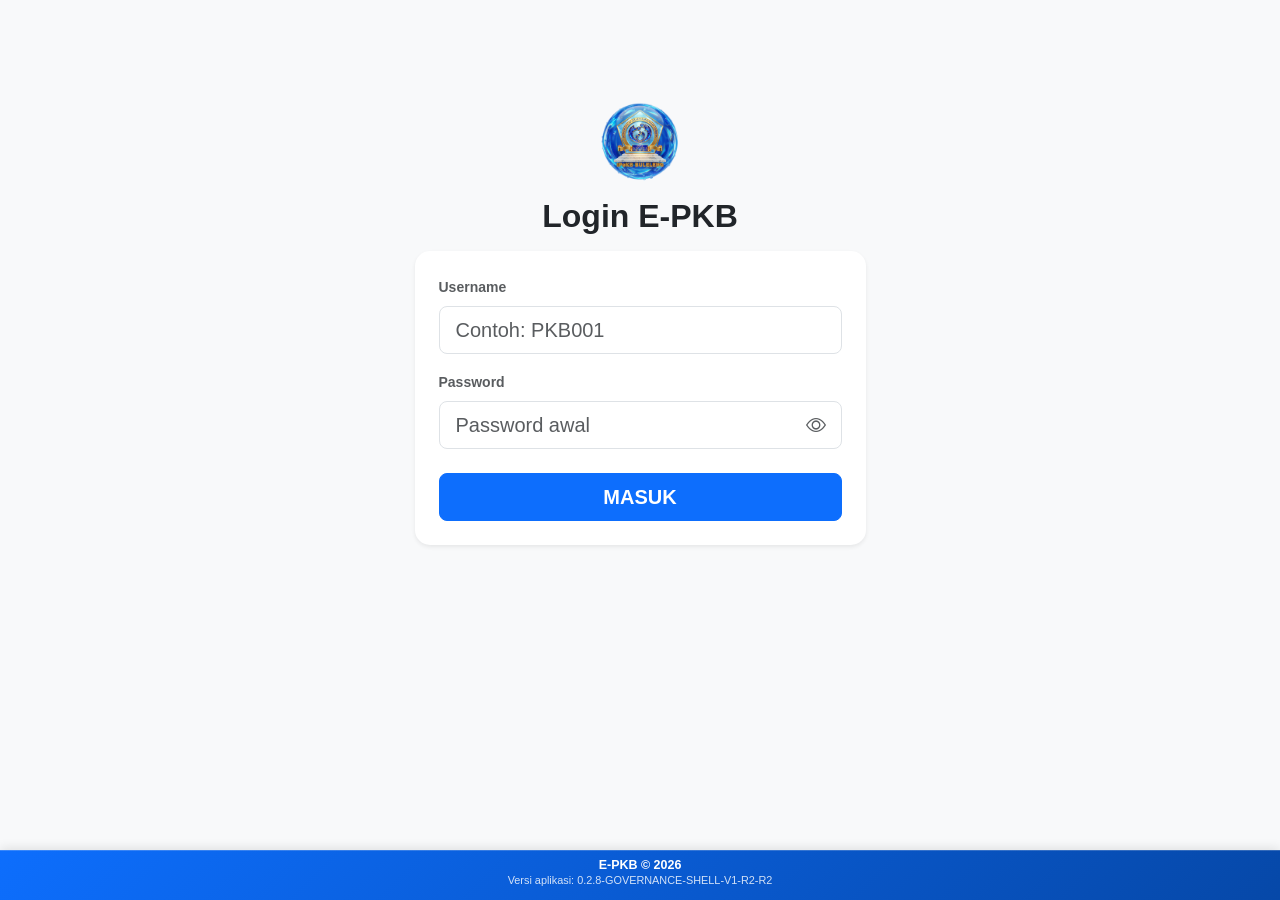
==== index.html @ 405d5766 "Update index.html" ====
<!DOCTYPE html>
<html lang="id">
<head>
    <meta charset="UTF-8"><meta name="viewport" content="width=device-width, initial-scale=1.0">
    <title>E-PKB Buleleng</title>
    <link rel="icon" type="image/svg+xml" href="data:image/svg+xml,%3Csvg xmlns='http://www.w3.org/2000/svg' viewBox='0 0 64 64'%3E%3Crect width='64' height='64' rx='14' fill='%230d6efd'/%3E%3Ctext x='32' y='39' text-anchor='middle' font-size='20' font-family='Arial,sans-serif' font-weight='700' fill='white'%3EE%3C/text%3E%3C/svg%3E">
    <link rel="apple-touch-icon" href="IPeKB26-PWA.png">
    <link href="https://cdn.jsdelivr.net/npm/bootstrap@5.3.0/dist/css/bootstrap.min.css" rel="stylesheet">
    <link rel="stylesheet" href="https://cdn.jsdelivr.net/npm/bootstrap-icons@1.11.0/font/bootstrap-icons.css">
        <style>
        :root {
            --primary-color: #0d6efd;
            --shell-height: 54px;
            --footer-height: 50px;
            --card-radius: 15px;
        }
        body {
            background-color: #f8f9fa;
            font-family: 'Segoe UI', sans-serif;
            padding-top: var(--shell-height);
            padding-bottom: calc(var(--footer-height) + 16px);
        }
        .hidden { display: none !important; }

        .app-shell-header {
            position: fixed; top: 0; left: 0; right: 0;
            height: var(--shell-height); z-index: 1060;
            background: linear-gradient(135deg, #0d6efd, #0648a8);
            color: #fff; box-shadow: 0 3px 12px rgba(0,0,0,0.16);
        }
        .app-shell-inner {
            height: 100%; display: flex; align-items: center; justify-content: space-between;
            max-width: 1180px; margin: 0 auto; padding: 0 14px;
        }
        .app-shell-title { font-size: 1rem; font-weight: 900; letter-spacing: .02em; white-space: nowrap; }
        .app-shell-actions { display: flex; align-items: center; gap: 7px; }
        .app-shell-actions .btn {
            width: 34px; height: 34px; padding: 0;
            display: inline-flex; align-items: center; justify-content: center;
            border-radius: 999px; color: #fff;
            border-color: rgba(255,255,255,.45); background: rgba(255,255,255,.08);
        }
        .app-shell-actions .btn:hover { background: rgba(255,255,255,.18); color: #fff; }
        .notification-panel {
            position: fixed; right: 14px; top: calc(var(--shell-height) + 8px);
            width: min(360px, calc(100vw - 28px)); z-index: 1070;
            border: 0; border-radius: 16px; box-shadow: 0 14px 34px rgba(15,23,42,.22); overflow: hidden;
        }
        .notification-item { border-bottom: 1px solid #eef2f7; padding: 10px 12px; }
        .notification-item:last-child { border-bottom: 0; }

        .card-profile { border-radius: var(--card-radius); border: none; box-shadow: 0 4px 10px rgba(0,0,0,0.08); overflow: hidden; }
        .profile-img { width: 110px; height: 110px; border-radius: 50%; object-fit: cover; border: 4px solid white; background: white; }
        .header-bg { background: linear-gradient(135deg, var(--primary-color), #0056b3); height: 100px; }
        .menu-card { transition: transform 0.2s; cursor: pointer; border-radius: 12px; height: 100%; }
        .menu-card:hover { transform: translateY(-2px); }
        .form-section-title {
            font-size: 0.9rem; font-weight: bold; color: var(--primary-color);
            margin-bottom: 10px; padding-bottom: 5px; border-bottom: 2px solid #e9ecef; margin-top: 25px;
        }
        .info-row { border-bottom: 1px dashed #dee2e6; padding: 10px 0; font-size:0.9rem; display:flex; justify-content:space-between; align-items:flex-start; gap:16px; }
        .info-label { font-weight:700; color:#6c757d; min-width:160px; flex:0 0 160px; }
        .info-value { color:#111827; text-align:right; flex:1; word-break:break-word; }
        @media (max-width: 576px) { .info-row { display:block; } .info-label { display:block; min-width:0; margin-bottom:3px; } .info-value { display:block; text-align:left; } }
        .password-toggle { cursor: pointer; z-index: 10; }
        .mapping-card { border-radius: 14px; border: 1px solid #e9ecef; box-shadow: 0 3px 8px rgba(0,0,0,0.06); }
        .mapping-meta { font-size: 0.82rem; color: #6c757d; }
        .mapping-scope { font-weight: 800; color: #0d6efd; }
        .mapping-warning { background:#fff3cd; border:1px solid #ffecb5; color:#664d03; border-radius:10px; padding:8px 10px; font-size:0.82rem; }
        .status-pill { border-radius: 999px; padding: 4px 10px; font-size: 0.75rem; font-weight: 800; }
        .dashboard-topbar { background: transparent; padding: 4px 0 10px; border-bottom: 0; }
        .app-footer {
            position: fixed; left: 0; right: 0; bottom: 0; height: var(--footer-height); z-index: 1040;
            background: linear-gradient(135deg, #0d6efd, #0648a8);
            border-top: 1px solid rgba(255,255,255,0.18);
            box-shadow: 0 -2px 10px rgba(0,0,0,0.10);
            padding: 7px 12px; text-align: center; line-height: 1.15; color: #fff;
        }
        .app-footer .copyright { font-size: 0.78rem; font-weight: 800; color: #fff; }
        .app-footer .version { font-size: 0.68rem; color: rgba(255,255,255,0.82); margin-top: 2px; word-break: break-word; }

        .dashboard-summary-card { border-radius: 16px; border: none; box-shadow: 0 4px 12px rgba(0,0,0,0.07); }
        .summary-mini { border: 1px solid #e5e7eb; border-radius: 14px; padding: 14px; height: 100%; background: #fff; }
        .summary-mini .label { font-size: 0.78rem; color: #6b7280; }
        .summary-mini .value { font-size: 1.18rem; font-weight: 800; color: #111827; line-height: 1.15; }
        .summary-mini .sub { font-size: 0.72rem; color: #6b7280; margin-top: 3px; }
        .status-dot { display: inline-block; width: 9px; height: 9px; border-radius: 50%; margin-right: 6px; background: #adb5bd; }
        .status-dot.ok { background: #198754; }
        .status-dot.warn { background: #ffc107; }
        .status-dot.danger { background: #dc3545; }
        .riwayat-item { border-left: 4px solid #0d6efd; border-radius: 14px; }

        .kegiatan-thumb-link { display:inline-flex; align-items:center; justify-content:center; text-decoration:none; padding:0; border:0; background:#f8fafc; border-radius:12px; min-width:96px; min-height:72px; }
        .kegiatan-thumb { width:96px; height:72px; object-fit:cover; border-radius:12px; border:1px solid #e5e7eb; box-shadow:0 2px 6px rgba(0,0,0,.08); }
        .kegiatan-thumb-placeholder { width:96px; height:72px; border-radius:12px; border:1px dashed #cbd5e1; display:flex; align-items:center; justify-content:center; color:#64748b; background:#f8fafc; font-size:1.4rem; }
        .kegiatan-thumb.is-hidden, .kegiatan-thumb-link.is-hidden, .kegiatan-gallery-item.is-hidden { display:none !important; }
        .kegiatan-thumb-link.is-loading .kegiatan-thumb { opacity:.38; filter:blur(.2px); }
        .kegiatan-thumb-link:not(.is-loading) .kegiatan-thumb { opacity:1; }
        .attachment-preview-img.is-empty { display:none; }
        .attachment-preview-img.is-ready { display:block; }
        .kegiatan-title-btn { border:0; background:transparent; padding:0; color:#111827; font-weight:800; text-align:left; }
        .kegiatan-title-btn:hover { color:#0d6efd; text-decoration:underline; }
        .kegiatan-actions .btn { padding:2px 7px; }
        .rekap-table-wrap { max-height:60vh; overflow:auto; border:1px solid #e5e7eb; border-radius:14px; }
        .rekap-table-wrap table { margin-bottom:0; }
        .attachment-preview-overlay { position: fixed; inset: 0; z-index: 1080; background: rgba(15,23,42,.72); display:flex; align-items:center; justify-content:center; padding: 16px; }
        .attachment-preview-card { width:min(860px, 96vw); max-height:92vh; overflow:auto; background:#fff; border-radius:18px; box-shadow:0 18px 45px rgba(0,0,0,.25); }
        .attachment-preview-img { width:100%; max-height:70vh; object-fit:contain; background:#111827; border-radius:12px; }
        .filter-card { border-radius:16px; border:1px solid #e5e7eb; background:#fff; }
        .kegiatan-gallery-strip { display:flex; gap:10px; overflow-x:auto; padding:8px 2px 10px; scroll-snap-type:x proximity; }
        .kegiatan-gallery-strip::-webkit-scrollbar { height:7px; }
        .kegiatan-gallery-item { flex:0 0 auto; width:128px; scroll-snap-align:start; border:1px solid #e5e7eb; border-radius:12px; padding:6px; background:#f8fafc; }
        .kegiatan-gallery-item img { width:100%; height:82px; object-fit:cover; border-radius:10px; background:#e5e7eb; }
        .attachment-count-pill { display:inline-flex; align-items:center; gap:4px; border-radius:999px; padding:3px 8px; font-size:.72rem; background:#eef2ff; color:#3730a3; font-weight:700; margin-left:4px; }
        @media (max-width: 576px) {
            .kegiatan-thumb, .kegiatan-thumb-placeholder, .kegiatan-thumb-link { width:82px; height:62px; min-width:82px; min-height:62px; }
            .attachment-preview-card { max-height:88vh; }
        }
    </style>
</head>
<body>

    <div id="blackBox" style="position:fixed; top:0; left:0; width:100%; max-height:50%; background:rgba(0,0,0,0.9); color:#0f0; z-index:9999999; overflow-y:auto; padding:10px; font-family:monospace; font-size:12px; display:none; border-bottom:3px solid red;">
        <div style="display:flex; justify-content:space-between; border-bottom:1px solid #0f0; padding-bottom:5px; margin-bottom:5px;">
            <b class="text-danger">⚠️ BLACK BOX ERROR DETECTED</b>
            <button onclick="document.getElementById('blackBox').style.display='none'" style="background:red; color:white; border:none; border-radius:3px; padding:2px 8px; cursor:pointer;">Tutup</button>
        </div>
        <div id="blackBoxLogs"></div>
    </div>
    <script>
        const bbLogs = document.getElementById('blackBoxLogs');
        const bbContainer = document.getElementById('blackBox');
        const EPKB_SHOW_DEV_BLACKBOX = localStorage.getItem('epkb_debug') === '1';
        function printLog(msg, color="lime") {
            try { console.warn('[E-PKB]', msg); } catch(e) {}
            if (!EPKB_SHOW_DEV_BLACKBOX || !bbContainer || !bbLogs) return;
            bbContainer.style.display = 'block';
            bbLogs.innerHTML += `<div style="color:${color}; margin-bottom:4px; line-height:1.2;">=> ${msg}</div>`;
        }
        window.onerror = function(msg, url, line) { printLog(`ERROR Baris ${line}: ${msg}`, '#ff4444'); return false; };
        window.addEventListener('unhandledrejection', function(e) { printLog(`API ERROR: ${e.reason}`, 'orange'); });
    </script>

    <div id="splash-screen" style="position:fixed; top:0; left:0; width:100%; height:100%; background:white; display:flex; flex-direction:column; justify-content:center; align-items:center; z-index:9999;">
        <img id="splash-logo" src="IPeKB26-PWA.png" alt="Logo IPKB Buleleng" style="width:150px;">
        <div class="spinner-border text-primary mt-3" role="status"></div>
        <h5 class="mt-3 text-secondary text-center">E-PKB Buleleng<br><small>Menyiapkan Data...</small></h5>
    </div>


    <header id="appShellHeader" class="app-shell-header hidden">
        <div class="app-shell-inner">
            <div class="app-shell-title">E-PKB</div>
            <div class="app-shell-actions">
                <button type="button" id="btnShellNotification" onclick="toggleNotifikasi()" class="btn" title="Notifikasi" aria-label="Notifikasi"><i class="bi bi-bell-fill"></i></button>
                <button type="button" id="btnShellRefresh" data-refresh-btn="1" onclick="refreshData()" class="btn" title="Perbarui data" aria-label="Perbarui data"><i class="bi bi-arrow-clockwise"></i></button>
                <button type="button" onclick="logout()" class="btn" title="Keluar" aria-label="Keluar"><i class="bi bi-box-arrow-right"></i></button>
            </div>
        </div>
    </header>

    <div id="notificationPanel" class="card notification-panel hidden">
        <div class="d-flex justify-content-between align-items-center px-3 py-2 bg-light border-bottom">
            <div class="fw-bold small"><i class="bi bi-bell-fill text-primary me-1"></i> Notifikasi</div>
            <button type="button" class="btn btn-sm btn-light" onclick="toggleNotifikasi(false)" title="Tutup"><i class="bi bi-x-lg"></i></button>
        </div>
        <div id="notificationList"><div class="notification-item small text-muted">Belum ada notifikasi.</div></div>
    </div>

    <div id="login-page" class="container mt-5 hidden">
        <div class="row justify-content-center text-center">
            <div class="col-md-5">
                <img src="IPeKB26-PWA.png" style="width: 80px; margin-bottom: 15px;">
                <h2 class="fw-bold text-dark">Login E-PKB</h2>
                <div class="card p-4 mt-3 shadow-sm border-0 text-start" style="border-radius: 15px;">
                    <div class="mb-3"><label class="form-label fw-bold text-muted small">Username</label><input type="text" id="nip" class="form-control form-control-lg" autocomplete="username" placeholder="Contoh: PKB001"></div>
                    <div class="mb-4">
                        <label class="form-label fw-bold text-muted small">Password</label>
                        <div class="position-relative">
                            <input type="password" id="nik" class="form-control form-control-lg pe-5" autocomplete="current-password" placeholder="Password awal">
                            <i class="bi bi-eye position-absolute top-50 end-0 translate-middle-y me-3 text-muted h5 password-toggle" id="togglePassword" data-password-toggle="nik" title="Lihat/sembunyikan password"></i>
                        </div>
                    </div>
                    <button onclick="prosesLogin()" id="btnLogin" class="btn btn-primary btn-lg w-100 fw-bold">MASUK</button>
                    <p id="loginError" class="text-danger mt-3 small hidden text-center fw-medium">Username atau password salah!</p>
                </div>
            </div>
        </div>
    </div>



    <div id="change-password-page" class="container mt-5 hidden">
        <div class="row justify-content-center">
            <div class="col-md-5">
                <div class="text-center mb-3">
                    <img src="IPeKB26-PWA.png" style="width: 80px; margin-bottom: 15px;">
                    <h3 class="fw-bold text-dark">Wajib Ganti Password</h3>
                    <p class="text-muted small mb-0">Akun awal harus mengganti password sebelum masuk dashboard.</p>
                </div>
                <div class="card p-4 shadow-sm border-0" style="border-radius: 15px;">
                    <div class="alert alert-warning small mb-3">
                        <div class="fw-bold" id="force-user-label">-</div>
                        Password baru minimal 8 karakter, tidak boleh sama dengan username, dan tidak boleh memakai password awal <b>12345678</b>.
                    </div>
                    <div class="mb-3">
                        <label class="form-label fw-bold text-muted small">Password Lama</label>
                        <div class="position-relative">
                            <input type="password" id="force-old-password" class="form-control form-control-lg pe-5" autocomplete="current-password" placeholder="Masukkan password lama">
                            <i class="bi bi-eye position-absolute top-50 end-0 translate-middle-y me-3 text-muted h5 password-toggle" data-password-toggle="force-old-password" title="Lihat/sembunyikan password"></i>
                        </div>
                    </div>
                    <div class="mb-3">
                        <label class="form-label fw-bold text-muted small">Password Baru</label>
                        <div class="position-relative">
                            <input type="password" id="force-new-password" class="form-control form-control-lg pe-5" autocomplete="new-password" placeholder="Minimal 8 karakter">
                            <i class="bi bi-eye position-absolute top-50 end-0 translate-middle-y me-3 text-muted h5 password-toggle" data-password-toggle="force-new-password" title="Lihat/sembunyikan password"></i>
                        </div>
                    </div>
                    <div class="mb-4">
                        <label class="form-label fw-bold text-muted small">Konfirmasi Password Baru</label>
                        <div class="position-relative">
                            <input type="password" id="force-confirm-password" class="form-control form-control-lg pe-5" autocomplete="new-password" placeholder="Ulangi password baru">
                            <i class="bi bi-eye position-absolute top-50 end-0 translate-middle-y me-3 text-muted h5 password-toggle" data-password-toggle="force-confirm-password" title="Lihat/sembunyikan password"></i>
                        </div>
                    </div>
                    <button onclick="prosesGantiPassword()" id="btnForcePassword" class="btn btn-success btn-lg w-100 fw-bold">SIMPAN PASSWORD BARU</button>
                    <button onclick="kembaliDariGantiPassword()" class="btn btn-outline-secondary w-100 mt-2 fw-bold"><i class="bi bi-arrow-left"></i> Kembali</button>
                    <p id="forcePasswordError" class="text-danger mt-3 small hidden text-center fw-medium"></p>
                </div>
            </div>
        </div>
    </div>

    <input type="file" id="inputFoto" accept="image/jpeg,image/png,image/webp" class="hidden">

    <div id="dashboard-page" class="container mt-4 mb-5 hidden">
        <div class="mb-3 dashboard-topbar">
            <h4 class="fw-bold m-0" id="dashboard-title">Beranda</h4>
            <div class="small text-muted">Gunakan ikon pada header untuk notifikasi, refresh, dan keluar.</div>
        </div>
        <div class="card card-profile mb-4" id="dashboardProfileCard">
            <div class="header-bg"></div>
            <div class="text-center" style="margin-top: -55px;">
                <div class="position-relative d-inline-block">
                    <img id="view-foto" src="" class="profile-img shadow-sm">
                    <button id="btn-dashboard-edit-photo" onclick="siapkanEditProfil(); setTimeout(() => alert('Untuk menyimpan foto, pilih foto lalu tekan SIMPAN PERUBAHAN.'), 500);" class="btn btn-light rounded-circle shadow position-absolute bottom-0 end-0 border" style="padding: 5px 9px;" title="Ubah Foto"><i class="bi bi-camera-fill text-primary"></i></button>
                </div>
                <h5 id="view-nama" class="mt-2 fw-bold text-dark">-</h5>
                <span id="view-role" class="badge bg-warning text-dark px-3 mb-2">-</span>
            </div>
            <div class="card-body bg-light text-center small">
                <div class="fw-bold" id="view-nip">-</div>
                <div id="view-kec" class="text-muted mt-1">-</div>
            </div>
        </div>

        <div class="card border-0 shadow-sm rounded-4 p-3 mb-4 hidden" id="dashboardSuperSummaryCard">
            <div class="d-flex justify-content-between align-items-start gap-2 flex-wrap mb-3">
                <div>
                    <h5 class="fw-bold mb-1">Ringkasan Monitoring Sistem</h5>
                    <div class="small text-muted">Blackbox ringkas untuk health, security, performance, dan session E-PKB.</div>
                </div>
                <button type="button" onclick="muatSuperAdminDashboardCardSummary_()" class="btn btn-sm btn-outline-primary fw-bold"><i class="bi bi-arrow-clockwise"></i> Muat</button>
            </div>
            <div id="superDashboardSummaryContent">
                <div class="text-muted small">Ringkasan akan dimuat otomatis saat dashboard Super Admin dibuka.</div>
            </div>
        </div>
        <div class="row g-3" id="menu-grid"></div>
    </div>

    <div id="verifikasi-binaan-page" class="container mt-4 mb-5 hidden">
        <div class="d-flex align-items-center justify-content-between mb-4">
            <div class="d-flex align-items-center">
                <button onclick="bukaHalaman('dashboard-page')" class="btn btn-light shadow-sm me-3"><i class="bi bi-arrow-left"></i></button>
                <div>
                    <h4 class="fw-bold m-0" id="mappingVerifyTitle">Verifikasi Mapping Binaan</h4>
                    <div class="small text-muted" id="mappingVerifySubtitle">Setujui atau tolak usulan wilayah binaan dari update profil.</div>
                </div>
            </div>
            <button onclick="muatPendingMappingBinaan()" id="btnRefreshMapping" class="btn btn-sm btn-outline-primary fw-bold"><i class="bi bi-arrow-clockwise"></i> Muat</button>
        </div>
        <div id="mappingScopeNote" class="alert alert-light border small rounded-4 shadow-sm mb-3">Memuat status kewenangan admin...</div>
        <div class="row g-3 mb-3">
            <div class="col-md-4"><div class="card border-0 shadow-sm p-3 rounded-4"><div class="small text-muted">PENDING</div><div class="h4 fw-bold mb-0" id="mapPendingCount">0</div></div></div>
            <div class="col-md-4"><div class="card border-0 shadow-sm p-3 rounded-4"><div class="small text-muted">Ditemukan</div><div class="h4 fw-bold mb-0" id="mapReturnedCount">0</div></div></div>
            <div class="col-md-4"><div class="card border-0 shadow-sm p-3 rounded-4"><div class="small text-muted">Status</div><div class="h6 fw-bold mb-0" id="mapLoadStatus">-</div></div></div>
        </div>
        <div class="card border-0 shadow-sm p-3 mb-3 rounded-4">
            <div class="row g-2 align-items-end">
                <div class="col-md-9">
                    <label class="small fw-bold text-muted">Cari nama PKB / desa / kecamatan</label>
                    <input id="filterMappingSearch" class="form-control" placeholder="Contoh: MADE SULASTRI, TEMBOK, TEJAKULA">
                </div>
                <div class="col-md-3">
                    <button onclick="muatPendingMappingBinaan()" class="btn btn-primary w-100 fw-bold">Terapkan Filter</button>
                </div>
            </div>
        </div>
        <div id="mappingVerifyList"></div>
    </div>


    <div id="superadmin-monitor-page" class="container mt-4 mb-5 hidden">
        <div class="d-flex align-items-center justify-content-between mb-4">
            <div class="d-flex align-items-center">
                <button onclick="bukaHalaman('dashboard-page')" class="btn btn-light shadow-sm me-3"><i class="bi bi-arrow-left"></i></button>
                <div>
                    <h4 class="fw-bold m-0">Blackbox System Monitor</h4>
                    <div class="small text-muted">Ringkasan health, security, performance, session, dan audit sistem E-PKB.</div>
                </div>
            </div>
            <button onclick="muatSuperAdminBlackbox()" id="btnRefreshBlackbox" class="btn btn-sm btn-outline-primary fw-bold"><i class="bi bi-arrow-clockwise"></i> Muat</button>
        </div>
        <div id="blackboxSummaryContent">
            <div class="card border-0 shadow-sm p-4 rounded-4 text-center text-muted">Klik Muat untuk mengambil ringkasan blackbox.</div>
        </div>
    </div>

    
    <div id="lapor-tugas-page" class="container mt-4 mb-5 hidden">
        <div class="d-flex align-items-center mb-4">
            <button onclick="bukaHalaman('dashboard-page')" class="btn btn-light shadow-sm me-3"><i class="bi bi-arrow-left"></i></button>
            <h4 class="fw-bold m-0">Lapor Kegiatan PKB</h4>
        </div>
        <div class="card border-0 shadow-sm p-4 mb-4" style="border-radius: 15px;">
            <form id="formTugas">
                <div class="form-section-title mt-0">Data Dasar</div>
                <div class="alert alert-info py-2 small mb-3">
                    Pilih <b>Dalam Wilayah Binaan</b> untuk kegiatan rutin di desa binaan. Pilih <b>Di Luar Wilayah Binaan</b> untuk undangan, koordinasi lintas wilayah, atau kegiatan tingkat kabupaten/provinsi/nasional.
                </div>
                <div class="mb-3">
                    <label class="small fw-bold">Ruang Lingkup Lokasi Kegiatan</label>
                    <select id="tg-lokasi-scope" class="form-select" onchange="aturScopeLokasiKegiatan_()" required>
                        <option value="DALAM_BINAAN">Dalam Wilayah Binaan</option>
                        <option value="LUAR_BINAAN">Di Luar Wilayah Binaan</option>
                    </select>
                </div>
                <div id="tg-desa-binaan-block" class="mb-3">
                    <label class="small fw-bold">Wilayah (Desa Binaan)</label>
                    <select id="tg-desa" class="form-select" required></select>
                </div>
                <div id="tg-luar-binaan-block" class="hidden">
                    <div class="mb-3">
                        <label class="small fw-bold">Level Lokasi Luar Binaan</label>
                        <select id="tg-level-lokasi" class="form-select">
                            <option value="">-- Pilih Level --</option>
                            <option value="KECAMATAN">Lintas Desa / Dalam Kecamatan</option>
                            <option value="KABUPATEN">Lintas Kecamatan / Dalam Kabupaten</option>
                            <option value="PROVINSI">Lintas Kabupaten / Dalam Provinsi</option>
                            <option value="NASIONAL">Nasional</option>
                            <option value="LAINNYA">Lainnya</option>
                        </select>
                    </div>
                    <div class="mb-3">
                        <label class="small fw-bold">Nama Lokasi / Instansi Kegiatan</label>
                        <input type="text" id="tg-nama-lokasi-luar" class="form-control" placeholder="Contoh: Kantor BKKBN Provinsi Bali, Hotel X Denpasar, Jakarta Convention Center">
                    </div>
                    <div class="mb-3">
                        <label class="small fw-bold">Keterangan / Alasan Luar Binaan</label>
                        <textarea id="tg-keterangan-luar" class="form-control" rows="2" placeholder="Contoh: Undangan rapat koordinasi provinsi / pertemuan nasional / koordinasi lintas sektor"></textarea>
                    </div>
                </div>
                <div class="mb-3"><label class="small fw-bold">Tempat/Detail Lokasi Kegiatan</label><input type="text" id="tg-lokasi" class="form-control" required placeholder="Contoh: Posyandu, Balai Banjar, Kantor Desa, ruang rapat, aula hotel"></div>
                <div class="mb-3"><label class="small fw-bold">Tanggal Kegiatan</label><input type="date" id="tg-tanggal" class="form-control" required></div>
                <div class="row">
                    <div class="col-6 mb-3"><label class="small fw-bold">Waktu Mulai</label><input type="time" id="tg-mulai" class="form-control"></div>
                    <div class="col-6 mb-3"><label class="small fw-bold">Waktu Selesai</label><input type="time" id="tg-selesai" class="form-control"></div>
                </div>

                <div class="form-section-title">Detail Kegiatan</div>
                <div class="mb-3"><label class="small fw-bold">Peserta Kegiatan</label><input type="text" id="tg-peserta" class="form-control" required placeholder="Cth: Kader, PUS, Tokoh masyarakat"></div>
                <div class="mb-3"><label class="small fw-bold">Jumlah Peserta Hadir (Orang)</label><input type="number" id="tg-jml" class="form-control" min="0" required></div>
                <div class="mb-3"><label class="small fw-bold">Judul Kegiatan</label><input type="text" id="tg-judul" class="form-control" required placeholder="Contoh: KIE KB pada Posyandu"></div>
                <div class="mb-3"><label class="small fw-bold">Topik Kegiatan</label>
                    <select id="tg-topik" class="form-select" onchange="aturJenis()" required>
                        <option value="">-- Pilih Topik --</option>
                        <option value="KIE">KIE</option>
                        <option value="PELAYANAN DAN PENGGERAKAN">PELAYANAN DAN PENGGERAKAN</option>
                        <option value="PENCATATAN DAN PELAPORAN">PENCATATAN DAN PELAPORAN</option>
                        <option value="PERTEMUAN">PERTEMUAN</option>
                        <option value="LAINNYA">LAINNYA</option>
                    </select>
                </div>
                <div id="box-jenis" class="mb-3 hidden">
                    <label class="small fw-bold text-primary">Jenis Kegiatan</label>
                    <select id="tg-jenis" class="form-select" onchange="aturTableKB()"></select>
                    <input type="text" id="tg-jenis-lain" class="form-control mt-2 hidden" placeholder="Tulis jenis kegiatan...">
                </div>

                <div id="box-tabel-kb" class="mb-3 hidden">
                    <label class="small fw-bold text-danger">Jumlah Akseptor Yang Dilayani</label>
                    <table class="table table-bordered table-sm text-center align-middle small">
                        <thead class="table-light"><tr><th>Alokon</th><th>Baru</th><th>Ulang</th><th>Ganti</th></tr></thead>
                        <tbody>
                            <tr><td class="fw-bold">IUD</td><td><input type="number" id="kb-iud-b" class="form-control form-control-sm"></td><td><input type="number" id="kb-iud-u" class="form-control form-control-sm"></td><td><input type="number" id="kb-iud-g" class="form-control form-control-sm"></td></tr>
                            <tr><td class="fw-bold">IMPLAN</td><td><input type="number" id="kb-imp-b" class="form-control form-control-sm"></td><td><input type="number" id="kb-imp-u" class="form-control form-control-sm"></td><td><input type="number" id="kb-imp-g" class="form-control form-control-sm"></td></tr>
                            <tr><td class="fw-bold">MOW</td><td><input type="number" id="kb-mow-b" class="form-control form-control-sm"></td><td><input type="number" id="kb-mow-u" class="form-control form-control-sm"></td><td><input type="number" id="kb-mow-g" class="form-control form-control-sm"></td></tr>
                            <tr><td class="fw-bold">MOP</td><td><input type="number" id="kb-mop-b" class="form-control form-control-sm"></td><td><input type="number" id="kb-mop-u" class="form-control form-control-sm"></td><td><input type="number" id="kb-mop-g" class="form-control form-control-sm"></td></tr>
                        </tbody>
                    </table>
                </div>

                <div class="mb-3"><label class="small fw-bold">Deskripsi / Keterangan Kegiatan</label><textarea id="tg-deskripsi" class="form-control" rows="3" placeholder="Tuliskan ringkasan pelaksanaan, hasil, dan catatan penting."></textarea></div>

                <div class="form-section-title">Lampiran Dokumentasi</div>
                <div class="mb-3">
                    <label class="small fw-bold">Lampiran Foto Dokumentasi</label>
                    <input type="file" id="tg-foto" class="form-control" accept="image/*" multiple>
                    <div class="form-text">Opsional. Maksimal 5 foto. Foto akan dikompres otomatis di browser sebelum dikirim.</div>
                    <div id="tg-foto-info" class="small text-muted mt-1"></div>
                </div>
                <div class="mb-4">
                    <label class="small fw-bold">Lampiran Dokumen (PDF/Word/Excel)</label>
                    <input type="file" id="tg-dokumen" class="form-control" accept=".pdf,.doc,.docx,.xls,.xlsx" multiple>
                    <div class="form-text">Opsional. Maksimal 3 dokumen, 10 MB/file.</div>
                    <div id="tg-dokumen-info" class="small text-muted mt-1"></div>
                </div>

                <button type="button" onclick="kirimLaporan()" id="btnKirimTugas" class="btn btn-success w-100 py-3 fw-bold rounded-4 shadow">SIMPAN KEGIATAN</button>
            </form>
        </div>

        <h5 class="fw-bold mt-5 mb-3"><i class="bi bi-card-list"></i> DAFTAR KEGIATAN</h5>
        <div id="list-kegiatan"></div>
    </div>

    <div id="riwayat-tugas-page" class="container mt-4 mb-5 hidden">
        <div class="d-flex align-items-center justify-content-between mb-4">
            <div class="d-flex align-items-center">
                <button onclick="bukaHalaman('dashboard-page')" class="btn btn-light shadow-sm me-3"><i class="bi bi-arrow-left"></i></button>
                <div>
                    <h4 class="fw-bold m-0">Riwayat Tugas Saya</h4>
                    <div class="small text-muted">Daftar ringkas laporan kegiatan terbaru berdasarkan data tugas_kegiatan.</div>
                </div>
            </div>
            <div class="d-flex gap-2">
                <button onclick="bukaRekapKegiatanPkb_()" class="btn btn-sm btn-success fw-bold"><i class="bi bi-table"></i> Rekap</button>
                <button onclick="muatRiwayatTugasSaya()" class="btn btn-sm btn-outline-primary fw-bold"><i class="bi bi-arrow-clockwise"></i> Muat</button>
            </div>
        </div>
        <div id="riwayatTugasSummary" class="mb-3"></div>
        <div class="filter-card shadow-sm p-3 mb-3">
            <div class="row g-2 align-items-end">
                <div class="col-md-2">
                    <label class="form-label small fw-bold text-muted mb-1">Bulan</label>
                    <select id="filterRiwayatBulan" class="form-select form-select-sm">
                        <option value="">Semua Bulan</option>
                        <option value="01">Januari</option><option value="02">Februari</option><option value="03">Maret</option><option value="04">April</option>
                        <option value="05">Mei</option><option value="06">Juni</option><option value="07">Juli</option><option value="08">Agustus</option>
                        <option value="09">September</option><option value="10">Oktober</option><option value="11">November</option><option value="12">Desember</option>
                    </select>
                </div>
                <div class="col-md-2">
                    <label class="form-label small fw-bold text-muted mb-1">Tahun</label>
                    <select id="filterRiwayatTahun" class="form-select form-select-sm"><option value="">Semua Tahun</option></select>
                </div>
                <div class="col-md-3">
                    <label class="form-label small fw-bold text-muted mb-1">Topik</label>
                    <select id="filterRiwayatTopik" class="form-select form-select-sm">
                        <option value="">Semua Topik</option>
                        <option value="KIE">KIE</option>
                        <option value="PELAYANAN DAN PENGGERAKAN">PELAYANAN DAN PENGGERAKAN</option>
                        <option value="PENCATATAN DAN PELAPORAN">PENCATATAN DAN PELAPORAN</option>
                        <option value="PERTEMUAN">PERTEMUAN</option>
                        <option value="LAINNYA">LAINNYA</option>
                    </select>
                </div>
                <div class="col-md-3">
                    <label class="form-label small fw-bold text-muted mb-1">Lokasi</label>
                    <select id="filterRiwayatScope" class="form-select form-select-sm">
                        <option value="">Semua Lokasi</option>
                        <option value="DALAM_BINAAN">Dalam Wilayah Binaan</option>
                        <option value="LUAR_BINAAN">Di Luar Wilayah Binaan</option>
                    </select>
                </div>
                <div class="col-md-2 d-flex gap-2">
                    <button onclick="muatRiwayatTugasSaya()" class="btn btn-sm btn-primary fw-bold flex-fill">Filter</button>
                    <button onclick="resetFilterRiwayatTugas_()" class="btn btn-sm btn-outline-secondary fw-bold" title="Reset filter"><i class="bi bi-x-circle"></i></button>
                </div>
            </div>
        </div>
        <div id="riwayatTugasList"></div>
    </div>

    <div id="rekap-kegiatan-page" class="container mt-4 mb-5 hidden">
        <div class="d-flex align-items-center justify-content-between mb-4">
            <div class="d-flex align-items-center">
                <button onclick="bukaRiwayatTugasSaya()" class="btn btn-light shadow-sm me-3"><i class="bi bi-arrow-left"></i></button>
                <div>
                    <h4 class="fw-bold m-0">Rekap Kegiatan PKB</h4>
                    <div class="small text-muted" id="rekapKegiatanSubtitle">Rekap dari riwayat kegiatan sesuai filter aktif.</div>
                </div>
            </div>
            <div class="d-flex gap-2">
                <button onclick="cetakRekapKegiatanPkb_()" class="btn btn-sm btn-outline-secondary fw-bold"><i class="bi bi-printer"></i> Cetak/PDF</button>
                <button onclick="exportRekapKegiatanCsv_()" class="btn btn-sm btn-success fw-bold"><i class="bi bi-filetype-csv"></i> CSV</button>
            </div>
        </div>
        <div id="rekapKegiatanContent"></div>
    </div>

<div id="detail-profil-page" class="container mt-4 mb-5 hidden">
        <div class="d-flex align-items-center mb-4">
            <button onclick="bukaHalaman('dashboard-page')" class="btn btn-light shadow-sm me-3"><i class="bi bi-arrow-left"></i></button>
            <h4 class="fw-bold m-0">Detail Profil</h4>
        </div>
        <div class="card border-0 shadow-sm p-4 mb-4" id="detail-content" style="border-radius: 15px;"></div>
        <button id="btn-detail-edit-profile" onclick="siapkanEditProfil()" class="btn btn-primary w-100 py-3 fw-bold rounded-4 shadow-sm"><i class="bi bi-pencil-square me-2"></i> EDIT PROFIL</button>
    </div>

    <div id="edit-profil-page" class="container mt-4 mb-5 hidden">
        <div class="d-flex align-items-center mb-4">
            <button onclick="bukaHalaman('detail-profil-page')" class="btn btn-light shadow-sm me-3"><i class="bi bi-arrow-left"></i></button>
            <h4 class="fw-bold m-0" id="edit-profile-title">Edit Profil</h4>
        </div>
        <div class="card border-0 shadow-sm p-4" style="border-radius: 15px;">
            <form id="formEdit">
                <input type="hidden" id="edit-id-nip">
                <input type="hidden" id="edit-foto-url">

                <div class="text-center mb-4">
                    <img id="preview-foto-edit" src="https://via.placeholder.com/150" class="profile-img mb-2 shadow-sm"><br>
                    <button type="button" onclick="pilihFotoProfil()" class="btn btn-sm btn-outline-primary"><i class="bi bi-image"></i> Pilih / Ubah Foto</button>
                    <p id="status-upload" class="text-success small mt-1 hidden">Foto siap disimpan!</p>
                </div>

                <div class="form-section-title">Informasi Dasar</div>
                <div class="mb-3">
                    <label class="form-label small fw-bold">Nama Lengkap (Sesuai SK)</label>
                    <div class="input-group">
                        <input type="text" id="edit-nama" class="form-control bg-light fw-medium" readonly>
                        <button class="btn btn-warning text-dark" type="button" id="btn-unlock-nama" onclick="bukaKunciNama()"><i class="bi bi-pencil-fill" id="icon-unlock-nama"></i></button>
                    </div>
                </div>
                <div class="mb-3"><label class="form-label small fw-bold">Gelar Depan</label><input type="text" id="edit-g-depan" class="form-control"></div>
                <div class="mb-3"><label class="form-label small fw-bold">Gelar Belakang</label><input type="text" id="edit-g-belakang" class="form-control"></div>
                <div class="mb-3"><label class="form-label small fw-bold">Jenis Kelamin</label><select id="edit-jk" class="form-select"><option value="Laki-laki">Laki-laki</option><option value="Perempuan">Perempuan</option></select></div>
                <div class="mb-3"><label class="form-label small fw-bold">Agama</label>
                    <select id="edit-agama" class="form-select"><option value="ISLAM">ISLAM</option><option value="KRISTEN">KRISTEN</option><option value="PROTESTAN">PROTESTAN</option><option value="HINDU">HINDU</option><option value="BUDHA">BUDHA</option></select>
                </div>
                <div class="mb-3"><label class="form-label small fw-bold">Tempat Lahir</label><input type="text" id="edit-t-lahir" class="form-control"></div>
                <div class="mb-4"><label class="form-label small fw-bold">Tanggal Lahir</label><input type="date" id="edit-tgl-lahir" class="form-control"></div>

                <div class="form-section-title">Keluarga & KB</div>
                <div class="mb-3"><label class="form-label small fw-bold">Status Perkawinan</label>
                    <select id="edit-kawin" class="form-select" onchange="logicKawin()"><option value="BELUM KAWIN">BELUM KAWIN</option><option value="KAWIN">KAWIN</option><option value="JANDA">JANDA</option><option value="DUDA">DUDA</option></select>
                </div>
                <div id="box-anak" class="mb-3 hidden"><label class="form-label small fw-bold">Jumlah Anak</label><input type="number" id="edit-anak" class="form-control" min="0"></div>
                <div id="box-kb" class="mb-3 hidden"><label class="form-label small fw-bold">Peserta KB</label>
                    <select id="edit-kb" class="form-select"><option value="TIDAK BER KB">TIDAK BER KB</option><option value="SUNTIK">SUNTIK</option><option value="PIL">PIL</option><option value="KONDOM">KONDOM</option><option value="IUD">IUD</option><option value="IMPLAN">IMPLAN</option><option value="MOP">MOP</option><option value="MOW">MOW</option></select>
                </div>

                <div class="form-section-title">Pendidikan & Kepegawaian</div>
                <div class="mb-3"><label class="form-label small fw-bold">Pendidikan Terakhir</label>
                    <select id="edit-pendidikan" class="form-select"><option value="SMA">SMA</option><option value="D1">D1</option><option value="D2">D2</option><option value="D3">D3</option><option value="D4">D4</option><option value="S1">S1</option><option value="S2">S2</option><option value="S3">S3</option></select>
                </div>
                <div class="mb-3"><label class="form-label small fw-bold">Jurusan</label><input type="text" id="edit-jurusan" class="form-control"></div>
                <div class="mb-3"><label class="form-label small fw-bold">Status ASN</label><select id="edit-status" class="form-select" onchange="aturGolongan()"><option value="">Pilih Status</option><option value="PNS">PNS</option><option value="CPNS">CPNS</option><option value="PPPK">PPPK</option></select></div>
                <div class="mb-3"><label class="form-label small fw-bold">Jabatan</label>
                    <select id="edit-jabatan" class="form-select"><option value="PKB AHLI PERTAMA">PKB AHLI PERTAMA</option><option value="PKB AHLI MUDA">PKB AHLI MUDA</option><option value="PKB AHLI MADYA">PKB AHLI MADYA</option><option value="PLKB PEMULA">PLKB PEMULA</option><option value="PLKB TERAMPIL">PLKB TERAMPIL</option><option value="PLKB MAHIR">PLKB MAHIR</option><option value="PLKB PENYELIA">PLKB PENYELIA</option></select>
                </div>
                <div class="mb-3"><label class="form-label small fw-bold">Golongan</label><select id="edit-gol" class="form-select"><option value="">Pilih Status ASN Dahulu</option></select></div>
                <div class="mb-3"><label class="form-label small fw-bold">TMT SK Pertama</label><input type="date" id="edit-tmt-awal" class="form-control"></div>
                <div class="mb-4"><label class="form-label small fw-bold">TMT SK Terakhir</label><input type="date" id="edit-tmt-jab" class="form-control"></div>

                <div id="edit-wilayah-block">
                    <div class="form-section-title">Wilayah</div>
                    <div class="mb-2"><label class="form-label small fw-bold">Kabupaten Asal</label><select id="asal-kab" class="form-select" onchange="handleWilayah('asal', 'kab')"></select></div>
                <div id="asal-kec-container" class="mb-2 hidden"><label class="form-label small fw-bold">Kec. Asal</label><select id="asal-kec-sel" class="form-select" onchange="handleWilayah('asal', 'kec')"></select><input type="text" id="asal-kec-txt" class="form-control hidden"></div>
                <div id="asal-desa-container" class="mb-3 hidden"><label class="form-label small fw-bold">Desa Asal</label><select id="asal-desa-sel" class="form-select"></select><input type="text" id="asal-desa-txt" class="form-control hidden"></div>
                
                <div class="mb-2"><label class="form-label small fw-bold">Kab. Domisili</label><select id="dom-kab" class="form-select" onchange="handleWilayah('dom', 'kab')"></select></div>
                <div id="dom-kec-container" class="mb-2 hidden"><label class="form-label small fw-bold">Kec. Domisili</label><select id="dom-kec-sel" class="form-select" onchange="handleWilayah('dom', 'kec')"></select><input type="text" id="dom-kec-txt" class="form-control hidden"></div>
                <div id="dom-desa-container" class="mb-3 hidden"><label class="form-label small fw-bold">Desa Domisili</label><select id="dom-desa-sel" class="form-select"></select><input type="text" id="dom-desa-txt" class="form-control hidden"></div>

                <div class="mb-2"><label class="form-label small fw-bold text-primary">KABUPATEN BINAAN (TUGAS)</label><select id="bin-kab" class="form-select" onchange="handleWilayah('bin', 'kab')"></select></div>
                <div id="bin-kec-container" class="mb-2 hidden"><label class="form-label small fw-bold text-primary">KECAMATAN BINAAN</label><select id="bin-kec" class="form-select" onchange="handleWilayah('bin', 'kec')"></select></div>
                <div id="bin-desa-container" class="mb-3 hidden"><label class="form-label small fw-bold text-primary">DESA BINAAN (Bisa Pilih > 1)</label><div id="bin-desa-wrapper" style="max-height: 200px; overflow-y: auto; border: 1px solid #dee2e6; border-radius: 5px; padding: 10px; background: #fff;"></div></div>
                </div>

                <div class="form-section-title" id="edit-kontak-title">Kontak</div>
                <div class="mb-3"><label class="form-label small fw-bold">No. HP / WhatsApp</label><input type="tel" id="edit-hp" class="form-control"></div>
                <div class="mb-4"><label class="form-label small fw-bold">Email</label><input type="email" id="edit-email" class="form-control"></div>
                
                <button type="button" onclick="simpanProfil()" id="btnSimpan" class="btn btn-success w-100 py-3 fw-bold rounded-4 shadow">SIMPAN PERUBAHAN</button>
            </form>
        </div>
    </div>


    <div id="attachmentPreviewOverlay" class="attachment-preview-overlay hidden" onclick="if(event.target.id==='attachmentPreviewOverlay') tutupPreviewFotoKegiatan_();">
        <div class="attachment-preview-card p-3">
            <div class="d-flex justify-content-between align-items-center mb-2">
                <div class="fw-bold" id="attachmentPreviewTitle">Preview Foto</div>
                <button type="button" class="btn btn-sm btn-light" onclick="tutupPreviewFotoKegiatan_()"><i class="bi bi-x-lg"></i></button>
            </div>
            <img id="attachmentPreviewImg" class="attachment-preview-img" alt="Preview foto kegiatan">
            <div id="attachmentPreviewMeta" class="small text-muted mt-2"></div>
        </div>
    </div>

    <div id="kegiatanDetailOverlay" class="attachment-preview-overlay hidden" onclick="if(event.target.id==='kegiatanDetailOverlay') tutupDetailKegiatan_();">
        <div class="attachment-preview-card p-3">
            <div class="d-flex justify-content-between align-items-center mb-2">
                <div class="fw-bold">Detail Kegiatan</div>
                <button type="button" class="btn btn-sm btn-light" onclick="tutupDetailKegiatan_()"><i class="bi bi-x-lg"></i></button>
            </div>
            <div id="kegiatanDetailContent"></div>
        </div>
    </div>

    <div id="kegiatanEditOverlay" class="attachment-preview-overlay hidden" onclick="if(event.target.id==='kegiatanEditOverlay') tutupEditKegiatan_();">
        <div class="attachment-preview-card p-3">
            <div class="d-flex justify-content-between align-items-center mb-3">
                <div class="fw-bold">Edit Kegiatan</div>
                <button type="button" class="btn btn-sm btn-light" onclick="tutupEditKegiatan_()"><i class="bi bi-x-lg"></i></button>
            </div>
            <form id="formEditKegiatan">
                <input type="hidden" id="edit-kegiatan-id">
                <div class="mb-3">
                    <label class="form-label small fw-bold">Judul Kegiatan</label>
                    <input type="text" id="edit-kegiatan-judul" class="form-control" required>
                </div>
                <div class="mb-3">
                    <label class="form-label small fw-bold">Jumlah Peserta</label>
                    <input type="number" id="edit-kegiatan-peserta" class="form-control" min="0">
                </div>
                <div class="mb-3">
                    <label class="form-label small fw-bold">Deskripsi / Keterangan</label>
                    <textarea id="edit-kegiatan-deskripsi" class="form-control" rows="4"></textarea>
                </div>
                <button type="button" onclick="simpanEditKegiatan_()" id="btnSimpanEditKegiatan" class="btn btn-success w-100 fw-bold">SIMPAN EDIT</button>
            </form>
        </div>
    </div>


    <footer class="app-footer">
        <div class="copyright">E-PKB © 2026</div>
        <div class="version" id="footer-version">Versi aplikasi: -</div>
    </footer>

    <script>
        const SCRIPT_URL = "https://script.google.com/macros/s/AKfycbywBC5dWIESA2CcDoNQncWXfAze7fyvgFxhalt3oXcO7WUH7je9Lfx_fM3VutRn4OY-gw/exec";
        const EPKB_APP_VERSION = "0.2.8-GOVERNANCE-SHELL-V1-R2-R2";
        const EPKB_DEFAULT_AVATAR = "data:image/svg+xml,%3Csvg xmlns='http://www.w3.org/2000/svg' viewBox='0 0 160 160'%3E%3Crect width='160' height='160' rx='80' fill='%23dbeafe'/%3E%3Ccircle cx='80' cy='58' r='28' fill='%233b82f6' opacity='0.75'/%3E%3Cpath d='M34 136c8-31 83-31 92 0' fill='%231d4ed8' opacity='0.75'/%3E%3Cpath d='M62 95h36l-18 30z' fill='%23ffffff' opacity='0.9'/%3E%3C/svg%3E";
        document.addEventListener('DOMContentLoaded', function(){ const fv = document.getElementById('footer-version'); if (fv) fv.innerText = 'Versi aplikasi: ' + EPKB_APP_VERSION; });
        let dataWilayahGlobal = {}; 
        let wilayahFetchPromise = null;
        let mappingVerifierContext = null;

        if ('serviceWorker' in navigator) { window.addEventListener('load', () => navigator.serviceWorker.register('sw.js').catch(()=>{})); }

        // FUNGSI TOGGLE PASSWORD
        function setupPasswordToggles_() {
            document.querySelectorAll('[data-password-toggle]').forEach(function(icon) {
                if (icon.dataset.toggleBound === '1') return;
                icon.dataset.toggleBound = '1';
                icon.addEventListener('click', function() {
                    const input = document.getElementById(icon.getAttribute('data-password-toggle'));
                    if (!input) return;
                    const isHidden = input.getAttribute('type') === 'password';
                    input.setAttribute('type', isHidden ? 'text' : 'password');
                    icon.classList.toggle('bi-eye', !isHidden);
                    icon.classList.toggle('bi-eye-slash', isHidden);
                });
            });
        }
        document.addEventListener('DOMContentLoaded', setupPasswordToggles_);

        const opsiJenis = {
            "KIE": ["Individu", "Kelompok", "Sosialisasi", "Penyuluhan"],
            "PELAYANAN DAN PENGGERAKAN": ["Pendampingan", "Fasilitasi", "Advokasi", "Pendistribusian Alokon", "Pelayanan KB"],
            "PENCATATAN DAN PELAPORAN": ["Fasilitasi Laporan Faskes", "Pelaporan SIGA"],
            "PERTEMUAN": ["Staff Meeting", "Rapat Koordinasi", "Musrenbang", "Pertemuan Kecamatan", "Pertemuan Kabupaten"]
        };

        const JABATAN_PKB_OPTIONS = ["PKB AHLI PERTAMA", "PKB AHLI MUDA", "PKB AHLI MADYA", "PLKB PEMULA", "PLKB TERAMPIL", "PLKB MAHIR", "PLKB PENYELIA"];
        const JABATAN_ADMIN_OPTIONS = ["Admin Provinsi", "Admin Kabupaten", "Admin Kecamatan", "Operator Admin", "Koordinator Admin"];

        function setJabatanOptions_(isAdminProfile, currentValue, roleAktif) {
            const sel = document.getElementById('edit-jabatan');
            if (!sel) return;
            let current = filterText(currentValue);
            if (isAdminProfile && !current) {
                const role = filterText(roleAktif).toUpperCase();
                if (role === 'ADMIN_PROVINSI') current = 'Admin Provinsi';
                else if (role === 'ADMIN_KABUPATEN') current = 'Admin Kabupaten';
                else if (role === 'ADMIN_KECAMATAN') current = 'Admin Kecamatan';
            }
            const source = isAdminProfile ? JABATAN_ADMIN_OPTIONS.slice() : JABATAN_PKB_OPTIONS.slice();
            if (current && source.indexOf(current) === -1) source.unshift(current);
            sel.innerHTML = source.map(v => `<option value="${escapeHtml(v)}">${escapeHtml(v)}</option>`).join('');
            sel.value = current || source[0] || '';
        }


        function getDeviceId() {
            let id = localStorage.getItem('epkb_device_id');
            if (!id) {
                const rand = (crypto && crypto.randomUUID) ? crypto.randomUUID() : (Date.now() + '-' + Math.random().toString(16).slice(2));
                id = 'WEB-' + rand;
                localStorage.setItem('epkb_device_id', id);
            }
            return id;
        }

        function simpanSessionLogin(result) {
            const session = {
                token: result.token || (result.session && result.session.token) || '',
                refresh_token: result.refresh_token || (result.session && result.session.refresh_token) || '',
                expired_at: result.session ? result.session.expired_at : '',
                device_id: getDeviceId(),
                app_version: EPKB_APP_VERSION,
                user: result.user || {},
                saved_at: new Date().toISOString()
            };
            localStorage.setItem('epkb_session', JSON.stringify(session));
            if (result.dataProfil) {
                localStorage.setItem('userPKB', JSON.stringify(result.dataProfil));
            }
        }

        function ambilSession() {
            try { return JSON.parse(localStorage.getItem('epkb_session') || 'null'); }
            catch(e) { return null; }
        }

        async function validasiSession() {
            const session = ambilSession();
            if (!session || !session.token) return null;
            const p = new URLSearchParams();
            p.append('action', 'validate_session');
            p.append('token', session.token);
            p.append('device_id', getDeviceId());
            p.append('app_version', EPKB_APP_VERSION);
            p.append('user_agent', navigator.userAgent || '');
            const res = await fetch(SCRIPT_URL, { method: 'POST', body: p });
            const d = await res.json();
            if (d.status === 'sukses') {
                const profil = d.dataProfil || {};
                profil.wajib_ganti_password = (d.wajib_ganti_password === true) || (d.user && d.user.wajib_ganti_password === true) || (profil.wajib_ganti_password === true);
                simpanSessionLogin({ token: session.token, refresh_token: session.refresh_token, session: session, user: d.user, dataProfil: profil });
                return profil;
            }
            return null;
        }

        function filterText(val) {
            if(val === undefined || val === null) return "";
            let v = String(val).trim();
            if(v === "undefined" || v === "null" || v === "-") return "";
            return v;
        }


        function escapeHtml(val) {
            return filterText(val).replace(/[&<>"']/g, function(ch) {
                return ({ '&': '&amp;', '<': '&lt;', '>': '&gt;', '"': '&quot;', "'": '&#39;' })[ch];
            });
        }

        function escapeJs(val) {
            return filterText(val)
                .replace(/\\/g, '\\\\')
                .replace(/'/g, "\\'")
                .replace(/"/g, '&quot;')
                .replace(/\r?\n/g, ' ');
        }

        function logicKawin() {
            const st = document.getElementById('edit-kawin').value;
            const boxAnak = document.getElementById('box-anak'); const boxKb = document.getElementById('box-kb');
            if (st === 'BELUM KAWIN') { boxAnak.classList.add('hidden'); boxKb.classList.add('hidden'); } 
            else if (st === 'KAWIN') { boxAnak.classList.remove('hidden'); boxKb.classList.remove('hidden'); } 
            else { boxAnak.classList.remove('hidden'); boxKb.classList.add('hidden'); }
        }

        function bukaKunciNama() {
            const el = document.getElementById('edit-nama'); const icon = document.getElementById('icon-unlock-nama');
            if(el.hasAttribute('readonly')) {
                el.removeAttribute('readonly'); el.classList.remove('bg-light'); icon.classList.replace('bi-pencil-fill', 'bi-unlock-fill');
            } else {
                el.setAttribute('readonly', 'true'); el.classList.add('bg-light'); icon.classList.replace('bi-unlock-fill', 'bi-pencil-fill');
            }
        }

        async function fetchWilayah() {
            if (dataWilayahGlobal && Object.keys(dataWilayahGlobal).length) return dataWilayahGlobal;
            if (wilayahFetchPromise) return wilayahFetchPromise;
            wilayahFetchPromise = (async function() {
                try {
                    const res = await fetch(`${SCRIPT_URL}?action=get_wilayah`);
                    const result = await res.json();
                    if(result.status === "sukses") {
                        dataWilayahGlobal = result.data || {};
                        initDropdownKabupaten();
                    } else {
                        console.warn('[E-PKB] Gagal baca wilayah:', result.pesan || result.code || result);
                    }
                } catch(e) {
                    console.warn('[E-PKB] Fetch wilayah ditunda/gagal:', e);
                } finally {
                    wilayahFetchPromise = null;
                }
                return dataWilayahGlobal;
            })();
            return wilayahFetchPromise;
        }

        function initDropdownKabupaten() {
            let optUmum = '<option value="">Pilih Kabupaten</option>';
            for(let kab in dataWilayahGlobal) { optUmum += `<option value="${kab}">${kab}</option>`; }
            let optDenganLuarBali = optUmum + '<option value="LUAR BALI" class="fw-bold text-primary">LUAR BALI</option>';
            document.getElementById('asal-kab').innerHTML = optDenganLuarBali;
            document.getElementById('dom-kab').innerHTML = optDenganLuarBali;
            document.getElementById('bin-kab').innerHTML = optUmum; 
        }

        function handleWilayah(jenis, level) {
            const kab = document.getElementById(`${jenis}-kab`).value;
            const isLuarBali = (kab === 'LUAR BALI');
            if (level === 'kab') {
                const kecContainer = document.getElementById(`${jenis}-kec-container`);
                const desaContainer = document.getElementById(`${jenis}-desa-container`);
                if(!kab) { kecContainer.classList.add('hidden'); desaContainer.classList.add('hidden'); return; }
                kecContainer.classList.remove('hidden');
                
                if (jenis === 'asal' || jenis === 'dom') {
                    const selKec = document.getElementById(`${jenis}-kec-sel`); const txtKec = document.getElementById(`${jenis}-kec-txt`);
                    const selDesa = document.getElementById(`${jenis}-desa-sel`); const txtDesa = document.getElementById(`${jenis}-desa-txt`);
                    selKec.classList.toggle('hidden', isLuarBali); txtKec.classList.toggle('hidden', !isLuarBali);
                    selDesa.classList.toggle('hidden', isLuarBali); txtDesa.classList.toggle('hidden', !isLuarBali);
                    if (isLuarBali) { desaContainer.classList.remove('hidden'); } 
                    else {
                        desaContainer.classList.add('hidden');
                        let kecHtml = '<option value="">Pilih Kecamatan</option>';
                        if(dataWilayahGlobal[kab]) { for(let k in dataWilayahGlobal[kab]) kecHtml += `<option value="${k}">${k}</option>`; }
                        selKec.innerHTML = kecHtml;
                    }
                } else if (jenis === 'bin') {
                    desaContainer.classList.add('hidden');
                    let kecHtml = '<option value="">Pilih Kecamatan</option>';
                    if(dataWilayahGlobal[kab]) { for(let k in dataWilayahGlobal[kab]) kecHtml += `<option value="${k}">${k}</option>`; }
                    document.getElementById('bin-kec').innerHTML = kecHtml;
                }
            } else if (level === 'kec') {
                const desaContainer = document.getElementById(`${jenis}-desa-container`);
                if (jenis === 'asal' || jenis === 'dom') {
                    const kec = document.getElementById(`${jenis}-kec-sel`).value;
                    if(!kec) { desaContainer.classList.add('hidden'); return; }
                    desaContainer.classList.remove('hidden');
                    let desaHtml = '<option value="">Pilih Desa/Kelurahan</option>';
                    if(dataWilayahGlobal[kab] && dataWilayahGlobal[kab][kec]) { dataWilayahGlobal[kab][kec].forEach(d => desaHtml += `<option value="${d}">${d}</option>`); }
                    document.getElementById(`${jenis}-desa-sel`).innerHTML = desaHtml;
                } else if (jenis === 'bin') { 
                    const kec = document.getElementById('bin-kec').value;
                    if(!kec) { desaContainer.classList.add('hidden'); return; }
                    desaContainer.classList.remove('hidden');
                    let cbHtml = '';
                    if(dataWilayahGlobal[kab] && dataWilayahGlobal[kab][kec]) {
                        dataWilayahGlobal[kab][kec].forEach(d => {
                            const idCb = d.replace(/\s+/g, '');
                            cbHtml += `<div class="form-check text-start"><input class="form-check-input bin-desa-cb" type="checkbox" value="${d}" id="cb-${idCb}"><label class="form-check-label small" for="cb-${idCb}">${d}</label></div>`;
                        });
                    }
                    document.getElementById('bin-desa-wrapper').innerHTML = cbHtml;
                }
            }
        }

        function dapatkanNilaiAlamat(jenis) {
            const kab = document.getElementById(`${jenis}-kab`).value;
            if(!kab) return "-";
            if(kab === 'LUAR BALI') return `${kab} - ${document.getElementById(`${jenis}-kec-txt`).value || "-"} - ${document.getElementById(`${jenis}-desa-txt`).value || "-"}`;
            else return `${kab} - ${document.getElementById(`${jenis}-kec-sel`).value || "-"} - ${document.getElementById(`${jenis}-desa-sel`).value || "-"}`;
        }

        function pecahNilaiAlamat(jenis, stringAlamat) {
            let str = filterText(stringAlamat);
            if(!str) return;
            const pts = str.split(" - ");
            if(pts.length >= 1) {
                document.getElementById(`${jenis}-kab`).value = pts[0]; handleWilayah(jenis, 'kab');
                setTimeout(() => {
                    if(pts[0] === 'LUAR BALI') {
                        document.getElementById(`${jenis}-kec-txt`).value = filterText(pts[1]); document.getElementById(`${jenis}-desa-txt`).value = filterText(pts[2]);
                    } else {
                        document.getElementById(`${jenis}-kec-sel`).value = filterText(pts[1]); handleWilayah(jenis, 'kec');
                        setTimeout(() => { document.getElementById(`${jenis}-desa-sel`).value = filterText(pts[2]); }, 100);
                    }
                }, 100);
            }
        }

        function aturGolongan() {
            const status = document.getElementById('edit-status').value;
            const selGol = document.getElementById('edit-gol');
            selGol.innerHTML = '';
            if(status === "PNS" || status === "CPNS") { ["II a", "II b", "II c", "II d", "III a", "III b", "III c", "III d", "IV a", "IV b", "IV c", "IV d"].forEach(g => selGol.innerHTML += `<option value="${g}">${g}</option>`); } 
            else if (status === "PPPK") { ["V", "VII", "IX"].forEach(g => selGol.innerHTML += `<option value="${g}">${g}</option>`); } 
            else { selGol.innerHTML = '<option value="">Pilih Status ASN Dahulu</option>'; }
        }

        function pilihFotoProfil() { document.getElementById('inputFoto').click(); }
        let fileFotoData = null; 
        document.getElementById('inputFoto').addEventListener('change', function(e) {
            const file = e.target.files[0];
            if(!file) return;
            const reader = new FileReader();
            reader.onload = function(event) {
                document.getElementById('preview-foto-edit').src = event.target.result;
                document.getElementById('status-upload').classList.remove('hidden');
                fileFotoData = { filename: file.name, mimeType: file.type, fileData: event.target.result.split(',')[1] };
            };
            reader.readAsDataURL(file);
        });

        function bukaHalaman(id) {
            ['login-page', 'change-password-page', 'dashboard-page', 'detail-profil-page', 'edit-profil-page', 'lapor-tugas-page', 'riwayat-tugas-page', 'rekap-kegiatan-page', 'verifikasi-binaan-page', 'superadmin-monitor-page'].forEach(pg => {
                const el = document.getElementById(pg); if(el) el.classList.add('hidden');
            });
            const target = document.getElementById(id);
            if (target) target.classList.remove('hidden');
            const shell = document.getElementById('appShellHeader');
            const showShell = !['login-page', 'change-password-page'].includes(id);
            if (shell) shell.classList.toggle('hidden', !showShell);
            if (!showShell) toggleNotifikasi(false);
            window.scrollTo(0,0);
        }

        window.onload = () => {
            setTimeout(async () => {
                document.getElementById('splash-screen').classList.add('hidden');
                try {
                    const aktif = await validasiSession();
                    if (aktif) {
                        if (aktif.wajib_ganti_password === true) tampilkanHalamanGantiPassword(aktif);
                        else tampilkanDashboard(aktif);
                        return;
                    }
                } catch(e) {
                    printLog("Validasi session gagal: " + e, "orange");
                }

                // Fallback untuk format lama: jangan auto-login ulang; minta login kembali agar token_store terisi.
                localStorage.removeItem('userPKB');
                localStorage.removeItem('epkb_session');
                bukaHalaman('login-page');
            }, 800);
        };

        async function refreshData(isAutoRefresh = false) {
            setRefreshButtonsBusy_(true);
            try {
                const dataProfil = await validasiSession();
                if (dataProfil) {
                    if (dataProfil.wajib_ganti_password === true) tampilkanHalamanGantiPassword(dataProfil);
                    else tampilkanDashboard(dataProfil);
                    if(!isAutoRefresh) tampilkanToastRingan_('Data session berhasil diperbarui.');
                    muatNotifikasi(true).catch(()=>{});
                } else {
                    alert("Session berakhir. Silakan login ulang.");
                    localStorage.removeItem('epkb_session');
                    localStorage.removeItem('userPKB');
                    bukaHalaman('login-page');
                }
            } catch(e) {
                printLog("Gagal Refresh: " + e, "orange");
                if(!isAutoRefresh) alert("Gagal terhubung ke server.");
            } finally {
                setRefreshButtonsBusy_(false);
            }
        }

        function setRefreshButtonsBusy_(busy) {
            document.querySelectorAll('[data-refresh-btn="1"], #btnRefresh').forEach(function(btn) {
                if (!btn) return;
                btn.disabled = !!busy;
                btn.innerHTML = busy ? '<span class="spinner-border spinner-border-sm"></span>' : '<i class="bi bi-arrow-clockwise"></i>';
            });
        }

        function tampilkanToastRingan_(msg) {
            try { console.log('[E-PKB]', msg); } catch(e) {}
        }

        function toggleNotifikasi(force) {
            const panel = document.getElementById('notificationPanel');
            if (!panel) return;
            const show = (typeof force === 'boolean') ? force : panel.classList.contains('hidden');
            panel.classList.toggle('hidden', !show);
            if (show) muatNotifikasi(false).catch(()=>{});
        }

        async function muatNotifikasi(silent) {
            const session = ambilSession();
            const box = document.getElementById('notificationList');
            if (!box) return;
            if (!session || !session.token) {
                box.innerHTML = '<div class="notification-item small text-muted">Login diperlukan untuk membaca notifikasi.</div>';
                return;
            }
            if (!silent) box.innerHTML = '<div class="notification-item small text-muted"><span class="spinner-border spinner-border-sm"></span> Memuat notifikasi...</div>';
            try {
                const p = new URLSearchParams();
                p.append('action', 'getMyNotifications');
                p.append('token', session.token);
                p.append('device_id', getDeviceId());
                p.append('app_version', EPKB_APP_VERSION);
                p.append('user_agent', navigator.userAgent || '');
                const res = await fetch(SCRIPT_URL, { method: 'POST', body: p });
                const d = await res.json();
                if (d.status === 'sukses' || d.status === 'OK') renderNotifikasi_(d.notifications || d.data || []);
                else box.innerHTML = `<div class="notification-item small text-warning">${escapeHtml(d.pesan || d.code || 'Notifikasi belum tersedia.')}</div>`;
            } catch(e) {
                if (!silent) box.innerHTML = '<div class="notification-item small text-danger">Gagal memuat notifikasi.</div>';
            }
        }

        function renderNotifikasi_(items) {
            const box = document.getElementById('notificationList');
            if (!box) return;
            if (!items || !items.length) {
                box.innerHTML = '<div class="notification-item small text-muted">Belum ada notifikasi baru.</div>';
                return;
            }
            box.innerHTML = items.slice(0, 8).map(function(n) {
                const tone = filterText(n.tone || n.color || '').toUpperCase();
                const icon = tone === 'WARNING' || tone === 'YELLOW' ? 'bi-exclamation-triangle-fill text-warning' : (tone === 'DANGER' || tone === 'RED' ? 'bi-shield-exclamation text-danger' : 'bi-info-circle-fill text-primary');
                return `<div class="notification-item small">
                    <div class="fw-bold"><i class="bi ${icon} me-1"></i>${escapeHtml(n.title || 'Informasi')}</div>
                    <div class="text-muted mt-1">${escapeHtml(n.message || n.pesan || '')}</div>
                    ${n.timestamp ? `<div class="text-secondary mt-1" style="font-size:.72rem;">${escapeHtml(n.timestamp)}</div>` : ''}
                </div>`;
            }).join('');
        }

        function bukaResetPasswordAdmin() {
            alert('Reset password oleh admin akan dibuat pada paket Admin Account Management. Untuk saat ini, pergantian password mandiri tetap tersedia melalui menu Ganti Password.');
        }

        async function prosesLogin() {
            const username = document.getElementById('nip').value.trim();
            const password = document.getElementById('nik').value;
            const btn = document.getElementById('btnLogin');
            if(!username || !password) return alert("Isi username dan password");
            btn.disabled = true; btn.innerHTML = '<span class="spinner-border spinner-border-sm"></span> Mengecek...';
            document.getElementById('loginError').classList.add('hidden');
            try {
                const p = new URLSearchParams();
                p.append('action', 'login');
                p.append('username', username);
                p.append('password', password);
                p.append('device_id', getDeviceId());
                p.append('app_version', EPKB_APP_VERSION);
                p.append('user_agent', navigator.userAgent || '');

                const res = await fetch(SCRIPT_URL, { method: 'POST', body: p });
                const d = await res.json();
                if(d.status === "sukses") {
                    const profil = d.dataProfil || {};
                    profil.wajib_ganti_password = (d.wajib_ganti_password === true) || (d.user && d.user.wajib_ganti_password === true) || (profil.wajib_ganti_password === true);
                    d.dataProfil = profil;
                    simpanSessionLogin(d);
                    if (profil.wajib_ganti_password === true) tampilkanHalamanGantiPassword(profil);
                    else tampilkanDashboard(profil);
                } else {
                    document.getElementById('loginError').innerText = d.pesan || "Username atau password salah!";
                    document.getElementById('loginError').classList.remove('hidden');
                }
            } catch(e) {
                console.warn('[E-PKB] Login gagal/koneksi:', e);
                document.getElementById('loginError').innerText = 'Koneksi gagal. Periksa jaringan lalu coba lagi.';
                document.getElementById('loginError').classList.remove('hidden');
            }
            finally { btn.disabled = false; btn.innerText = "MASUK"; }
        }


        function tampilkanHalamanGantiPassword(d) {
            d = d || {};
            bukaHalaman('change-password-page');
            const nama = filterText(d.nama_asli || d.nama_user) || 'Pengguna E-PKB';
            const username = filterText(d.username || d.nip || d.id_user);
            document.getElementById('force-user-label').innerText = nama + (username ? ' | ' + username : '');
            document.getElementById('force-old-password').value = '';
            document.getElementById('force-new-password').value = '';
            document.getElementById('force-confirm-password').value = '';
            document.getElementById('forcePasswordError').classList.add('hidden');
            setTimeout(() => document.getElementById('force-old-password').focus(), 150);
        }

        function kembaliDariGantiPassword() {
            const profil = JSON.parse(localStorage.getItem('userPKB') || '{}');
            if (profil && profil.wajib_ganti_password === false) {
                tampilkanDashboard(profil);
                return;
            }
            localStorage.removeItem('epkb_session');
            localStorage.removeItem('userPKB');
            bukaHalaman('login-page');
        }

        async function prosesGantiPassword() {
            const session = ambilSession();
            if (!session || !session.token) {
                alert('Session tidak ditemukan. Silakan login ulang.');
                bukaHalaman('login-page');
                return;
            }
            const oldPassword = document.getElementById('force-old-password').value;
            const newPassword = document.getElementById('force-new-password').value;
            const confirmPassword = document.getElementById('force-confirm-password').value;
            const err = document.getElementById('forcePasswordError');
            const btn = document.getElementById('btnForcePassword');
            err.classList.add('hidden');
            err.innerText = '';

            if (!oldPassword || !newPassword || !confirmPassword) {
                err.innerText = 'Semua kolom password wajib diisi.';
                err.classList.remove('hidden');
                return;
            }
            if (newPassword.length < 8) {
                err.innerText = 'Password baru minimal 8 karakter.';
                err.classList.remove('hidden');
                return;
            }
            if (newPassword !== confirmPassword) {
                err.innerText = 'Konfirmasi password baru tidak sama.';
                err.classList.remove('hidden');
                return;
            }
            if (newPassword === '12345678') {
                err.innerText = 'Password baru tidak boleh memakai password awal 12345678.';
                err.classList.remove('hidden');
                return;
            }

            btn.disabled = true;
            btn.innerHTML = '<span class="spinner-border spinner-border-sm"></span> Menyimpan...';
            try {
                const p = new URLSearchParams();
                p.append('action', 'changePassword');
                p.append('token', session.token);
                p.append('current_password', oldPassword);
                p.append('new_password', newPassword);
                p.append('confirm_password', confirmPassword);
                p.append('device_id', getDeviceId());
                p.append('app_version', EPKB_APP_VERSION);
                p.append('user_agent', navigator.userAgent || '');
                const res = await fetch(SCRIPT_URL, { method: 'POST', body: p });
                const d = await res.json();
                if (d.status === 'sukses') {
                    const profil = d.dataProfil || {};
                    profil.wajib_ganti_password = false;
                    d.dataProfil = profil;
                    d.token = session.token;
                    d.refresh_token = session.refresh_token;
                    simpanSessionLogin(d);
                    alert('Password berhasil diganti. Anda akan masuk ke dashboard.');
                    tampilkanDashboard(profil);
                } else {
                    err.innerText = d.pesan || 'Gagal mengganti password.';
                    err.classList.remove('hidden');
                }
            } catch(e) {
                printLog('Ganti Password Error: ' + e, 'red');
                err.innerText = 'Koneksi terputus saat mengganti password.';
                err.classList.remove('hidden');
            } finally {
                btn.disabled = false;
                btn.innerText = 'SIMPAN PASSWORD BARU';
            }
        }

        function getAdminScopeNameClient(d, roleAktif) {
            const role = filterText(roleAktif).toUpperCase();
            const kec = filterText(d.nama_kecamatan || d.wilayah_binaan_kecamatan || d.scope_label);
            if (role === 'ADMIN_PROVINSI') return 'Provinsi Bali';
            if (role === 'ADMIN_KABUPATEN') return 'Kabupaten Buleleng';
            if (role === 'ADMIN_KECAMATAN') return 'Kecamatan ' + (kec && kec !== 'ALL' ? kec : filterText(d.scope_label || ''));
            return '';
        }

        function getDashboardTitleClient(d, roleAktif) {
            const role = filterText(roleAktif).toUpperCase();
            if (role === 'SUPER_ADMIN') return 'Blackbox Super Admin';
            if (role === 'ADMIN_PROVINSI') return 'Dashboard Admin Provinsi Bali';
            if (role === 'ADMIN_KABUPATEN') return 'Dashboard Admin Kabupaten Buleleng';
            if (role === 'ADMIN_KECAMATAN') {
                const kec = filterText(d.nama_kecamatan || d.wilayah_binaan_kecamatan || d.scope_label);
                return 'Dashboard Admin Kecamatan ' + (kec && kec !== 'ALL' ? kec : '');
            }
            return 'Beranda PKB';
        }

        function getDashboardScopeLabelClient(d, roleAktif) {
            const role = filterText(roleAktif).toUpperCase();
            if (role === 'SUPER_ADMIN') return 'Health / Security / Performance / Audit';
            if (role === 'ADMIN_PROVINSI') return 'Provinsi Bali / Semua Kabupaten';
            if (role === 'ADMIN_KABUPATEN') return 'Kabupaten Buleleng / Semua Kecamatan';
            if (role === 'ADMIN_KECAMATAN') {
                const kec = filterText(d.nama_kecamatan || d.wilayah_binaan_kecamatan || d.scope_label);
                return 'Kecamatan ' + (kec && kec !== 'ALL' ? kec : '-') + ' / Semua Desa';
            }
            let txtKec = filterText(d.wilayah_binaan_kecamatan);
            let txtDesa = filterText(d.wilayah_binaan_desa);
            if (txtKec && txtDesa) return txtKec + ' / ' + txtDesa;
            if (txtDesa) return txtDesa;
            if (txtKec) return txtKec;
            return '-';
        }

        function tampilkanDashboard(d) {
            bukaHalaman('dashboard-page');
            d = d || {};
            const roleAktif = filterText(d.role_akses || d.role).toUpperCase();
            const isSuper = isSuperAdminRoleClient(roleAktif);
            const isAdmin = isOperationalAdminRoleClient(roleAktif);
            const isPkb = isPkbRoleClient(roleAktif) || filterText(d.role) === "User/PKB";

            const titleEl = document.getElementById('dashboard-title');
            if (titleEl) titleEl.innerText = getDashboardTitleClient(d, roleAktif);

            const profileCard = document.getElementById('dashboardProfileCard');
            const superSummaryCard = document.getElementById('dashboardSuperSummaryCard');
            if (profileCard) profileCard.classList.toggle('hidden', isSuper);
            if (superSummaryCard) superSummaryCard.classList.toggle('hidden', !isSuper);

            const gDepan = filterText(d.gelar_depan) ? filterText(d.gelar_depan) + " " : "";
            const gBelakang = filterText(d.gelar_belakang) ? ", " + filterText(d.gelar_belakang) : "";
            const nama = filterText(d.nama_asli || d.nama_user || d.username || d.id_user) || 'Pengguna E-PKB';
            document.getElementById('view-nama').innerText = gDepan + nama + gBelakang;
            document.getElementById('view-role').innerText = roleAktif || filterText(d.role);
            document.getElementById('view-nip').innerText = filterText(d.nip || d.id_nip || d.username || d.id_user);
            
            let strWilayah = getDashboardScopeLabelClient(d, roleAktif);
            document.getElementById('view-kec').innerText = strWilayah || "-";
            
            const defFoto = EPKB_DEFAULT_AVATAR;
            document.getElementById('view-foto').src = filterText(d.foto) ? filterText(d.foto) : defFoto;
            document.getElementById('preview-foto-edit').src = filterText(d.foto) ? filterText(d.foto) : defFoto;
            document.getElementById('edit-foto-url').value = filterText(d.foto_profile_file_id || d.foto); 
            const dashPhotoBtn = document.getElementById('btn-dashboard-edit-photo');
            if (dashPhotoBtn) dashPhotoBtn.classList.toggle('hidden', isSuperAdminRoleClient(roleAktif));

            renderDetailProfilContent(d, roleAktif);
            renderDashboardMenu(d, roleAktif);
            if (isSuper) muatSuperAdminDashboardCardSummary_();
        }

        async function muatSuperAdminDashboardCardSummary_() {
            const box = document.getElementById('superDashboardSummaryContent');
            const session = ambilSession();
            if (!box) return;
            if (!session || !session.token) {
                box.innerHTML = '<div class="alert alert-warning mb-0">Session tidak ditemukan. Silakan login ulang.</div>';
                return;
            }
            box.innerHTML = '<div class="text-muted small"><span class="spinner-border spinner-border-sm"></span> Memuat ringkasan sistem...</div>';
            try {
                const p = new URLSearchParams();
                p.append('action', 'getSystemBlackboxSummary');
                p.append('token', session.token);
                p.append('device_id', getDeviceId());
                p.append('app_version', EPKB_APP_VERSION);
                p.append('user_agent', navigator.userAgent || '');
                const res = await fetch(SCRIPT_URL, { method: 'POST', body: p });
                const d = await res.json();
                if (d.status === 'sukses' || d.status === 'warning') renderSuperAdminDashboardCardSummary_(d.summary || d.data || {});
                else box.innerHTML = `<div class="alert alert-warning mb-0">${escapeHtml(d.pesan || d.code || 'Gagal memuat ringkasan blackbox.')}</div>`;
            } catch(e) {
                console.warn('[E-PKB] Dashboard blackbox summary gagal dimuat:', e);
                box.innerHTML = '<div class="alert alert-warning mb-0">Ringkasan sistem belum dapat dimuat. Gunakan menu System Monitor untuk muat ulang.</div>';
            }
        }

        function renderSuperAdminDashboardCardSummary_(summary) {
            const box = document.getElementById('superDashboardSummaryContent');
            if (!box) return;
            const m = summary.metrics || {};
            const color = filterText(summary.color || 'GREEN').toUpperCase();
            const badge = color === 'GREEN' ? 'bg-success' : (color === 'RED' ? 'bg-danger' : 'bg-warning text-dark');
            box.innerHTML = `
                <div class="d-flex align-items-center justify-content-between gap-2 flex-wrap mb-3">
                    <div class="small text-muted">Versi: ${escapeHtml(summary.app_version || EPKB_APP_VERSION)}</div>
                    <span class="badge ${badge}">BLACKBOX ${escapeHtml(color)}</span>
                </div>
                <div class="row g-2">
                    ${superSummaryMiniCard_('Pending Mapping', m.pending_mapping, 'bi-hourglass-split')}
                    ${superSummaryMiniCard_('Admin Aktif', m.admin_users, 'bi-people-fill')}
                    ${superSummaryMiniCard_('Token Aktif', m.active_tokens, 'bi-key-fill')}
                    ${superSummaryMiniCard_('Security HIGH', m.security_high, 'bi-shield-exclamation')}
                    ${superSummaryMiniCard_('Endpoint Lambat', m.slow_endpoint_count, 'bi-speedometer')}
                    ${superSummaryMiniCard_('Login Gagal', m.login_failed, 'bi-person-x-fill')}
                </div>
            `;
        }

        function superSummaryMiniCard_(label, value, icon) {
            return `<div class="col-6 col-md-4"><div class="border rounded-4 p-3 h-100 bg-light"><div class="d-flex justify-content-between align-items-center"><div><div class="small text-muted">${escapeHtml(label)}</div><div class="h5 fw-bold mb-0">${escapeHtml(value || 0)}</div></div><i class="bi ${icon} h4 mb-0 text-primary"></i></div></div></div>`;
        }

        function renderDetailProfilContent(d, roleAktif) {
            const detailEditBtn = document.getElementById('btn-detail-edit-profile');
            if (detailEditBtn) detailEditBtn.classList.toggle('hidden', isSuperAdminRoleClient(roleAktif));

            let title = isSuperAdminRoleClient(roleAktif) ? 'DATA BLACKBOX SUPER ADMIN' : (isOperationalAdminRoleClient(roleAktif) ? 'DATA ADMIN OPERASIONAL' : 'DATA PEGAWAI');
            let html = `<h6 class="fw-bold text-primary border-bottom pb-2">${title}</h6>`;
            let fields = [];

            if (isSuperAdminRoleClient(roleAktif)) {
                fields = [
                    ["ID User", d.id_user], ["Username", d.username], ["Role", d.role_akses || d.role],
                    ["Fungsi", "Blackbox / System Monitor / Security / Performance / Audit"],
                    ["Catatan", "Super Admin tidak memakai profil operasional dan tidak menjadi approver mapping binaan rutin."]
                ];
            } else if (isOperationalAdminRoleClient(roleAktif)) {
                fields = [
                    ["ID User", d.id_user], ["Username", d.username], ["ID Admin", d.id_nip || d.nip || d.id_pkb],
                    ["Role", d.role_akses || d.role], ["Jabatan", d.jabatan], ["Unit Kerja", d.unit_kerja],
                    ["Scope Admin", getDashboardScopeLabelClient(d, roleAktif)], ["No. HP", d.no_hp], ["Email", d.email],
                    ["Status Akun", d.is_active === false ? "NONAKTIF" : "AKTIF"]
                ];
            } else {
                fields = [
                    ["ID User", d.id_user], ["Username", d.username], ["NIP", d.nip || d.id_nip], ["Role", d.role_akses || d.role],
                    ["Agama", d.agama], ["Status Kawin", d.status_kawin], ["Status ASN", d.status_asn], ["Jabatan", d.jabatan], ["Golongan", d.golongan],
                    ["Pendidikan", d.pendidikan], ["Jurusan", d.jurusan], ["JK", d.jenis_kelamin], 
                    ["TTL", (filterText(d.tempat_lahir)?filterText(d.tempat_lahir)+", ":"") + filterText(d.tanggal_lahir)],
                    ["Alamat Asal", d.alamat_asal], ["Domisili", d.alamat_domisili], 
                    ["Wilayah Binaan", (filterText(d.wilayah_binaan_kecamatan)?filterText(d.wilayah_binaan_kecamatan)+" - ":"") + filterText(d.wilayah_binaan_desa)],
                    ["HP", d.no_hp], ["Email", d.email]
                ];
            }

            fields.forEach(f => {
                const label = escapeHtml(f[0]);
                const value = escapeHtml(f[1]);
                if(value) html += `<div class="info-row"><span class="info-label">${label}:</span><span class="info-value">${value}</span></div>`;
            });
            document.getElementById('detail-content').innerHTML = html;
        }

        function renderDashboardMenu(d, roleAktif) {
            const grid = document.getElementById('menu-grid');
            let menus = [];
            if (isSuperAdminRoleClient(roleAktif)) {
                menus = [
                    ['bi-activity', '#dc3545', 'System Monitor', 'bukaSuperAdminMonitor()'],
                    ['bi-shield-lock-fill', '#6f42c1', 'Security Monitor', 'bukaSuperAdminMonitor()'],
                    ['bi-speedometer2', '#0d6efd', 'Performance Monitor', 'bukaSuperAdminMonitor()'],
                    ['bi-database-check', '#198754', 'Workbook Health', 'bukaSuperAdminMonitor()'],
                    ['bi-key-fill', '#fd7e14', 'Ganti Password', 'tampilkanHalamanGantiPassword(JSON.parse(localStorage.getItem("userPKB") || "{}"))']
                ];
            } else if (isOperationalAdminRoleClient(roleAktif)) {
                const verifLabel = roleAktif === 'ADMIN_PROVINSI' ? 'Monitoring Binaan' : 'Verifikasi Binaan';
                menus = [
                    ['bi-shield-check', '#20c997', verifLabel, 'bukaVerifikasiBinaan()'],
                    ['bi-people-fill', '#0d6efd', 'Data PKB', 'alert("Menu Data PKB akan dibuat pada paket administrasi berikutnya.")'],
                    ['bi-card-checklist', '#6f42c1', 'Audit Usulan', 'bukaVerifikasiBinaan()'],
                    ['bi-person-lines-fill', '#198754', 'Detail Profil', 'bukaHalaman("detail-profil-page")'],
                    ['bi-key-fill', '#fd7e14', 'Ganti Password', 'tampilkanHalamanGantiPassword(JSON.parse(localStorage.getItem("userPKB") || "{}"))'],
                    ['bi-megaphone-fill', '#0dcaf0', 'Informasi', 'alert("Menu Info")']
                ];
            } else {
                menus = [
                    ['bi-journal-check', '#0d6efd', 'Lapor Tugas', 'siapkanLaporTugas()'],
                    ['bi-clock-history', '#0d6efd', 'Riwayat Kegiatan', 'bukaRiwayatTugasSaya()'],
                    ['bi-person-lines-fill', '#198754', 'Detail Profil', 'bukaHalaman("detail-profil-page")'],
                    ['bi-key-fill', '#fd7e14', 'Ganti Password', 'tampilkanHalamanGantiPassword(JSON.parse(localStorage.getItem("userPKB") || "{}"))'],
                    ['bi-megaphone-fill', '#0dcaf0', 'Informasi', 'alert("Menu Info")'],
                    ['bi-file-earmark-text', '#6f42c1', 'Administrasi', 'alert("Menu Administrasi PKB")']
                ];
            }
            grid.innerHTML = menus.map(m => `<div class="col-6 mb-2"><div class="card p-3 border-0 shadow-sm menu-card text-center" onclick='${m[3]}'><i class="bi ${m[0]} h2 mb-2" style="color:${m[1]}"></i><div class="small fw-bold">${m[2]}</div></div></div>`).join('');
        }

        function isPkbRoleClient(role) {
            const r = filterText(role).toUpperCase();
            return ['PKB', 'PLKB'].includes(r);
        }

        function isOperationalAdminRoleClient(role) {
            const r = filterText(role).toUpperCase();
            return ['ADMIN_KABUPATEN', 'ADMIN_PROVINSI', 'ADMIN_KECAMATAN'].includes(r);
        }

        function isSuperAdminRoleClient(role) {
            return filterText(role).toUpperCase() === 'SUPER_ADMIN';
        }

        function isMappingVerifierRoleClient(role) {
            return isOperationalAdminRoleClient(role);
        }

        function canApproveMappingClient(role) {
            const r = filterText(role).toUpperCase();
            return ['ADMIN_KABUPATEN', 'ADMIN_KECAMATAN'].includes(r);
        }

        function getMappingScopeNoteClient(role, data) {
            const r = filterText(role).toUpperCase();
            const scope = filterText(data && (data.scope_label || data.scope_code));
            if (r === 'ADMIN_KECAMATAN') return 'Mode APPROVER: hanya dapat melihat dan memverifikasi usulan di kecamatan sendiri' + (scope ? ' (' + scope + ')' : '') + '.';
            if (r === 'ADMIN_KABUPATEN') return 'Mode APPROVER: dapat melihat dan memverifikasi seluruh usulan Kabupaten Buleleng.';
            if (r === 'ADMIN_PROVINSI') return 'Mode MONITORING: dapat melihat usulan untuk supervisi, tetapi approval rutin dilakukan Admin Kecamatan atau Admin Kabupaten.';
            if (r === 'SUPER_ADMIN') return 'Super Admin hanya blackbox/system monitor dan tidak menjadi approver operasional.';
            return 'Role ini tidak berwenang mengakses verifikasi mapping binaan.';
        }

        function bukaSuperAdminMonitor() {
            bukaHalaman('superadmin-monitor-page');
            muatSuperAdminBlackbox();
        }

        async function muatSuperAdminBlackbox() {
            const session = ambilSession();
            const box = document.getElementById('blackboxSummaryContent');
            const btn = document.getElementById('btnRefreshBlackbox');
            if (!session || !session.token) {
                alert('Session tidak ditemukan. Silakan login ulang.');
                bukaHalaman('login-page');
                return;
            }
            box.innerHTML = '<div class="text-center text-muted py-4"><span class="spinner-border spinner-border-sm"></span> Memuat ringkasan blackbox...</div>';
            if (btn) { btn.disabled = true; btn.innerHTML = '<span class="spinner-border spinner-border-sm"></span> Muat'; }
            try {
                const p = new URLSearchParams();
                p.append('action', 'getSystemBlackboxSummary');
                p.append('token', session.token);
                p.append('device_id', getDeviceId());
                p.append('app_version', EPKB_APP_VERSION);
                p.append('user_agent', navigator.userAgent || '');
                const res = await fetch(SCRIPT_URL, { method: 'POST', body: p });
                const d = await res.json();
                if (d.status === 'sukses' || d.status === 'warning') renderSuperAdminBlackbox(d.data || d.summary || {});
                else box.innerHTML = `<div class="alert alert-warning">${escapeHtml(d.pesan || d.code || 'Gagal memuat blackbox.')}</div>`;
            } catch(e) {
                printLog('Blackbox Summary Error: ' + e, 'red');
                box.innerHTML = '<div class="alert alert-danger">Koneksi terputus saat memuat blackbox.</div>';
            } finally {
                if (btn) { btn.disabled = false; btn.innerHTML = '<i class="bi bi-arrow-clockwise"></i> Muat'; }
            }
        }

        function renderSuperAdminBlackbox(data) {
            const m = data.metrics || {};
            const sec = data.security_monitor || {};
            const perf = data.performance_monitor || {};
            const login = data.login_monitor || {};
            const token = data.token_monitor || {};
            const color = filterText(data.color || 'GREEN');
            const badgeClass = color === 'RED' ? 'bg-danger' : (color === 'YELLOW' ? 'bg-warning text-dark' : 'bg-success');
            document.getElementById('blackboxSummaryContent').innerHTML = `
                <div class="alert alert-light border shadow-sm rounded-4 d-flex justify-content-between align-items-center flex-wrap gap-2">
                    <div><b>Status Blackbox:</b> <span class="badge ${badgeClass}">${escapeHtml(color)}</span></div>
                    <div class="small text-muted">Version: ${escapeHtml(data.app_version || EPKB_APP_VERSION)} | ${escapeHtml(data.generated_at || '')}</div>
                </div>
                <div class="row g-3 mb-3">
                    ${blackboxMetricCard('Pending Mapping', m.pending_mapping, 'bi-hourglass-split', '#ffc107')}
                    ${blackboxMetricCard('Admin Aktif', m.admin_users, 'bi-people-fill', '#0d6efd')}
                    ${blackboxMetricCard('Token Aktif', m.active_tokens, 'bi-key-fill', '#198754')}
                    ${blackboxMetricCard('Security HIGH', m.security_high, 'bi-shield-exclamation', '#dc3545')}
                    ${blackboxMetricCard('Endpoint Lambat', m.slow_endpoint_count, 'bi-speedometer', '#fd7e14')}
                    ${blackboxMetricCard('Login Gagal', m.login_failed, 'bi-person-x-fill', '#6c757d')}
                </div>
                <div class="card border-0 shadow-sm rounded-4 p-3 mb-3">
                    <h6 class="fw-bold text-primary">Ringkasan Monitor</h6>
                    <div class="info-row"><span class="info-label">Login sukses/gagal:</span><span class="info-value">${escapeHtml(login.success_count || 0)} / ${escapeHtml(login.failed_count || 0)}</span></div>
                    <div class="info-row"><span class="info-label">Security DENY:</span><span class="info-value">${escapeHtml(sec.deny_count || 0)}</span></div>
                    <div class="info-row"><span class="info-label">Unknown Action:</span><span class="info-value">${escapeHtml(sec.unknown_action_count || 0)}</span></div>
                    <div class="info-row"><span class="info-label">Device Mismatch:</span><span class="info-value">${escapeHtml(sec.device_mismatch_count || 0)}</span></div>
                    <div class="info-row"><span class="info-label">Performance Failed:</span><span class="info-value">${escapeHtml(perf.failed_count || 0)}</span></div>
                    <div class="info-row"><span class="info-label">Token aktif/expired:</span><span class="info-value">${escapeHtml(token.active_count || 0)} / ${escapeHtml(token.expired_count || 0)}</span></div>
                </div>
                <div class="alert alert-info small rounded-4 mb-0">${escapeHtml(data.note || 'Super Admin berfungsi sebagai blackbox/system monitor.')}</div>
            `;
        }

        function blackboxMetricCard(label, value, icon, color) {
            return `<div class="col-md-4"><div class="card border-0 shadow-sm rounded-4 p-3 h-100"><div class="d-flex justify-content-between align-items-center"><div><div class="small text-muted">${escapeHtml(label)}</div><div class="h3 fw-bold mb-0">${escapeHtml(value || 0)}</div></div><i class="bi ${icon} h2 mb-0" style="color:${color}"></i></div></div></div>`;
        }

        function bukaVerifikasiBinaan() {
            bukaHalaman('verifikasi-binaan-page');
            updateMappingVerificationHeader();
            muatPendingMappingBinaan();
        }

        function updateMappingVerificationHeader(verifier) {
            let sessionUser = {};
            try { sessionUser = JSON.parse(localStorage.getItem('userPKB') || '{}'); } catch(e) {}
            const ctx = verifier || mappingVerifierContext || sessionUser;
            const role = filterText(ctx.role_akses || ctx.role || sessionUser.role_akses || sessionUser.role).toUpperCase();
            const titleEl = document.getElementById('mappingVerifyTitle');
            const subEl = document.getElementById('mappingVerifySubtitle');
            const noteEl = document.getElementById('mappingScopeNote');
            if (titleEl) titleEl.innerText = role === 'ADMIN_PROVINSI' ? 'Monitoring Mapping Binaan' : 'Verifikasi Mapping Binaan';
            if (subEl) subEl.innerText = role === 'ADMIN_PROVINSI' ? 'Pantau usulan wilayah binaan. Approval rutin dilakukan Admin Kecamatan/Kabupaten.' : 'Setujui atau tolak usulan wilayah binaan sesuai scope admin.';
            if (noteEl) {
                const canVerify = (ctx.can_verify !== false) && canApproveMappingClient(role);
                const cls = canVerify ? 'alert-success' : (role === 'ADMIN_PROVINSI' ? 'alert-info' : 'alert-warning');
                noteEl.className = 'alert ' + cls + ' border small rounded-4 shadow-sm mb-3';
                noteEl.innerText = getMappingScopeNoteClient(role, ctx);
            }
        }

        async function muatPendingMappingBinaan() {
            const session = ambilSession();
            const list = document.getElementById('mappingVerifyList');
            const btn = document.getElementById('btnRefreshMapping');
            if (!session || !session.token) {
                alert('Session tidak ditemukan. Silakan login ulang.');
                bukaHalaman('login-page');
                return;
            }
            list.innerHTML = '<div class="text-center text-muted py-4"><span class="spinner-border spinner-border-sm"></span> Memuat PENDING...</div>';
            if (btn) { btn.disabled = true; btn.innerHTML = '<span class="spinner-border spinner-border-sm"></span> Muat'; }
            try {
                const p = new URLSearchParams();
                p.append('action', 'listPendingMappingBinaan');
                p.append('token', session.token);
                p.append('device_id', getDeviceId());
                p.append('app_version', EPKB_APP_VERSION);
                p.append('user_agent', navigator.userAgent || '');
                p.append('search', document.getElementById('filterMappingSearch').value || '');
                const res = await fetch(SCRIPT_URL, { method: 'POST', body: p });
                const d = await res.json();
                if (d.status === 'sukses') {
                    mappingVerifierContext = d.verifier || mappingVerifierContext;
                    updateMappingVerificationHeader(mappingVerifierContext);
                    document.getElementById('mapPendingCount').innerText = d.pending_count || 0;
                    document.getElementById('mapReturnedCount').innerText = d.returned_count || 0;
                    document.getElementById('mapLoadStatus').innerText = mappingVerifierContext && mappingVerifierContext.mode ? mappingVerifierContext.mode : 'OK';
                    renderPendingMappingBinaan(d.records || [], mappingVerifierContext);
                } else {
                    document.getElementById('mapLoadStatus').innerText = d.code || 'GAGAL';
                    list.innerHTML = `<div class="alert alert-warning">${escapeHtml(d.pesan || 'Gagal memuat data PENDING.')}</div>`;
                }
            } catch(e) {
                printLog('Load Mapping Pending Error: ' + e, 'red');
                document.getElementById('mapLoadStatus').innerText = 'ERROR';
                list.innerHTML = '<div class="alert alert-danger">Koneksi terputus saat memuat data verifikasi.</div>';
            } finally {
                if (btn) { btn.disabled = false; btn.innerHTML = '<i class="bi bi-arrow-clockwise"></i> Muat'; }
            }
        }

        function renderPendingMappingBinaan(records, verifier) {
            const list = document.getElementById('mappingVerifyList');
            const ctx = verifier || mappingVerifierContext || {};
            const role = filterText(ctx.role_akses || ctx.role).toUpperCase();
            const canVerify = (ctx.can_verify !== false) && canApproveMappingClient(role);
            if (!records.length) {
                const emptyNote = role === 'ADMIN_PROVINSI' ? 'Tidak ada usulan mapping_binaan PENDING dalam area monitoring.' : 'Tidak ada usulan mapping_binaan PENDING dalam scope admin ini.';
                list.innerHTML = `<div class="card border-0 shadow-sm p-4 rounded-4 text-center text-muted">${escapeHtml(emptyNote)}</div>`;
                return;
            }
            list.innerHTML = records.map(r => {
                const warn = r.has_active_same_scope ? '<div class="mapping-warning mt-2"><i class="bi bi-exclamation-triangle"></i> Scope ini sudah ACTIVE untuk user ini. Sebaiknya ditolak.</div>' : '';
                const dup = r.has_pending_duplicate_same_scope ? '<div class="mapping-warning mt-2"><i class="bi bi-files"></i> Ada PENDING duplikat untuk scope yang sama.</div>' : '';
                const actionHtml = canVerify ? `<div class="d-flex gap-2 mt-3 flex-wrap">
                        <button class="btn btn-success fw-bold flex-fill" onclick="verifikasiMappingBinaan('${escapeJs(r.id_mapping)}', ${Number(r.row_number)}, 'APPROVE', '${escapeJs(r.nama_pkb)}', '${escapeJs(r.nama_desa_kelurahan)}')"><i class="bi bi-check-circle"></i> Setujui ACTIVE</button>
                        <button class="btn btn-outline-danger fw-bold flex-fill" onclick="verifikasiMappingBinaan('${escapeJs(r.id_mapping)}', ${Number(r.row_number)}, 'REJECT', '${escapeJs(r.nama_pkb)}', '${escapeJs(r.nama_desa_kelurahan)}')"><i class="bi bi-x-circle"></i> Tolak</button>
                    </div>` : `<div class="alert alert-info small mt-3 mb-0"><i class="bi bi-info-circle"></i> Mode monitoring/supervisi. Tombol approve/reject tidak tersedia untuk role ini.</div>`;
                return `<div class="card mapping-card p-3 mb-3">
                    <div class="d-flex justify-content-between align-items-start gap-2 flex-wrap">
                        <div>
                            <div class="fw-bold">${escapeHtml(r.nama_pkb || '-')}</div>
                            <div class="mapping-meta">${escapeHtml(r.id_user || '-')} | ${escapeHtml(r.id_nip || '-')} | ${escapeHtml(r.role_akses || '-')}</div>
                        </div>
                        <span class="status-pill bg-warning text-dark">PENDING</span>
                    </div>
                    <div class="mt-3 mapping-scope"><i class="bi bi-geo-alt-fill"></i> ${escapeHtml(r.nama_kecamatan || '-')} / ${escapeHtml(r.nama_desa_kelurahan || '-')}</div>
                    <div class="mapping-meta mt-1">scope_code: ${escapeHtml(r.scope_code || '-')} | source: ${escapeHtml(r.source_penetapan || '-')}</div>
                    <div class="mapping-meta mt-1">dibuat oleh: ${escapeHtml(r.created_by || '-')} | row: ${escapeHtml(r.row_number)}</div>
                    ${warn}${dup}${actionHtml}
                </div>`;
            }).join('');
        }

        async function verifikasiMappingBinaan(idMapping, rowNumber, decision, namaPkb, namaDesa) {
            const session = ambilSession();
            if (!session || !session.token) {
                alert('Session tidak ditemukan. Silakan login ulang.');
                bukaHalaman('login-page');
                return;
            }
            const label = `${namaPkb || '-'} / ${namaDesa || '-'}`;
            const verb = decision === 'APPROVE' ? 'MENYETUJUI menjadi ACTIVE' : 'MENOLAK';
            if (!confirm(`Anda yakin ${verb} usulan mapping binaan ini?

${label}`)) return;
            const reason = prompt('Catatan verifikasi (opsional):', decision === 'APPROVE' ? 'Disetujui oleh Admin' : 'Ditolak oleh Admin') || '';
            try {
                const p = new URLSearchParams();
                p.append('action', 'verifyMappingBinaan');
                p.append('token', session.token);
                p.append('id_mapping', idMapping || '');
                p.append('row_number', rowNumber || '');
                p.append('decision', decision);
                p.append('reason', reason);
                p.append('device_id', getDeviceId());
                p.append('app_version', EPKB_APP_VERSION);
                p.append('user_agent', navigator.userAgent || '');
                const res = await fetch(SCRIPT_URL, { method: 'POST', body: p });
                const d = await res.json();
                if (d.status === 'sukses') {
                    alert(d.pesan || 'Verifikasi berhasil.');
                    muatPendingMappingBinaan();
                } else {
                    alert(d.pesan || ('Verifikasi gagal: ' + (d.code || 'UNKNOWN')));
                }
            } catch(e) {
                printLog('Verify Mapping Error: ' + e, 'red');
                alert('Koneksi terputus saat verifikasi mapping.');
            }
        }

        function toggleFieldBlockById_(id, visible) {
            const el = document.getElementById(id);
            if (!el) return;
            let wrap = el;
            while (wrap && wrap !== document.body) {
                if (wrap.classList && (wrap.classList.contains('mb-2') || wrap.classList.contains('mb-3') || wrap.classList.contains('mb-4'))) break;
                wrap = wrap.parentElement;
            }
            if (wrap && wrap !== document.body) wrap.classList.toggle('hidden', !visible);
        }

        function setAdminEditMode_(isAdminProfile) {
            const hiddenForAdmin = [
                'edit-g-depan','edit-g-belakang','edit-jk','edit-agama','edit-t-lahir','edit-tgl-lahir',
                'edit-kawin','edit-anak','edit-kb','edit-pendidikan','edit-jurusan','edit-status','edit-gol','edit-tmt-awal','edit-tmt-jab'
            ];
            hiddenForAdmin.forEach(id => toggleFieldBlockById_(id, !isAdminProfile));
            toggleFieldBlockById_('edit-jabatan', true);
            toggleFieldBlockById_('edit-hp', true);
            toggleFieldBlockById_('edit-email', true);
            const titles = Array.from(document.querySelectorAll('#edit-profil-page .form-section-title'));
            titles.forEach(function(title, idx) {
                if (!isAdminProfile) {
                    title.classList.remove('hidden');
                    return;
                }
                const isBasic = idx === 0;
                const isContact = title.id === 'edit-kontak-title';
                title.classList.toggle('hidden', !(isBasic || isContact));
                if (isBasic) title.innerText = 'Data Admin Operasional';
            });
            if (!isAdminProfile) {
                const firstTitle = document.querySelector('#edit-profil-page .form-section-title');
                if (firstTitle) firstTitle.innerText = 'Informasi Dasar';
            }
            const wilayahBlock = document.getElementById('edit-wilayah-block');
            if (wilayahBlock) wilayahBlock.classList.toggle('hidden', isAdminProfile);
        }

        async function siapkanEditProfil() {
            let d = {};
            try { d = JSON.parse(localStorage.getItem('userPKB')); } catch(e) { return; }
            const roleAktif = filterText(d.role_akses || d.role).toUpperCase();
            if (isSuperAdminRoleClient(roleAktif)) {
                alert('Profil operasional Super Admin tidak digunakan. Gunakan dashboard Blackbox untuk monitoring sistem.');
                bukaHalaman('dashboard-page');
                return;
            }
            const isAdminProfile = isOperationalAdminRoleClient(roleAktif);
            setAdminEditMode_(isAdminProfile);
            const editTitle = document.getElementById('edit-profile-title');
            if (editTitle) editTitle.innerText = isAdminProfile ? 'Edit Profil Admin' : 'Edit Profil';
            const contactTitle = document.getElementById('edit-kontak-title');
            if (contactTitle) contactTitle.innerText = isAdminProfile ? 'Kontak Admin' : 'Kontak';
            
            document.getElementById('edit-id-nip').value = filterText(d.nip || d.id_nip);
            document.getElementById('edit-nama').value = filterText(d.nama_asli); 
            document.getElementById('edit-nama').setAttribute('readonly', 'true'); document.getElementById('edit-nama').classList.add('bg-light');
            document.getElementById('icon-unlock-nama').classList.replace('bi-unlock-fill', 'bi-pencil-fill');

            document.getElementById('edit-g-depan').value = filterText(d.gelar_depan);
            document.getElementById('edit-g-belakang').value = filterText(d.gelar_belakang);
            document.getElementById('edit-jk').value = filterText(d.jenis_kelamin) || "Laki-laki";
            document.getElementById('edit-agama').value = filterText(d.agama) || "HINDU";
            document.getElementById('edit-kawin').value = filterText(d.status_kawin) || "BELUM KAWIN";
            document.getElementById('edit-anak').value = filterText(d.jml_anak) || "0";
            document.getElementById('edit-kb').value = filterText(d.peserta_kb) || "TIDAK BER KB";
            document.getElementById('edit-pendidikan').value = filterText(d.pendidikan) || "S1";
            document.getElementById('edit-jurusan').value = filterText(d.jurusan);
            document.getElementById('edit-tmt-awal').value = filterText(d.tmt_awal);
            document.getElementById('edit-tmt-jab').value = filterText(d.tmt_jabatan);
            logicKawin();

            document.getElementById('edit-status').value = filterText(d.status_asn);
            aturGolongan(); setTimeout(() => document.getElementById('edit-gol').value = filterText(d.golongan), 100);
            setJabatanOptions_(isAdminProfile, d.jabatan, roleAktif);
            
            document.getElementById('edit-jabatan').value = filterText(d.jabatan) || document.getElementById('edit-jabatan').value;
            document.getElementById('edit-t-lahir').value = filterText(d.tempat_lahir); document.getElementById('edit-tgl-lahir').value = filterText(d.tanggal_lahir); 
            if (!isAdminProfile) {
                await fetchWilayah();
                pecahNilaiAlamat('asal', d.alamat_asal); pecahNilaiAlamat('dom', d.alamat_domisili);

                setTimeout(() => {
                   if(filterText(d.wilayah_binaan_kecamatan)) {
                       const binKabEl = document.getElementById('bin-kab');
                   const targetKab = filterText(d.wilayah_binaan_kabupaten) || "BULELENG";
                   binKabEl.value = targetKab;
                   if(!binKabEl.value) {
                       const optKab = Array.from(binKabEl.options).find(o => filterText(o.value).toUpperCase().includes('BULELENG'));
                       if(optKab) binKabEl.value = optKab.value;
                   }
                   handleWilayah('bin', 'kab');
                   setTimeout(() => {
                       document.getElementById('bin-kec').value = filterText(d.wilayah_binaan_kecamatan); handleWilayah('bin', 'kec');
                       setTimeout(() => { 
                           const desaChecked = filterText(d.wilayah_binaan_desa) ? filterText(d.wilayah_binaan_desa).split(', ') : [];
                           desaChecked.forEach(ds => { const cbox = document.getElementById('cb-' + ds.replace(/\s+/g, '')); if(cbox) cbox.checked = true; });
                       }, 100);
                   }, 100);
                   }
                }, 300);
            }

            document.getElementById('edit-hp').value = filterText(d.no_hp); document.getElementById('edit-email').value = filterText(d.email);
            document.getElementById('status-upload').classList.add('hidden'); fileFotoData = null; 
            bukaHalaman('edit-profil-page');
        }

        async function simpanProfil() {
            const btn = document.getElementById('btnSimpan');
            const session = ambilSession();
            if (!session || !session.token) {
                alert('Session tidak ditemukan. Silakan login ulang.');
                bukaHalaman('login-page');
                return;
            }
            const sessionUser = JSON.parse(localStorage.getItem('userPKB') || '{}');
            const roleAktif = filterText(sessionUser.role_akses || sessionUser.role).toUpperCase();
            const isAdminProfile = isOperationalAdminRoleClient(roleAktif);
            const isSuperProfile = isSuperAdminRoleClient(roleAktif);
            if (isSuperProfile) {
                alert('Profil operasional Super Admin tidak digunakan.');
                bukaHalaman('dashboard-page');
                return;
            }
            btn.disabled = true; btn.innerHTML = '<span class="spinner-border spinner-border-sm"></span> Menyimpan...';
            let finalFotoRef = document.getElementById('edit-foto-url').value;

            try {
                if (fileFotoData) {
                    btn.innerHTML = '<span class="spinner-border spinner-border-sm"></span> Mengupload Foto...';
                    const fd = new URLSearchParams();
                    fd.append('action', 'upload_foto');
                    fd.append('token', session.token);
                    fd.append('device_id', getDeviceId());
                    fd.append('app_version', EPKB_APP_VERSION);
                    fd.append('user_agent', navigator.userAgent || '');
                    fd.append('fileData', fileFotoData.fileData);
                    fd.append('mimeType', fileFotoData.mimeType);
                    fd.append('filename', document.getElementById('edit-id-nip').value + "_profil.jpg");
                    const resUpload = await fetch(SCRIPT_URL, { method: 'POST', body: fd });
                    const datUpload = await resUpload.json();
                    if(datUpload.status === "sukses") { finalFotoRef = datUpload.file_id || datUpload.url || finalFotoRef; }
                    else { printLog("Gagal Upload Foto: " + (datUpload.pesan || datUpload.code || ''), "orange"); alert("Gagal mengupload foto. Profil tetap akan disimpan tanpa mengganti foto."); }
                }

                btn.innerHTML = '<span class="spinner-border spinner-border-sm"></span> Menyimpan Data...';
                const p = new URLSearchParams();
                p.append('action', 'update_profil');
                p.append('token', session.token);
                p.append('device_id', getDeviceId());
                p.append('app_version', EPKB_APP_VERSION);
                p.append('user_agent', navigator.userAgent || '');
                p.append('id_nip', document.getElementById('edit-id-nip').value);
                p.append('nama_asli', document.getElementById('edit-nama').value);
                p.append('jabatan', document.getElementById('edit-jabatan').value);
                p.append('hp', document.getElementById('edit-hp').value);
                p.append('email', document.getElementById('edit-email').value);
                p.append('foto_profile_file_id', finalFotoRef);
                p.append('foto', finalFotoRef);
                if (!isAdminProfile) {
                    p.append('g_depan', document.getElementById('edit-g-depan').value); p.append('g_belakang', document.getElementById('edit-g-belakang').value);
                    p.append('jk', document.getElementById('edit-jk').value); p.append('status', document.getElementById('edit-status').value);
                    p.append('gol', document.getElementById('edit-gol').value);
                    p.append('t_lahir', document.getElementById('edit-t-lahir').value); p.append('tgl_lahir', document.getElementById('edit-tgl-lahir').value);
                    p.append('almt_asal', dapatkanNilaiAlamat('asal')); p.append('almt_dom', dapatkanNilaiAlamat('dom'));
                    p.append('kab_binaan', document.getElementById('bin-kab').value || "BULELENG");
                    p.append('kec', document.getElementById('bin-kec').value || "-");
                    const checkedDesa = Array.from(document.querySelectorAll('.bin-desa-cb:checked')).map(cb => cb.value).join(', ');
                    p.append('desa', checkedDesa || "-");
                    p.append('agama', document.getElementById('edit-agama').value);
                    const stKawin = document.getElementById('edit-kawin').value; p.append('status_kawin', stKawin);
                    p.append('jml_anak', (stKawin === 'BELUM KAWIN') ? "-" : document.getElementById('edit-anak').value);
                    p.append('peserta_kb', (stKawin === 'KAWIN') ? document.getElementById('edit-kb').value : "-");
                    p.append('pendidikan', document.getElementById('edit-pendidikan').value); p.append('jurusan', document.getElementById('edit-jurusan').value || "-");
                    p.append('tmt_awal', document.getElementById('edit-tmt-awal').value); p.append('tmt_jabatan', document.getElementById('edit-tmt-jab').value);
                }

                const res = await fetch(SCRIPT_URL, { method: 'POST', body: p });
                const d = await res.json();
                if(d.status === "sukses") {
                    const profil = d.dataProfil || {};
                    profil.wajib_ganti_password = false;
                    simpanSessionLogin({ token: session.token, refresh_token: session.refresh_token, session: session, user: d.user || session.user || {}, dataProfil: profil });
                    tampilkanDashboard(profil);
                    bukaHalaman('detail-profil-page');
                    const pendingCount = d.mapping_request && d.mapping_request.created_count ? d.mapping_request.created_count : 0;
                    if (pendingCount > 0) alert('Profil berhasil disimpan. Perubahan wilayah binaan masuk PENDING dan menunggu verifikasi Admin operasional.');
                    else alert('Profil berhasil disimpan.');
                } else {
                    printLog("Gagal Simpan Data: " + (d.pesan || d.code), "red");
                    alert(d.pesan || 'Gagal menyimpan profil.');
                }
            } catch(e) { printLog("Error Simpan Profil: " + e, "red"); alert("Koneksi terputus saat menyimpan."); } 
            finally { btn.disabled = false; btn.innerText = "SIMPAN PERUBAHAN"; }
        }

        // --- LAPOR KEGIATAN LOGIC ---
        const EPKB_BULAN_LABEL = {
            '01':'Januari','02':'Februari','03':'Maret','04':'April','05':'Mei','06':'Juni',
            '07':'Juli','08':'Agustus','09':'September','10':'Oktober','11':'November','12':'Desember'
        };
        const EPKB_ACTIVITY_ATTACHMENT_LIMITS = {
            maxFoto: 5,
            maxDokumen: 3,
            fotoRawMax: 10 * 1024 * 1024,
            dokumenMaxBytes: 10 * 1024 * 1024,
            maxDimension: 1600,
            imageQuality: 0.80
        };
        const EPKB_THUMB_PLACEHOLDER = "data:image/svg+xml,%3Csvg xmlns='http://www.w3.org/2000/svg' viewBox='0 0 160 120'%3E%3Crect width='160' height='120' rx='14' fill='%23f1f5f9'/%3E%3Cpath d='M34 86l28-28 20 19 14-14 30 31H34z' fill='%2394a3b8'/%3E%3Ccircle cx='110' cy='36' r='13' fill='%23cbd5e1'/%3E%3C/svg%3E";
        window.__epkbKegiatanCache = window.__epkbKegiatanCache || {};
        window.__epkbRekapRows = window.__epkbRekapRows || [];
        window.__epkbKegiatanPhotoDataCache = window.__epkbKegiatanPhotoDataCache || {};
        window.__epkbKegiatanPhotoThumbCache = window.__epkbKegiatanPhotoThumbCache || {};

        function jsString_(v) {
            return JSON.stringify(filterText(v));
        }

        function tanggalHariIniClient_() {
            const d = new Date();
            const m = String(d.getMonth() + 1).padStart(2, '0');
            const day = String(d.getDate()).padStart(2, '0');
            return `${d.getFullYear()}-${m}-${day}`;
        }

        function buatClientSubmitId_() {
            const rand = Math.random().toString(16).slice(2, 10);
            return `WEB-${Date.now()}-${rand}`;
        }

        function formatBytes_(bytes) {
            const n = Number(bytes || 0);
            if (!n) return '0 B';
            if (n < 1024) return n + ' B';
            if (n < 1024 * 1024) return (n / 1024).toFixed(1) + ' KB';
            return (n / (1024 * 1024)).toFixed(1) + ' MB';
        }

        function safeParseJson_(val, fallback) {
            if (Array.isArray(val) || (val && typeof val === 'object')) return val;
            const s = filterText(val);
            if (!s || s === '-') return fallback;
            try { return JSON.parse(s); } catch(e) { return fallback; }
        }

        function extractDriveFileId_(ref) {
            const s = filterText(ref);
            if (!s) return '';
            let m = s.match(/\/file\/d\/([a-zA-Z0-9_-]+)/);
            if (m && m[1]) return m[1];
            m = s.match(/[?&]id=([a-zA-Z0-9_-]+)/);
            if (m && m[1]) return m[1];
            if (/^[a-zA-Z0-9_-]{20,}$/.test(s)) return s;
            return '';
        }

        function driveThumbnailUrl_(ref, size = 320) {
            const s = filterText(ref);
            if (!s) return '';
            if (s.startsWith('data:')) return s;
            const id = extractDriveFileId_(s);
            if (id) return `https://drive.google.com/thumbnail?id=${encodeURIComponent(id)}&sz=w${size}`;
            if (/^https?:\/\//i.test(s)) return s;
            return '';
        }

        function getPhotoCacheKey_(idKegiatan, kind, fileId, index) {
            return [filterText(idKegiatan), filterText(kind), filterText(fileId), String(index || 1)].join('|');
        }

        function normalisasiAttachmentList_(item, category) {
            item = item || {};
            const target = filterText(category).toUpperCase();
            const sources = [
                item.attachments,
                item.attachment_json,
                item.dokumen_ref_json,
                item.file_json,
                item.files_json
            ];
            let out = [];
            sources.forEach(src => {
                const parsed = safeParseJson_(src, []);
                if (Array.isArray(parsed)) out = out.concat(parsed);
                else if (parsed && Array.isArray(parsed.files)) out = out.concat(parsed.files);
                else if (parsed && Array.isArray(parsed.foto)) out = out.concat(parsed.foto.map(x => Object.assign({file_category:'FOTO'}, x)));
                else if (parsed && Array.isArray(parsed.dokumen)) out = out.concat(parsed.dokumen.map(x => Object.assign({file_category:'DOKUMEN'}, x)));
            });
            if (target === 'FOTO' && Array.isArray(item.foto_items)) out = out.concat(item.foto_items);
            if (target === 'DOKUMEN' && Array.isArray(item.dokumen_items)) out = out.concat(item.dokumen_items);

            const filtered = out.filter(f => {
                const cat = filterText(f.file_category || f.category || f.kind || f.tipe || f.type).toUpperCase();
                const mime = filterText(f.mime_type || f.mimeType || f.m).toLowerCase();
                const url = filterText(f.url || f.file_url || f.thumbnail_url || f.drive_url);
                if (target === 'FOTO') return cat.includes('FOTO') || cat.includes('IMAGE') || mime.startsWith('image/') || /\.(jpg|jpeg|png|webp)$/i.test(url);
                if (target === 'DOKUMEN') return cat.includes('DOK') || cat.includes('FILE') || (!mime.startsWith('image/') && !cat.includes('FOTO'));
                return true;
            }).map(f => ({
                file_id: filterText(f.file_id || f.drive_file_id || f.id || extractDriveFileId_(f.url || f.file_url || f.thumbnail_url || '')),
                url: filterText(f.url || f.file_url || f.drive_url || f.fileUrl || ''),
                thumbnail_url: filterText(f.thumbnail_url || f.thumb_url || f.thumbnail || ''),
                filename: filterText(f.original_filename || f.filename || f.name || f.n || ''),
                mime_type: filterText(f.mime_type || f.mimeType || f.m || ''),
                file_size_bytes: Number(f.file_size_bytes || f.size || 0)
            }));

            if (target === 'FOTO' && !filtered.length && filterText(item.url_foto || item.foto_url || item.thumbnail_foto || item.foto_profile_url)) {
                filtered.push({
                    file_id: extractDriveFileId_(item.url_foto || item.foto_url || item.thumbnail_foto || ''),
                    url: filterText(item.url_foto || item.foto_url || ''),
                    thumbnail_url: filterText(item.thumbnail_foto || item.foto_thumbnail_url || item.thumbnail_url || ''),
                    filename: 'Foto kegiatan',
                    mime_type: 'image/*',
                    file_size_bytes: 0
                });
            }
            if (target === 'DOKUMEN' && !filtered.length && filterText(item.url_dokumen || item.url_notulen || item.dokumen_url)) {
                filtered.push({
                    file_id: extractDriveFileId_(item.url_dokumen || item.url_notulen || item.dokumen_url || ''),
                    url: filterText(item.url_dokumen || item.url_notulen || item.dokumen_url || ''),
                    thumbnail_url: '',
                    filename: 'Dokumen',
                    mime_type: '',
                    file_size_bytes: 0
                });
            }
            const seen = {};
            return filtered.filter(f => {
                const key = f.file_id || f.url || f.filename;
                if (!key || seen[key]) return false;
                seen[key] = true;
                return true;
            });
        }

        function getFotoItems_(item) { return normalisasiAttachmentList_(item, 'FOTO'); }
        function getDokumenItems_(item) { return normalisasiAttachmentList_(item, 'DOKUMEN'); }

        function firstNonEmptyValue_() {
            for (let i = 0; i < arguments.length; i++) {
                const v = arguments[i];
                if (v === 0 || v === '0') return v;
                if (v !== undefined && v !== null && filterText(v) !== '') return v;
            }
            return '';
        }

        function normalNumberValue_(v) {
            const raw = firstNonEmptyValue_(v, '0');
            const n = Number(String(raw).replace(',', '.'));
            return Number.isFinite(n) && n >= 0 ? n : 0;
        }

        function jumlahPesertaKegiatan_(item) {
            item = item || {};
            return normalNumberValue_(firstNonEmptyValue_(
                item.jumlah_peserta_hadir,
                item.jumlahPesertaHadir,
                item.jml_hadir,
                item.jumlah_peserta,
                item.peserta_hadir,
                item.peserta_count,
                item.jumlahPeserta,
                0
            ));
        }

        function jumlahPesertaLabel_(item) {
            const n = jumlahPesertaKegiatan_(item);
            return String(n);
        }


        function lampiranCountHtml_(item) {
            const f = Number(item.foto_count || getFotoItems_(item).length || 0);
            const d = Number(item.dokumen_count || getDokumenItems_(item).length || 0);
            const parts = [];
            if (f > 0) parts.push(`<span class="attachment-count-pill"><i class="bi bi-images"></i>${f} foto</span>`);
            if (d > 0) parts.push(`<span class="attachment-count-pill"><i class="bi bi-files"></i>${d} dokumen</span>`);
            return parts.join('');
        }

        function dokumenButtonsHtml_(item, btnClass = 'badge bg-success text-decoration-none') {
            const docs = getDokumenItems_(item);
            if (!docs.length) return '';
            return docs.map((d, i) => {
                const url = d.url || (d.file_id ? `https://drive.google.com/file/d/${d.file_id}/view` : '#');
                const label = docs.length === 1 ? 'Dokumen' : `Dok ${i + 1}`;
                return `<a href="${escapeHtml(url)}" target="_blank" rel="noopener" class="${btnClass} me-1"><i class="bi bi-file-earmark"></i> ${label}</a>`;
            }).join('');
        }

        function galleryKegiatanHtml_(item) {
            const fotos = getFotoItems_(item);
            if (!fotos.length) return '';
            const id = item.id_kegiatan || item.id || '';
            return `<div class="mt-3">
                <div class="small fw-bold text-muted mb-1"><i class="bi bi-images"></i> Galeri Foto (${fotos.length})</div>
                <div class="kegiatan-gallery-strip">${fotos.map((f, idx) => {
                    const fid = f.file_id || extractDriveFileId_(f.url || f.thumbnail_url || '');
                    const thumb = driveThumbnailUrl_(f.thumbnail_url || f.url || fid, 320);
                    const foto = f.url || (fid ? `https://drive.google.com/file/d/${fid}/view` : '');
                    const cacheKey = getPhotoCacheKey_(id, 'thumbnail', fid, idx + 1);
                    const cached = window.__epkbKegiatanPhotoThumbCache[cacheKey];
                    const initial = (cached && cached.data_url) ? cached.data_url : thumb;
                    const imgAttrs = initial ? `src="${escapeHtml(initial)}"` : '';
                    return `<button type="button" class="kegiatan-gallery-item text-start${initial ? '' : ' is-hidden'}" onclick='bukaPreviewFotoKegiatan_(${jsString_(id)}, ${jsString_(foto)}, ${jsString_(thumb)}, ${jsString_(item.judul || "Foto kegiatan")}, ${jsString_(fid)}, ${idx + 1})'>
                        <img ${imgAttrs} data-drive-src="${escapeHtml(thumb)}" data-id-kegiatan="${escapeHtml(id)}" data-file-id="${escapeHtml(fid)}" data-foto-index="${idx + 1}" class="js-kegiatan-lazy-thumb" loading="lazy" onerror="handleThumbImgError_(this)">
                        <div class="small text-muted mt-1 text-truncate">${escapeHtml(f.filename || ('Foto ' + (idx + 1)))}</div>
                    </button>`;
                }).join('')}</div>
            </div>`;
        }

        function fotoButtonHtml_(item) {
            const fotos = getFotoItems_(item);
            if (!fotos.length) return '';
            const first = fotos[0] || {};
            const id = item.id_kegiatan || item.id || '';
            const fileId = first.file_id || extractDriveFileId_(first.url || first.thumbnail_url || '');
            const thumb = first.thumbnail_url || item.thumbnail_foto || item.foto_thumbnail_url || item.thumbnail_url || '';
            const foto = first.url || item.url_foto || item.foto_url || '';
            const label = fotos.length > 1 ? `Foto (${fotos.length})` : 'Foto';
            return `<button type="button" onclick='bukaPreviewFotoKegiatan_(${jsString_(id)}, ${jsString_(foto)}, ${jsString_(thumb)}, ${jsString_(item.judul || "Foto kegiatan")}, ${jsString_(fileId)}, 1)' class="badge bg-info border-0 text-decoration-none me-1"><i class="bi bi-image"></i> ${label}</button>`;
        }

        function thumbnailKegiatanHtml_(item) {
            const fotos = getFotoItems_(item);
            if (!fotos.length) return '';
            const first = fotos[0] || {};
            const fileId = first.file_id || extractDriveFileId_(first.url || first.thumbnail_url || '');
            const thumb = first.thumbnail_url || item.thumbnail_foto || item.foto_thumbnail_url || item.thumbnail_url || '';
            const foto = first.url || item.url_foto || item.foto_url || '';
            const id = item.id_kegiatan || item.id || '';
            const src = driveThumbnailUrl_(thumb || foto || fileId, 320);
            const title = item.judul || 'Foto kegiatan';
            const cached = window.__epkbKegiatanPhotoThumbCache[getPhotoCacheKey_(id, 'thumbnail', fileId, 1)];
            const initial = cached && cached.data_url ? cached.data_url : src;
            const more = fotos.length > 1 ? `<span class="position-absolute bottom-0 end-0 badge bg-primary rounded-pill">+${fotos.length - 1}</span>` : '';
            if (!initial && !fileId) return '';
            return `<button type="button" onclick='bukaPreviewFotoKegiatan_(${jsString_(id)}, ${jsString_(foto)}, ${jsString_(thumb)}, ${jsString_(title)}, ${jsString_(fileId)}, 1)' class="kegiatan-thumb-link me-3 mb-2 position-relative${initial ? '' : ' is-loading'}" title="Preview foto kegiatan">
                <img ${initial ? `src="${escapeHtml(initial)}"` : ''} data-drive-src="${escapeHtml(src)}" data-id-kegiatan="${escapeHtml(id)}" data-file-id="${escapeHtml(fileId)}" data-foto-index="1" alt="Foto kegiatan" class="kegiatan-thumb js-kegiatan-lazy-thumb" loading="lazy" onerror="handleThumbImgError_(this)">
                ${more}
            </button>`;
        }

        function initLazyKegiatanThumbs_() {
            const imgs = Array.from(document.querySelectorAll('.js-kegiatan-lazy-thumb'));
            imgs.forEach(img => {
                if (img.dataset.lazyBound === '1') return;
                img.dataset.lazyBound = '1';
                const driveSrc = img.dataset.driveSrc || '';
                if (!img.getAttribute('src') && driveSrc) img.src = driveSrc;
                if (!img.getAttribute('src')) loadKegiatanThumbViaProxy_(img);
            });
        }

        async function loadKegiatanThumbViaProxy_(img) {
            if (!img || img.dataset.proxyLoading === '1') return;
            const id = img.dataset.idKegiatan || '';
            const fid = img.dataset.fileId || '';
            const idx = Number(img.dataset.fotoIndex || 1);
            if (!id) return hideBrokenThumb_(img);
            const cacheKey = getPhotoCacheKey_(id, 'thumbnail', fid, idx);
            const cached = window.__epkbKegiatanPhotoThumbCache[cacheKey];
            if (cached && cached.data_url) {
                img.src = cached.data_url;
                img.closest('.kegiatan-thumb-link,.kegiatan-gallery-item')?.classList.remove('is-loading','is-hidden');
                return;
            }
            const session = ambilSession();
            if (!session || !session.token) return hideBrokenThumb_(img);
            img.dataset.proxyLoading = '1';
            try {
                const p = new URLSearchParams();
                p.append('action', 'getKegiatanPhoto');
                p.append('token', session.token);
                p.append('id_kegiatan', id);
                p.append('file_id', fid || '');
                p.append('foto_index', String(idx));
                p.append('mode', 'thumbnail');
                p.append('device_id', getDeviceId());
                p.append('app_version', EPKB_APP_VERSION);
                const r = await fetch(SCRIPT_URL, { method:'POST', body:p });
                const d = await r.json();
                const dataUrl = d.data_url || d.photo_data_url || d.result?.data_url || '';
                if ((d.status === 'sukses' || d.status === 'OK') && dataUrl) {
                    window.__epkbKegiatanPhotoThumbCache[cacheKey] = { data_url: dataUrl, ts: Date.now() };
                    img.src = dataUrl;
                    img.closest('.kegiatan-thumb-link,.kegiatan-gallery-item')?.classList.remove('is-loading','is-hidden');
                    return;
                }
            } catch(e) {
                console.warn('[E-PKB] thumbnail proxy gagal:', e);
            } finally {
                img.dataset.proxyLoading = '0';
            }
            hideBrokenThumb_(img);
        }

        function hideBrokenThumb_(img) {
            if (!img) return;
            img.onerror = null;
            const wrap = img.closest('.kegiatan-thumb-link,.kegiatan-gallery-item');
            if (wrap) wrap.classList.add('is-hidden');
            img.removeAttribute('src');
        }

        function handleThumbImgError_(img) {
            if (!img) return;
            img.onerror = null;
            loadKegiatanThumbViaProxy_(img);
        }

        async function bukaPreviewFotoKegiatan_(idKegiatan, fotoUrl, thumbUrl, title, fileId, fotoIndex) {
            const overlay = document.getElementById('attachmentPreviewOverlay');
            const img = document.getElementById('attachmentPreviewImg');
            const ttl = document.getElementById('attachmentPreviewTitle');
            const meta = document.getElementById('attachmentPreviewMeta');
            if (!overlay || !img) return;
            overlay.classList.remove('hidden');
            if (ttl) ttl.innerText = title || 'Preview Foto';
            if (meta) meta.innerText = 'Memuat foto...';
            img.classList.add('is-empty');
            img.classList.remove('is-ready');
            img.removeAttribute('src');

            const idx = fotoIndex || 1;
            const cacheKey = getPhotoCacheKey_(idKegiatan, 'full', fileId, idx);
            if (window.__epkbKegiatanPhotoDataCache[cacheKey]) {
                img.src = window.__epkbKegiatanPhotoDataCache[cacheKey];
                img.classList.remove('is-empty');
                img.classList.add('is-ready');
                if (meta) meta.innerText = 'Foto dimuat dari cache lokal.';
                return;
            }

            const directSrc = driveThumbnailUrl_(fotoUrl || thumbUrl || fileId, 1200);
            const session = ambilSession();
            let rendered = false;
            if (session && session.token && idKegiatan) {
                try {
                    const p = new URLSearchParams();
                    p.append('action', 'getKegiatanPhoto');
                    p.append('token', session.token);
                    p.append('id_kegiatan', idKegiatan);
                    p.append('file_id', fileId || '');
                    p.append('foto_index', String(idx));
                    p.append('mode', 'preview');
                    p.append('device_id', getDeviceId());
                    p.append('app_version', EPKB_APP_VERSION);
                    const r = await fetch(SCRIPT_URL, { method:'POST', body:p });
                    const d = await r.json();
                    const dataUrl = d.data_url || d.photo_data_url || d.result?.data_url || '';
                    if ((d.status === 'sukses' || d.status === 'OK') && dataUrl) {
                        window.__epkbKegiatanPhotoDataCache[cacheKey] = dataUrl;
                        img.src = dataUrl;
                        img.classList.remove('is-empty');
                        img.classList.add('is-ready');
                        if (meta) meta.innerText = 'Foto dimuat dari backend.';
                        rendered = true;
                    }
                } catch(e) {
                    console.warn('[E-PKB] preview proxy gagal:', e);
                }
            }
            if (!rendered && directSrc) {
                img.onerror = function() {
                    img.onerror = null;
                    img.removeAttribute('src');
                    img.classList.add('is-empty');
                    img.classList.remove('is-ready');
                    if (meta) meta.innerText = 'Foto tidak dapat ditampilkan langsung. Gunakan tombol dokumen/foto Drive bila tersedia.';
                };
                img.onload = function() {
                    img.onload = null;
                    img.classList.remove('is-empty');
                    img.classList.add('is-ready');
                };
                img.src = directSrc;
                if (meta) meta.innerText = 'Foto ditampilkan dari thumbnail/link Drive.';
                return;
            }
            if (!rendered && meta) meta.innerText = 'Foto tidak tersedia untuk preview.';
        }

        function tutupPreviewFotoKegiatan_() {
            const overlay = document.getElementById('attachmentPreviewOverlay');
            const img = document.getElementById('attachmentPreviewImg');
            if (overlay) overlay.classList.add('hidden');
            if (img) { img.src = ''; img.classList.add('is-empty'); img.classList.remove('is-ready'); }
        }

        function aturJenis() {
            const topik = document.getElementById('tg-topik').value;
            const box = document.getElementById('box-jenis');
            const sel = document.getElementById('tg-jenis');
            const txtLain = document.getElementById('tg-jenis-lain');
            document.getElementById('box-tabel-kb').classList.add('hidden');
            if(!topik) { box.classList.add('hidden'); return; }
            box.classList.remove('hidden');
            if(topik === "LAINNYA") { sel.classList.add('hidden'); txtLain.classList.remove('hidden'); }
            else {
                sel.classList.remove('hidden'); txtLain.classList.add('hidden');
                let h = '<option value="">-- Pilih Jenis --</option>';
                (opsiJenis[topik] || []).forEach(j => h += `<option value="${escapeHtml(j)}">${escapeHtml(j)}</option>`);
                sel.innerHTML = h;
            }
        }

        function aturTableKB() {
            document.getElementById('box-tabel-kb').classList.toggle('hidden', document.getElementById('tg-jenis').value !== 'Pelayanan KB');
        }

        function aturScopeLokasiKegiatan_() {
            const scope = document.getElementById('tg-lokasi-scope')?.value || 'DALAM_BINAAN';
            const desaBlock = document.getElementById('tg-desa-binaan-block');
            const luarBlock = document.getElementById('tg-luar-binaan-block');
            if (desaBlock) desaBlock.classList.toggle('hidden', scope !== 'DALAM_BINAAN');
            if (luarBlock) luarBlock.classList.toggle('hidden', scope !== 'LUAR_BINAAN');
            const desa = document.getElementById('tg-desa');
            if (desa) desa.required = scope === 'DALAM_BINAAN';
        }

        function updateSelectedFilesInfo_() {
            const fotoInput = document.getElementById('tg-foto');
            const dokInput = document.getElementById('tg-dokumen');
            const fotoInfo = document.getElementById('tg-foto-info');
            const dokInfo = document.getElementById('tg-dokumen-info');
            if (fotoInfo && fotoInput) {
                const files = Array.from(fotoInput.files || []);
                fotoInfo.innerText = files.length ? `${files.length} foto dipilih (${files.map(f => formatBytes_(f.size)).join(', ')})` : '';
            }
            if (dokInfo && dokInput) {
                const files = Array.from(dokInput.files || []);
                dokInfo.innerText = files.length ? `${files.length} dokumen dipilih (${files.map(f => formatBytes_(f.size)).join(', ')})` : '';
            }
        }

        function bindLaporTugasFileInputs_() {
            ['tg-foto','tg-dokumen'].forEach(id => {
                const input = document.getElementById(id);
                if (!input || input.dataset.boundInfo === '1') return;
                input.dataset.boundInfo = '1';
                input.addEventListener('change', updateSelectedFilesInfo_);
            });
        }

        async function siapkanLaporTugas() {
            const user = JSON.parse(localStorage.getItem('userPKB') || '{}');
            bukaHalaman('lapor-tugas-page');
            bindLaporTugasFileInputs_();
            aturScopeLokasiKegiatan_();
            const tgl = document.getElementById('tg-tanggal');
            if (tgl && !tgl.value) tgl.value = tanggalHariIniClient_();
            const selDesa = document.getElementById('tg-desa');
            selDesa.innerHTML = '<option value="">Memuat binaan...</option>';
            try {
                const session = ambilSession();
                const p = new URLSearchParams();
                p.append('action', 'get_binaan');
                if (session && session.token) p.append('token', session.token);
                p.append('id_user', user.id_user || '');
                p.append('nip', user.nip || user.id_nip || '');
                p.append('device_id', getDeviceId());
                p.append('app_version', EPKB_APP_VERSION);
                const res = await fetch(SCRIPT_URL, { method: 'POST', body: p });
                const d = await res.json();
                const binaan = d.binaan || d.data || [];
                if((d.status === "sukses" || d.status === "OK") && binaan.length > 0) {
                    let h = '<option value="">-- Pilih Desa Binaan --</option>';
                    const seen = {};
                    binaan.forEach(b => {
                        const id = filterText(b.id || b.id_wilayah || b.id_desa || b.scope_code || b.kode_desa_kelurahan || b.nama);
                        const nama = filterText(b.nama || b.nama_desa_kelurahan || b.desa_kelurahan || b.nama_desa || b.desa);
                        const kec = filterText(b.kec || b.nama_kecamatan || b.kecamatan);
                        const key = id + '|' + nama + '|' + kec;
                        if (!id || seen[key]) return;
                        seen[key] = true;
                        h += `<option value="${escapeHtml(id)}" data-nama="${escapeHtml(nama)}" data-kec="${escapeHtml(kec)}">${escapeHtml(nama)}${kec ? ' (' + escapeHtml(kec) + ')' : ''}</option>`;
                    });
                    selDesa.innerHTML = h;
                } else {
                    selDesa.innerHTML = '<option value="">(Kosong) Buka Edit Profil lalu Simpan!</option>';
                }
            } catch(e) {
                selDesa.innerHTML = '<option value="">Gagal memuat binaan</option>';
            }
            muatRiwayat();
        }

        function getSelectedDesaBinaanLabel_() {
            const el = document.getElementById('tg-desa');
            if (!el || !el.value) return { id:'', nama:'', kec:'' };
            const opt = el.options[el.selectedIndex];
            return {
                id: el.value,
                nama: opt ? (opt.getAttribute('data-nama') || opt.textContent || '') : '',
                kec: opt ? (opt.getAttribute('data-kec') || '') : ''
            };
        }

        function fileToDataUrl_(file) {
            return new Promise((resolve, reject) => {
                const r = new FileReader();
                r.onload = e => resolve(e.target.result);
                r.onerror = reject;
                r.readAsDataURL(file);
            });
        }

        async function resizeImageToUpload_(file) {
            const rawDataUrl = await fileToDataUrl_(file);
            if (!file.type || !file.type.startsWith('image/')) {
                return { n:file.name, m:file.type || 'application/octet-stream', d:rawDataUrl.split(',')[1], size:file.size, original_size:file.size, compressed:false };
            }
            const img = await new Promise((resolve, reject) => {
                const im = new Image();
                im.onload = () => resolve(im);
                im.onerror = reject;
                im.src = rawDataUrl;
            });
            const max = EPKB_ACTIVITY_ATTACHMENT_LIMITS.maxDimension;
            let w = img.width, h = img.height;
            if (Math.max(w, h) > max) {
                if (w >= h) { h = Math.round(h * max / w); w = max; }
                else { w = Math.round(w * max / h); h = max; }
            }
            const canvas = document.createElement('canvas');
            canvas.width = w; canvas.height = h;
            const ctx = canvas.getContext('2d');
            ctx.drawImage(img, 0, 0, w, h);
            const mime = 'image/jpeg';
            const dataUrl = canvas.toDataURL(mime, EPKB_ACTIVITY_ATTACHMENT_LIMITS.imageQuality);
            const base64 = dataUrl.split(',')[1];
            const approx = Math.round(base64.length * 0.75);
            const baseName = filterText(file.name).replace(/\.[^.]+$/, '') || 'foto';
            return { n: baseName + '.jpg', m:mime, d:base64, size:approx, original_size:file.size, compressed:true, width:w, height:h };
        }

        async function readMultipleFilesForUpload_(fileList, kind) {
            const files = Array.from(fileList || []);
            const isFoto = kind === 'foto';
            const maxCount = isFoto ? EPKB_ACTIVITY_ATTACHMENT_LIMITS.maxFoto : EPKB_ACTIVITY_ATTACHMENT_LIMITS.maxDokumen;
            const maxBytes = isFoto ? EPKB_ACTIVITY_ATTACHMENT_LIMITS.fotoRawMax : EPKB_ACTIVITY_ATTACHMENT_LIMITS.dokumenMaxBytes;
            if (files.length > maxCount) throw new Error(`Maksimal ${maxCount} ${isFoto ? 'foto' : 'dokumen'} per kegiatan.`);
            const out = [];
            for (const file of files) {
                if (file.size > maxBytes) throw new Error(`${file.name} melebihi batas ${formatBytes_(maxBytes)}.`);
                if (isFoto) out.push(await resizeImageToUpload_(file));
                else {
                    const dataUrl = await fileToDataUrl_(file);
                    out.push({ n:file.name, m:file.type || 'application/octet-stream', d:dataUrl.split(',')[1], size:file.size, original_size:file.size, compressed:false });
                }
            }
            return out;
        }

        function getDataKbPayload_() {
            if(document.getElementById('tg-jenis').value !== 'Pelayanan KB') return "-";
            const gV = (id) => document.getElementById(id).value || "0";
            return `IUD(B:${gV('kb-iud-b')},U:${gV('kb-iud-u')},G:${gV('kb-iud-g')}); IMP(B:${gV('kb-imp-b')},U:${gV('kb-imp-u')},G:${gV('kb-imp-g')}); MOW(B:${gV('kb-mow-b')},U:${gV('kb-mow-u')},G:${gV('kb-mow-g')}); MOP(B:${gV('kb-mop-b')},U:${gV('kb-mop-u')},G:${gV('kb-mop-g')})`;
        }

        async function kirimLaporan() {
            const user = JSON.parse(localStorage.getItem('userPKB') || '{}');
            const session = ambilSession();
            const btn = document.getElementById('btnKirimTugas');
            const scope = document.getElementById('tg-lokasi-scope')?.value || 'DALAM_BINAAN';
            const dSel = document.getElementById('tg-desa');
            const desaBinaan = getSelectedDesaBinaanLabel_();
            const judul = document.getElementById('tg-judul').value.trim();
            if(!judul) return alert("Judul kegiatan wajib diisi.");
            if(scope === 'DALAM_BINAAN' && (!dSel || !dSel.value)) return alert("Pilih Desa Binaan.");
            if(scope === 'LUAR_BINAAN' && !document.getElementById('tg-nama-lokasi-luar').value.trim()) return alert("Isi nama lokasi/instansi luar binaan.");

            btn.disabled = true; btn.innerHTML = '<span class="spinner-border spinner-border-sm"></span> Memproses lampiran...';
            try {
                const topik = document.getElementById('tg-topik').value;
                const jenis = (topik === "LAINNYA") ? document.getElementById('tg-jenis-lain').value : document.getElementById('tg-jenis').value;
                const fotoFiles = await readMultipleFilesForUpload_(document.getElementById('tg-foto').files, 'foto');
                const dokFiles = await readMultipleFilesForUpload_(document.getElementById('tg-dokumen').files, 'dokumen');
                btn.innerHTML = '<span class="spinner-border spinner-border-sm"></span> Menyimpan...';

                const p = new URLSearchParams();
                p.append('action', 'lapor_tugas');
                if (session && session.token) p.append('token', session.token);
                p.append('client_submit_id', buatClientSubmitId_());
                p.append('id_user', user.id_user || '');
                p.append('nip', user.nip || user.id_nip || '');
                p.append('nama_pkb', user.nama_asli || user.nama_user || '');
                p.append('id_desa', scope === 'DALAM_BINAAN' ? desaBinaan.id : 'LUAR_BINAAN');
                p.append('nama_desa', scope === 'DALAM_BINAAN' ? desaBinaan.nama : (document.getElementById('tg-nama-lokasi-luar').value || 'LUAR BINAAN'));
                p.append('lokasi_scope', scope);
                p.append('level_lokasi', document.getElementById('tg-level-lokasi')?.value || '');
                p.append('nama_lokasi_luar', document.getElementById('tg-nama-lokasi-luar')?.value || '');
                p.append('keterangan_luar', document.getElementById('tg-keterangan-luar')?.value || '');
                p.append('lokasi', document.getElementById('tg-lokasi').value || "-");
                p.append('tanggal', document.getElementById('tg-tanggal').value || "-");
                p.append('waktu_mulai', document.getElementById('tg-mulai').value || "-");
                p.append('waktu_selesai', document.getElementById('tg-selesai').value || "-");
                p.append('peserta', document.getElementById('tg-peserta').value || "-");
                const jumlahPesertaHadir = document.getElementById('tg-jml').value || "0";
                p.append('jml_hadir', jumlahPesertaHadir);
                p.append('jumlah_peserta_hadir', jumlahPesertaHadir);
                p.append('judul', judul);
                p.append('topik', topik);
                p.append('jenis', jenis);
                p.append('deskripsi', document.getElementById('tg-deskripsi').value || "-");
                p.append('data_kb', getDataKbPayload_());
                p.append('device_id', getDeviceId());
                p.append('app_version', EPKB_APP_VERSION);
                p.append('user_agent', navigator.userAgent || '');

                if (fotoFiles.length) p.append('foto_files_json', JSON.stringify(fotoFiles));
                if (dokFiles.length) p.append('dokumen_files_json', JSON.stringify(dokFiles));
                if (fotoFiles[0]) { p.append('fotoName', fotoFiles[0].n); p.append('fotoMime', fotoFiles[0].m); p.append('fotoData', fotoFiles[0].d); }
                if (dokFiles[0]) { p.append('dokName', dokFiles[0].n); p.append('dokMime', dokFiles[0].m); p.append('dokData', dokFiles[0].d); }

                const r = await fetch(SCRIPT_URL, { method: 'POST', body: p });
                const res = await r.json();
                if(res.status === "sukses" || res.status === "OK") {
                    if(topik === "PERTEMUAN" && confirm("Kegiatan Disimpan!\nBuat NOTULEN otomatis di Google Drive?")) {
                        btn.innerHTML = '<span class="spinner-border spinner-border-sm"></span> Membuat Notulen...';
                        p.set('action', 'buat_notulen'); p.append('row_index', res.row_index || res.row || '');
                        const resN = await fetch(SCRIPT_URL, { method: 'POST', body: p });
                        const dN = await resN.json();
                        if(dN.status === "sukses" || dN.status === "OK") alert("Notulen berhasil dibuat di Drive Anda!");
                        else alert("Gagal membuat notulen: " + (dN.pesan || dN.code || ''));
                    } else {
                        alert("Kegiatan berhasil tersimpan!");
                    }
                    document.getElementById('formTugas').reset();
                    document.getElementById('box-jenis').classList.add('hidden');
                    document.getElementById('box-tabel-kb').classList.add('hidden');
                    updateSelectedFilesInfo_();
                    siapkanLaporTugas();
                } else {
                    alert("Gagal: " + (res.pesan || res.message || res.code || 'UNKNOWN'));
                }
            } catch(err) {
                alert(err.message || "Kesalahan koneksi.");
            } finally {
                btn.disabled = false;
                btn.innerText = "SIMPAN KEGIATAN";
            }
        }

        async function ambilKegiatanPkb_(limit = 75, filters = {}) {
            const session = ambilSession();
            if (!session || !session.token) throw new Error('Session tidak ditemukan. Silakan login ulang.');
            const p = new URLSearchParams();
            p.append('action', 'get_kegiatan');
            p.append('token', session.token);
            p.append('limit', String(limit || 75));
            p.append('device_id', getDeviceId());
            p.append('app_version', EPKB_APP_VERSION);
            p.append('bulan', filters.bulan || '');
            p.append('tahun', filters.tahun || '');
            p.append('topik', filters.topik || '');
            p.append('scope', filters.scope || '');
            const r = await fetch(SCRIPT_URL, { method:'POST', body:p });
            const d = await r.json();
            if (!(d.status === 'sukses' || d.status === 'OK')) throw new Error(d.pesan || d.message || d.code || 'Gagal memuat kegiatan');
            const data = d.data || d.records || d.kegiatan || [];
            data.forEach(x => {
                const id = x.id_kegiatan || x.id || x.row_index || x.row_number;
                if (id) window.__epkbKegiatanCache[id] = x;
            });
            return { data, raw:d };
        }

        function formatTanggalKegiatan_(v) {
            const s = filterText(v);
            if (!s || s === '-') return '-';
            if (/^\d{4}-\d{2}-\d{2}/.test(s)) {
                const [y,m,d] = s.slice(0,10).split('-');
                return `${d}/${m}/${y}`;
            }
            return s.split('T')[0] || s;
        }

        function getTanggalSortable_(item) {
            return filterText(item.tanggal_kegiatan || item.tanggal || item.waktu || item.created_at);
        }

        function lokasiScopeLabel_(scope) {
            const s = filterText(scope).toUpperCase();
            if (s === 'LUAR_BINAAN') return 'Di Luar Wilayah Binaan';
            if (s === 'DALAM_BINAAN') return 'Dalam Wilayah Binaan';
            return s || '-';
        }

        function renderKegiatanCardHtml_(k, mode) {
            const id = k.id_kegiatan || k.id || k.row_index || k.row_number || '';
            const title = filterText(k.judul || k.judul_kegiatan || '(Tanpa judul)');
            const topik = filterText(k.topik || k.jenis_kegiatan || '-');
            const jenis = filterText(k.jenis || k.sub_jenis_kegiatan || '');
            const scope = filterText(k.lokasi_scope || k.scope_lokasi || k.scope || 'DALAM_BINAAN');
            const desa = filterText(k.desa || k.nama_desa || k.nama_desa_kelurahan || k.nama_lokasi_luar || '-');
            const lokasi = filterText(k.lokasi || k.lokasi_kegiatan || '-');
            const tanggal = formatTanggalKegiatan_(k.tanggal_kegiatan || k.tanggal || k.waktu || k.created_at);
            const peserta = jumlahPesertaLabel_(k);
            const actions = mode === 'dashboard' ? '' : `<div class="kegiatan-actions mt-2">
                <button type="button" onclick='bukaDetailKegiatanById_(${jsString_(id)})' class="btn btn-sm btn-outline-primary me-1"><i class="bi bi-eye"></i> Detail</button>
                <button type="button" onclick='bukaEditKegiatanById_(${jsString_(id)})' class="btn btn-sm btn-outline-warning me-1"><i class="bi bi-pencil"></i> Edit</button>
                <button type="button" onclick='hapusKegiatanById_(${jsString_(id)})' class="btn btn-sm btn-outline-danger"><i class="bi bi-trash"></i> Hapus</button>
            </div>`;
            return `<div class="card border-0 shadow-sm p-3 mb-3 riwayat-item">
                <div class="d-flex align-items-start">
                    ${thumbnailKegiatanHtml_(k)}
                    <div class="flex-grow-1">
                        <button type="button" class="kegiatan-title-btn" onclick='bukaDetailKegiatanById_(${jsString_(id)})'>${escapeHtml(title)}</button>
                        <div class="small text-primary fw-bold mt-1">${escapeHtml(topik)}${jenis ? ' • ' + escapeHtml(jenis) : ''}${lampiranCountHtml_(k)}</div>
                        <div class="small text-muted mt-1"><i class="bi bi-geo-alt"></i> ${escapeHtml(desa)} | ${escapeHtml(lokasi)}</div>
                        <div class="small text-muted"><i class="bi bi-calendar"></i> ${escapeHtml(tanggal)} | <i class="bi bi-people"></i> ${escapeHtml(peserta)} peserta | ${escapeHtml(lokasiScopeLabel_(scope))}</div>
                        <div class="mt-2">${fotoButtonHtml_(k)}${dokumenButtonsHtml_(k)}</div>
                        ${actions}
                    </div>
                </div>
            </div>`;
        }

        async function muatRiwayat() {
            const div = document.getElementById('list-kegiatan');
            if (!div) return;
            div.innerHTML = '<div class="text-center text-muted small py-4"><span class="spinner-border spinner-border-sm"></span> Memuat riwayat...</div>';
            try {
                const hasil = await ambilKegiatanPkb_(5, {});
                if(hasil.data && hasil.data.length > 0) {
                    div.innerHTML = hasil.data.map(k => renderKegiatanCardHtml_(k, 'dashboard')).join('') +
                        '<div class="text-center mt-3"><button onclick="bukaRiwayatTugasSaya()" class="btn btn-outline-primary btn-sm fw-bold"><i class="bi bi-list-ul"></i> Lihat Semua Riwayat</button></div>';
                    setTimeout(initLazyKegiatanThumbs_, 0);
                } else {
                    div.innerHTML = '<div class="text-center text-muted small py-4">Belum ada kegiatan yang dilaporkan.</div>';
                }
            } catch(e) {
                div.innerHTML = `<div class="alert alert-warning small">Gagal memuat riwayat: ${escapeHtml(e.message || e)}</div>`;
            }
        }

        function bukaRiwayatTugasSaya() {
            bukaHalaman('riwayat-tugas-page');
            siapkanFilterRiwayatOptions_();
            muatRiwayatTugasSaya();
        }

        function siapkanFilterRiwayatOptions_() {
            const tahunEl = document.getElementById('filterRiwayatTahun');
            if (tahunEl && !tahunEl.dataset.ready) {
                const now = new Date().getFullYear();
                let html = '<option value="">Semua Tahun</option>';
                for (let y = now; y >= now - 5; y--) html += `<option value="${y}">${y}</option>`;
                tahunEl.innerHTML = html;
                tahunEl.dataset.ready = '1';
            }
        }

        function getRiwayatFilterParams_() {
            return {
                bulan: (document.getElementById('filterRiwayatBulan')?.value || '').trim(),
                tahun: (document.getElementById('filterRiwayatTahun')?.value || '').trim(),
                topik: (document.getElementById('filterRiwayatTopik')?.value || '').trim(),
                scope: (document.getElementById('filterRiwayatScope')?.value || '').trim()
            };
        }

        function labelFilterBulanTahun_(filters) {
            filters = filters || {};
            const b = filters.bulan ? (EPKB_BULAN_LABEL[filters.bulan] || filters.bulan) : 'Semua bulan';
            const t = filters.tahun || 'Semua tahun';
            return `${b} / ${t}`;
        }

        function resetFilterRiwayatTugas_() {
            ['filterRiwayatBulan','filterRiwayatTahun','filterRiwayatTopik','filterRiwayatScope'].forEach(id => {
                const el = document.getElementById(id); if (el) el.value = '';
            });
            muatRiwayatTugasSaya();
        }

        async function muatRiwayatTugasSaya() {
            const list = document.getElementById('riwayatTugasList');
            const summary = document.getElementById('riwayatTugasSummary');
            if (!list) return;
            const filters = getRiwayatFilterParams_();
            list.innerHTML = '<div class="text-center text-muted py-4"><span class="spinner-border spinner-border-sm"></span> Memuat riwayat tugas...</div>';
            if (summary) summary.innerHTML = '';
            try {
                const hasil = await ambilKegiatanPkb_(200, filters);
                const rows = hasil.data || [];
                window.__epkbRekapRows = rows;
                if (summary) summary.innerHTML = buildRiwayatSummaryClient_(rows, filters);
                if (!rows.length) {
                    list.innerHTML = '<div class="card border-0 shadow-sm p-4 text-center text-muted rounded-4">Belum ada kegiatan sesuai filter.</div>';
                    return;
                }
                list.innerHTML = rows.map(k => renderKegiatanCardHtml_(k, 'riwayat')).join('');
                setTimeout(initLazyKegiatanThumbs_, 0);
            } catch(e) {
                list.innerHTML = `<div class="alert alert-warning">Gagal memuat riwayat: ${escapeHtml(e.message || e)}</div>`;
            }
        }

        function buildRiwayatSummaryClient_(rows, filters) {
            const total = rows.length;
            const peserta = rows.reduce((a,r) => a + jumlahPesertaKegiatan_(r), 0);
            const foto = rows.reduce((a,r) => a + getFotoItems_(r).length, 0);
            const dok = rows.reduce((a,r) => a + getDokumenItems_(r).length, 0);
            const luar = rows.filter(r => filterText(r.lokasi_scope || r.scope).toUpperCase() === 'LUAR_BINAAN').length;
            return `<div class="card border-0 shadow-sm rounded-4 p-3">
                <div class="small text-muted mb-2">Filter: ${escapeHtml(labelFilterBulanTahun_(filters))}</div>
                <div class="row g-2">
                    ${summaryMiniHtml_('Kegiatan', total)}
                    ${summaryMiniHtml_('Peserta', peserta)}
                    ${summaryMiniHtml_('Luar Binaan', luar)}
                    ${summaryMiniHtml_('Foto', foto)}
                    ${summaryMiniHtml_('Dokumen', dok)}
                </div>
            </div>`;
        }

        function summaryMiniHtml_(label, value) {
            return `<div class="col-6 col-md"><div class="summary-mini"><div class="label">${escapeHtml(label)}</div><div class="value">${escapeHtml(value)}</div></div></div>`;
        }

        function bukaDetailKegiatanById_(id) {
            const item = window.__epkbKegiatanCache[id];
            if (!item) return alert('Data kegiatan tidak ditemukan di cache. Muat ulang riwayat.');
            const overlay = document.getElementById('kegiatanDetailOverlay');
            const box = document.getElementById('kegiatanDetailContent');
            if (!overlay || !box) return;
            box.innerHTML = renderDetailKegiatanHtml_(item);
            overlay.classList.remove('hidden');
            setTimeout(initLazyKegiatanThumbs_, 0);
        }

        function renderDetailKegiatanHtml_(k) {
            return `<div>
                <h5 class="fw-bold">${escapeHtml(k.judul || k.judul_kegiatan || '-')}</h5>
                <div class="mb-2">${lampiranCountHtml_(k)}</div>
                ${infoRowHtml_('Topik', (k.topik || k.jenis_kegiatan || '-') + (k.jenis || k.sub_jenis_kegiatan ? ' / ' + (k.jenis || k.sub_jenis_kegiatan) : ''))}
                ${infoRowHtml_('Tanggal', formatTanggalKegiatan_(k.tanggal_kegiatan || k.tanggal || k.waktu || k.created_at))}
                ${infoRowHtml_('Waktu', `${filterText(k.waktu_mulai || '-')} - ${filterText(k.waktu_selesai || '-')}`)}
                ${infoRowHtml_('Lokasi', `${filterText(k.desa || k.nama_desa_kelurahan || k.nama_lokasi_luar || '-')} / ${filterText(k.lokasi || k.lokasi_kegiatan || '-')}`)}
                ${infoRowHtml_('Scope', lokasiScopeLabel_(k.lokasi_scope || k.scope))}
                ${infoRowHtml_('Peserta', `${filterText(k.peserta || k.sasaran_kegiatan || '-')} (${jumlahPesertaLabel_(k)} orang)`)}
                ${infoRowHtml_('Deskripsi', k.deskripsi || k.uraian_kegiatan || '-')}
                <div class="mt-3">${dokumenButtonsHtml_(k, 'btn btn-sm btn-outline-success text-decoration-none')}</div>
                ${galleryKegiatanHtml_(k)}
            </div>`;
        }

        function infoRowHtml_(label, value) {
            return `<div class="info-row"><span class="info-label">${escapeHtml(label)}:</span><span class="info-value">${escapeHtml(value)}</span></div>`;
        }

        function tutupDetailKegiatan_() {
            const overlay = document.getElementById('kegiatanDetailOverlay');
            if (overlay) overlay.classList.add('hidden');
        }

        function bukaEditKegiatanById_(id) {
            const item = window.__epkbKegiatanCache[id];
            if (!item) return alert('Data kegiatan tidak ditemukan di cache. Muat ulang riwayat.');
            document.getElementById('edit-kegiatan-id').value = id;
            document.getElementById('edit-kegiatan-judul').value = filterText(item.judul || item.judul_kegiatan);
            document.getElementById('edit-kegiatan-peserta').value = jumlahPesertaLabel_(item);
            document.getElementById('edit-kegiatan-deskripsi').value = filterText(item.deskripsi || item.uraian_kegiatan);
            document.getElementById('kegiatanEditOverlay').classList.remove('hidden');
        }

        function tutupEditKegiatan_() {
            const overlay = document.getElementById('kegiatanEditOverlay');
            if (overlay) overlay.classList.add('hidden');
        }

        async function simpanEditKegiatan_() {
            const session = ambilSession();
            if (!session || !session.token) return alert('Session tidak ditemukan.');
            const btn = document.getElementById('btnSimpanEditKegiatan');
            btn.disabled = true; btn.innerHTML = '<span class="spinner-border spinner-border-sm"></span> Menyimpan...';
            try {
                const p = new URLSearchParams();
                p.append('action', 'updateKegiatan');
                p.append('token', session.token);
                p.append('id_kegiatan', document.getElementById('edit-kegiatan-id').value);
                p.append('judul', document.getElementById('edit-kegiatan-judul').value);
                const jumlahPesertaHadir = document.getElementById('edit-kegiatan-peserta').value || '0';
                p.append('jml_hadir', jumlahPesertaHadir);
                p.append('jumlah_peserta_hadir', jumlahPesertaHadir);
                p.append('deskripsi', document.getElementById('edit-kegiatan-deskripsi').value);
                p.append('device_id', getDeviceId());
                p.append('app_version', EPKB_APP_VERSION);
                const r = await fetch(SCRIPT_URL, { method:'POST', body:p });
                const d = await r.json();
                if (d.status === 'sukses' || d.status === 'OK') {
                    alert('Kegiatan berhasil diperbarui.');
                    tutupEditKegiatan_();
                    muatRiwayatTugasSaya();
                } else alert(d.pesan || d.message || d.code || 'Gagal update kegiatan.');
            } catch(e) {
                alert('Koneksi terputus saat update kegiatan.');
            } finally {
                btn.disabled = false; btn.innerText = 'SIMPAN EDIT';
            }
        }

        async function hapusKegiatanById_(id) {
            if (!confirm('Hapus kegiatan ini dari daftar aktif?')) return;
            const session = ambilSession();
            if (!session || !session.token) return alert('Session tidak ditemukan.');
            try {
                const p = new URLSearchParams();
                p.append('action', 'deleteKegiatan');
                p.append('token', session.token);
                p.append('id_kegiatan', id);
                p.append('device_id', getDeviceId());
                p.append('app_version', EPKB_APP_VERSION);
                const r = await fetch(SCRIPT_URL, { method:'POST', body:p });
                const d = await r.json();
                if (d.status === 'sukses' || d.status === 'OK') {
                    alert('Kegiatan berhasil dihapus.');
                    muatRiwayatTugasSaya();
                } else alert(d.pesan || d.message || d.code || 'Gagal hapus kegiatan.');
            } catch(e) {
                alert('Koneksi terputus saat hapus kegiatan.');
            }
        }

        function bukaRekapKegiatanPkb_() {
            bukaHalaman('rekap-kegiatan-page');
            muatRekapKegiatanPkb_();
        }

        function muatRekapKegiatanPkb_() {
            const box = document.getElementById('rekapKegiatanContent');
            const rows = window.__epkbRekapRows || [];
            const filters = getRiwayatFilterParams_();
            const rekap = buildRekapRows_(rows);
            document.getElementById('rekapKegiatanSubtitle').innerText = 'Filter: ' + labelFilterBulanTahun_(filters);
            if (!rows.length) {
                box.innerHTML = '<div class="alert alert-light border">Belum ada data rekap. Muat riwayat terlebih dahulu.</div>';
                return;
            }
            box.innerHTML = `<div class="card border-0 shadow-sm rounded-4 p-3 mb-3">${buildRiwayatSummaryClient_(rows, filters)}</div>
                <div class="rekap-table-wrap bg-white">
                    <table class="table table-sm table-striped align-middle">
                        <thead class="table-light"><tr><th>Topik</th><th class="text-end">Kegiatan</th><th class="text-end">Peserta</th><th class="text-end">Foto</th><th class="text-end">Dokumen</th></tr></thead>
                        <tbody>${rekap.map(r => `<tr><td>${escapeHtml(r.topik)}</td><td class="text-end">${r.kegiatan}</td><td class="text-end">${r.peserta}</td><td class="text-end">${r.foto}</td><td class="text-end">${r.dokumen}</td></tr>`).join('')}</tbody>
                    </table>
                </div>`;
        }

        function buildRekapRows_(rows) {
            const map = {};
            rows.forEach(r => {
                const topik = filterText(r.topik || r.jenis_kegiatan || 'LAINNYA') || 'LAINNYA';
                if (!map[topik]) map[topik] = { topik, kegiatan:0, peserta:0, foto:0, dokumen:0 };
                map[topik].kegiatan += 1;
                map[topik].peserta += jumlahPesertaKegiatan_(r);
                map[topik].foto += getFotoItems_(r).length;
                map[topik].dokumen += getDokumenItems_(r).length;
            });
            return Object.values(map).sort((a,b) => a.topik.localeCompare(b.topik));
        }

        function escapeCsv_(v) {
            const s = filterText(v).replace(/"/g, '""');
            return `"${s}"`;
        }

        function exportRekapKegiatanCsv_() {
            const rows = buildRekapRows_(window.__epkbRekapRows || []);
            if (!rows.length) return alert('Tidak ada data untuk diekspor.');
            const lines = [['Topik','Kegiatan','Peserta','Foto','Dokumen'].map(escapeCsv_).join(',')];
            rows.forEach(r => lines.push([r.topik,r.kegiatan,r.peserta,r.foto,r.dokumen].map(escapeCsv_).join(',')));
            const blob = new Blob([lines.join('\n')], {type:'text/csv;charset=utf-8'});
            const url = URL.createObjectURL(blob);
            const a = document.createElement('a');
            a.href = url; a.download = 'rekap_kegiatan_pkb.csv'; a.click();
            URL.revokeObjectURL(url);
        }

        function cetakRekapKegiatanPkb_() {
            window.print();
        }

                function logout() {
            const session = ambilSession();
            try {
                if (session && session.token) {
                    const p = new URLSearchParams();
                    p.append('action', 'logout');
                    p.append('token', session.token);
                    p.append('device_id', getDeviceId());
                    p.append('app_version', EPKB_APP_VERSION);
                    fetch(SCRIPT_URL, { method: 'POST', body: p }).catch(()=>{});
                }
            } catch(e) {}
            localStorage.removeItem('epkb_session');
            localStorage.removeItem('userPKB');
            location.reload();
        }
    </script>
</body>
</html>
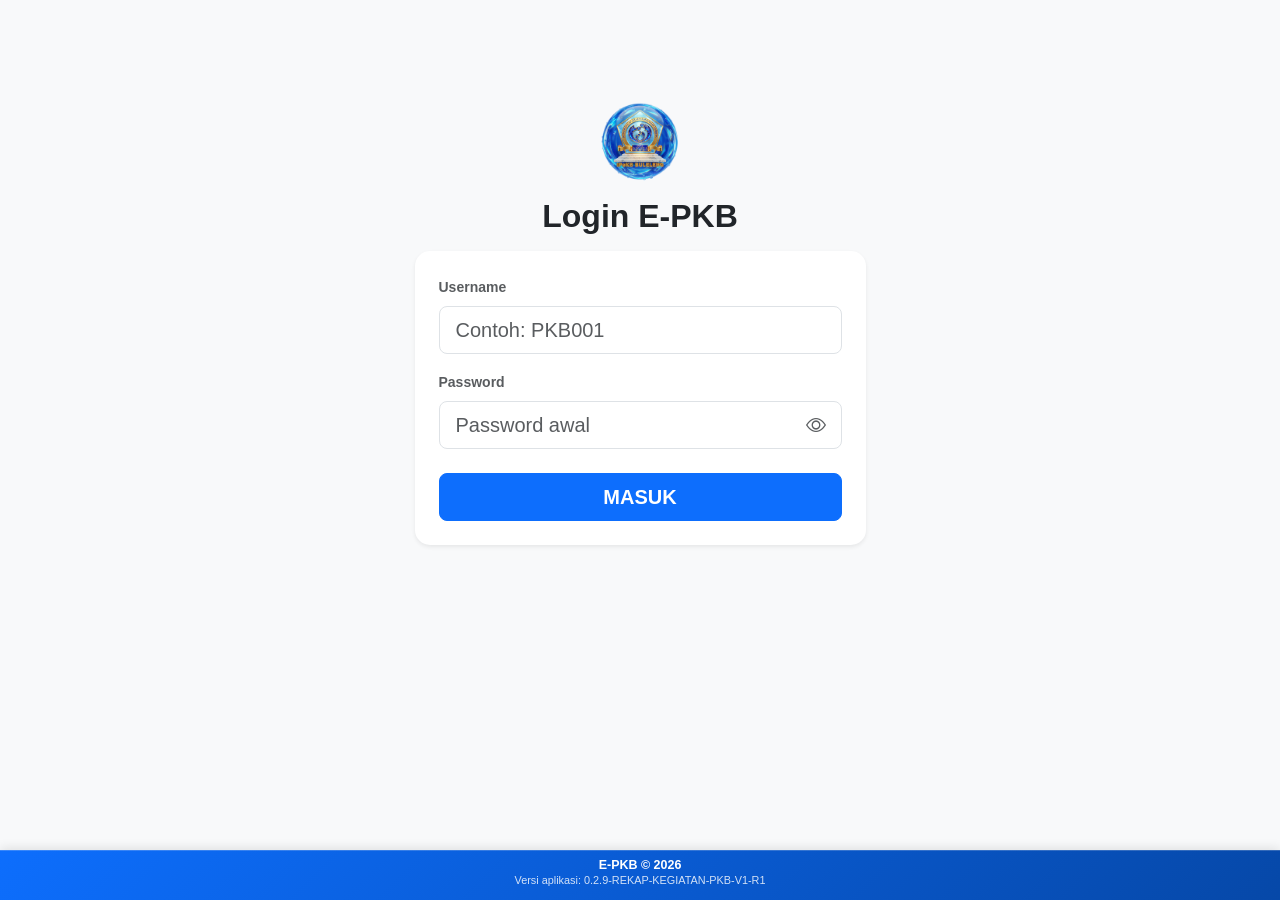
==== commit c6df2977: "Add files via upload" ====
--- a/index.html
+++ b/index.html
@@ -485,19 +485,64 @@
     </div>
 
     <div id="rekap-kegiatan-page" class="container mt-4 mb-5 hidden">
-        <div class="d-flex align-items-center justify-content-between mb-4">
+        <div class="d-flex align-items-center justify-content-between mb-4 flex-wrap gap-2">
             <div class="d-flex align-items-center">
                 <button onclick="bukaRiwayatTugasSaya()" class="btn btn-light shadow-sm me-3"><i class="bi bi-arrow-left"></i></button>
                 <div>
-                    <h4 class="fw-bold m-0">Rekap Kegiatan PKB</h4>
-                    <div class="small text-muted" id="rekapKegiatanSubtitle">Rekap dari riwayat kegiatan sesuai filter aktif.</div>
+                    <h4 class="fw-bold m-0" id="rekapKegiatanTitle">Rekap Kegiatan PKB</h4>
+                    <div class="small text-muted" id="rekapKegiatanSubtitle">Rekap server-side berdasarkan periode dan filter aktif.</div>
                 </div>
             </div>
-            <div class="d-flex gap-2">
+            <div class="d-flex gap-2 flex-wrap">
+                <button onclick="bukaRiwayatTugasSaya()" class="btn btn-sm btn-outline-secondary fw-bold"><i class="bi bi-arrow-left"></i> Kembali</button>
+                <button onclick="muatRekapKegiatanPkb_()" class="btn btn-sm btn-outline-primary fw-bold"><i class="bi bi-arrow-clockwise"></i> Muat</button>
                 <button onclick="cetakRekapKegiatanPkb_()" class="btn btn-sm btn-outline-secondary fw-bold"><i class="bi bi-printer"></i> Cetak/PDF</button>
                 <button onclick="exportRekapKegiatanCsv_()" class="btn btn-sm btn-success fw-bold"><i class="bi bi-filetype-csv"></i> CSV</button>
             </div>
         </div>
+
+        <div class="filter-card shadow-sm p-3 mb-3">
+            <div class="row g-2 align-items-end">
+                <div class="col-md-2">
+                    <label class="form-label small fw-bold text-muted mb-1">Bulan</label>
+                    <select id="filterRekapBulan" class="form-select form-select-sm">
+                        <option value="">Semua Bulan</option>
+                        <option value="01">Januari</option><option value="02">Februari</option><option value="03">Maret</option><option value="04">April</option>
+                        <option value="05">Mei</option><option value="06">Juni</option><option value="07">Juli</option><option value="08">Agustus</option>
+                        <option value="09">September</option><option value="10">Oktober</option><option value="11">November</option><option value="12">Desember</option>
+                    </select>
+                </div>
+                <div class="col-md-2">
+                    <label class="form-label small fw-bold text-muted mb-1">Tahun</label>
+                    <select id="filterRekapTahun" class="form-select form-select-sm"><option value="">Semua Tahun</option></select>
+                </div>
+                <div class="col-md-3">
+                    <label class="form-label small fw-bold text-muted mb-1">Topik</label>
+                    <select id="filterRekapTopik" class="form-select form-select-sm">
+                        <option value="">Semua Topik</option>
+                        <option value="KIE">KIE</option>
+                        <option value="PELAYANAN DAN PENGGERAKAN">PELAYANAN DAN PENGGERAKAN</option>
+                        <option value="PENCATATAN DAN PELAPORAN">PENCATATAN DAN PELAPORAN</option>
+                        <option value="PERTEMUAN">PERTEMUAN</option>
+                        <option value="LAINNYA">LAINNYA</option>
+                    </select>
+                </div>
+                <div class="col-md-3">
+                    <label class="form-label small fw-bold text-muted mb-1">Lokasi</label>
+                    <select id="filterRekapScope" class="form-select form-select-sm">
+                        <option value="">Semua Lokasi</option>
+                        <option value="DALAM_BINAAN">Dalam Wilayah Binaan</option>
+                        <option value="LUAR_BINAAN">Di Luar Wilayah Binaan</option>
+                    </select>
+                </div>
+                <div class="col-md-2 d-flex gap-2">
+                    <button onclick="muatRekapKegiatanPkb_()" class="btn btn-sm btn-primary fw-bold flex-fill">Terapkan</button>
+                    <button onclick="resetFilterRekapKegiatan_()" class="btn btn-sm btn-outline-secondary fw-bold" title="Reset filter"><i class="bi bi-x-circle"></i></button>
+                </div>
+            </div>
+            <div class="small text-muted mt-2">Default rekap memakai bulan berjalan agar payload tetap ringan. Pilih “Semua Bulan” hanya bila diperlukan.</div>
+        </div>
+
         <div id="rekapKegiatanContent"></div>
     </div>
 
@@ -644,7 +689,7 @@
 
     <script>
         const SCRIPT_URL = "https://script.google.com/macros/s/AKfycbywBC5dWIESA2CcDoNQncWXfAze7fyvgFxhalt3oXcO7WUH7je9Lfx_fM3VutRn4OY-gw/exec";
-        const EPKB_APP_VERSION = "0.2.8-GOVERNANCE-SHELL-V1-R2-R2";
+        const EPKB_APP_VERSION = "0.2.9-REKAP-KEGIATAN-PKB-V1-R1";
         const EPKB_DEFAULT_AVATAR = "data:image/svg+xml,%3Csvg xmlns='http://www.w3.org/2000/svg' viewBox='0 0 160 160'%3E%3Crect width='160' height='160' rx='80' fill='%23dbeafe'/%3E%3Ccircle cx='80' cy='58' r='28' fill='%233b82f6' opacity='0.75'/%3E%3Cpath d='M34 136c8-31 83-31 92 0' fill='%231d4ed8' opacity='0.75'/%3E%3Cpath d='M62 95h36l-18 30z' fill='%23ffffff' opacity='0.9'/%3E%3C/svg%3E";
         document.addEventListener('DOMContentLoaded', function(){ const fv = document.getElementById('footer-version'); if (fv) fv.innerText = 'Versi aplikasi: ' + EPKB_APP_VERSION; });
         let dataWilayahGlobal = {}; 
@@ -2758,37 +2803,222 @@
 
         function bukaRekapKegiatanPkb_() {
             bukaHalaman('rekap-kegiatan-page');
+            siapkanFilterRekapKegiatanOptions_(true);
             muatRekapKegiatanPkb_();
         }
 
-        function muatRekapKegiatanPkb_() {
+        function siapkanFilterRekapKegiatanOptions_(copyFromRiwayat) {
+            const tahunEl = document.getElementById('filterRekapTahun');
+            if (tahunEl && !tahunEl.dataset.ready) {
+                const now = new Date().getFullYear();
+                let html = '<option value="">Semua Tahun</option>';
+                for (let y = now; y >= now - 5; y--) html += `<option value="${y}">${y}</option>`;
+                tahunEl.innerHTML = html;
+                tahunEl.dataset.ready = '1';
+            }
+
+            const nowDate = new Date();
+            const currentMonth = String(nowDate.getMonth() + 1).padStart(2, '0');
+            const currentYear = String(nowDate.getFullYear());
+
+            const bulanEl = document.getElementById('filterRekapBulan');
+            const topikEl = document.getElementById('filterRekapTopik');
+            const scopeEl = document.getElementById('filterRekapScope');
+
+            if (copyFromRiwayat) {
+                const rf = getRiwayatFilterParams_();
+                if (bulanEl) bulanEl.value = rf.bulan || currentMonth;
+                if (tahunEl) tahunEl.value = rf.tahun || currentYear;
+                if (topikEl) topikEl.value = rf.topik || '';
+                if (scopeEl) scopeEl.value = rf.scope || '';
+            } else {
+                if (bulanEl && !bulanEl.value) bulanEl.value = currentMonth;
+                if (tahunEl && !tahunEl.value) tahunEl.value = currentYear;
+            }
+        }
+
+        function getRekapFilterParams_() {
+            siapkanFilterRekapKegiatanOptions_(false);
+            return {
+                bulan: (document.getElementById('filterRekapBulan')?.value || '').trim(),
+                tahun: (document.getElementById('filterRekapTahun')?.value || '').trim(),
+                topik: (document.getElementById('filterRekapTopik')?.value || '').trim(),
+                scope: (document.getElementById('filterRekapScope')?.value || '').trim()
+            };
+        }
+
+        function resetFilterRekapKegiatan_() {
+            const nowDate = new Date();
+            const currentMonth = String(nowDate.getMonth() + 1).padStart(2, '0');
+            const currentYear = String(nowDate.getFullYear());
+            const bulanEl = document.getElementById('filterRekapBulan');
+            const tahunEl = document.getElementById('filterRekapTahun');
+            const topikEl = document.getElementById('filterRekapTopik');
+            const scopeEl = document.getElementById('filterRekapScope');
+            if (bulanEl) bulanEl.value = currentMonth;
+            if (tahunEl) tahunEl.value = currentYear;
+            if (topikEl) topikEl.value = '';
+            if (scopeEl) scopeEl.value = '';
+            muatRekapKegiatanPkb_();
+        }
+
+        async function ambilRekapKegiatanPkb_(filters) {
+            const session = ambilSession();
+            if (!session || !session.token) throw new Error('Session tidak ditemukan. Silakan login ulang.');
+            const p = new URLSearchParams();
+            p.append('action', 'getRekapKegiatanPkb');
+            p.append('token', session.token);
+            p.append('device_id', getDeviceId());
+            p.append('app_version', EPKB_APP_VERSION);
+            p.append('bulan', filters.bulan || '');
+            p.append('tahun', filters.tahun || '');
+            p.append('topik', filters.topik || '');
+            p.append('scope', filters.scope || '');
+            p.append('limit', '500');
+            if (!filters.bulan && !filters.tahun) p.append('all_period', '1');
+            const r = await fetch(SCRIPT_URL, { method:'POST', body:p });
+            const d = await r.json();
+            if (!(d.status === 'sukses' || d.status === 'OK')) throw new Error(d.pesan || d.message || d.code || 'Gagal memuat rekap kegiatan');
+            return d;
+        }
+
+        async function muatRekapKegiatanPkb_() {
             const box = document.getElementById('rekapKegiatanContent');
-            const rows = window.__epkbRekapRows || [];
-            const filters = getRiwayatFilterParams_();
-            const rekap = buildRekapRows_(rows);
-            document.getElementById('rekapKegiatanSubtitle').innerText = 'Filter: ' + labelFilterBulanTahun_(filters);
-            if (!rows.length) {
-                box.innerHTML = '<div class="alert alert-light border">Belum ada data rekap. Muat riwayat terlebih dahulu.</div>';
-                return;
-            }
-            box.innerHTML = `<div class="card border-0 shadow-sm rounded-4 p-3 mb-3">${buildRiwayatSummaryClient_(rows, filters)}</div>
-                <div class="rekap-table-wrap bg-white">
-                    <table class="table table-sm table-striped align-middle">
-                        <thead class="table-light"><tr><th>Topik</th><th class="text-end">Kegiatan</th><th class="text-end">Peserta</th><th class="text-end">Foto</th><th class="text-end">Dokumen</th></tr></thead>
-                        <tbody>${rekap.map(r => `<tr><td>${escapeHtml(r.topik)}</td><td class="text-end">${r.kegiatan}</td><td class="text-end">${r.peserta}</td><td class="text-end">${r.foto}</td><td class="text-end">${r.dokumen}</td></tr>`).join('')}</tbody>
-                    </table>
+            if (!box) return;
+            const filters = getRekapFilterParams_();
+            box.innerHTML = '<div class="text-center text-muted py-4"><span class="spinner-border spinner-border-sm"></span> Memuat rekap kegiatan...</div>';
+            try {
+                const data = await ambilRekapKegiatanPkb_(filters);
+                window.__epkbRekapPayload = data;
+                window.__epkbRekapDetailRows = data.rows || [];
+                window.__epkbRekapRows = data.rows || [];
+
+                const titleEl = document.getElementById('rekapKegiatanTitle');
+                const subEl = document.getElementById('rekapKegiatanSubtitle');
+                if (titleEl) titleEl.innerText = data.title || 'Rekap Kegiatan PKB';
+                if (subEl) subEl.innerText = data.subtitle || ('Filter: ' + labelFilterBulanTahun_(filters));
+
+                box.innerHTML = renderRekapKegiatanHtml_(data);
+            } catch(e) {
+                box.innerHTML = `<div class="alert alert-warning">Gagal memuat rekap: ${escapeHtml(e.message || e)}</div>`;
+            }
+        }
+
+        function renderRekapKegiatanHtml_(data) {
+            data = data || {};
+            const summary = data.summary || {};
+            const rows = data.rows || [];
+            const byTopik = data.by_topik || (summary.by_topik || []);
+            const byPkb = data.by_pkb || (summary.by_pkb || []);
+            const cacheInfo = data.cache && data.cache.hit ? '<span class="badge bg-info text-dark ms-1">cache</span>' : '';
+            return `<div class="card border-0 shadow-sm rounded-4 p-3 mb-3">
+                    <div class="d-flex justify-content-between align-items-start gap-2 flex-wrap mb-2">
+                        <div>
+                            <div class="fw-bold">Ringkasan Rekap</div>
+                            <div class="small text-muted">${escapeHtml(data.subtitle || '')} ${cacheInfo}</div>
+                        </div>
+                        <div class="small text-muted">Data: ${escapeHtml(rows.length)} baris</div>
+                    </div>
+                    <div class="row g-2">
+                        ${summaryMiniHtml_('Kegiatan', summary.total_kegiatan || 0)}
+                        ${summaryMiniHtml_('Peserta', summary.total_peserta || 0)}
+                        ${summaryMiniHtml_('Foto', summary.total_foto || 0)}
+                        ${summaryMiniHtml_('Dokumen', summary.total_dokumen || 0)}
+                        ${summaryMiniHtml_('Dalam Binaan', summary.kegiatan_dalam_binaan || 0)}
+                        ${summaryMiniHtml_('Luar Binaan', summary.kegiatan_luar_binaan || 0)}
+                    </div>
+                </div>
+                <div class="row g-3 mb-3">
+                    <div class="col-lg-6">${renderRekapTopikTable_(byTopik)}</div>
+                    <div class="col-lg-6">${renderRekapPkbTable_(byPkb)}</div>
+                </div>
+                <div class="card border-0 shadow-sm rounded-4 p-3">
+                    <div class="d-flex justify-content-between align-items-center mb-2">
+                        <div class="fw-bold">Detail Kegiatan</div>
+                        <div class="small text-muted">Tanggal, topik, lokasi, peserta, lampiran, status</div>
+                    </div>
+                    ${renderRekapDetailTable_(rows)}
                 </div>`;
+        }
+
+        function renderRekapTopikTable_(rows) {
+            rows = rows || [];
+            if (!rows.length) return '<div class="card border-0 shadow-sm rounded-4 p-3 text-muted small">Belum ada ringkasan topik.</div>';
+            return `<div class="card border-0 shadow-sm rounded-4 p-3 h-100">
+                <div class="fw-bold mb-2">Rekap per Topik</div>
+                <div class="table-responsive"><table class="table table-sm align-middle mb-0">
+                    <thead class="table-light"><tr><th>Topik</th><th class="text-end">Kegiatan</th><th class="text-end">Peserta</th><th class="text-end">Foto</th><th class="text-end">Dokumen</th></tr></thead>
+                    <tbody>${rows.map(r => `<tr><td>${escapeHtml(r.topik || '-')}</td><td class="text-end">${escapeHtml(r.kegiatan || 0)}</td><td class="text-end">${escapeHtml(r.peserta || 0)}</td><td class="text-end">${escapeHtml(r.foto || 0)}</td><td class="text-end">${escapeHtml(r.dokumen || 0)}</td></tr>`).join('')}</tbody>
+                </table></div>
+            </div>`;
+        }
+
+        function renderRekapPkbTable_(rows) {
+            rows = rows || [];
+            if (!rows.length) return '<div class="card border-0 shadow-sm rounded-4 p-3 text-muted small">Belum ada ringkasan PKB.</div>';
+            return `<div class="card border-0 shadow-sm rounded-4 p-3 h-100">
+                <div class="fw-bold mb-2">Rekap per PKB</div>
+                <div class="table-responsive"><table class="table table-sm align-middle mb-0">
+                    <thead class="table-light"><tr><th>Nama PKB</th><th class="text-end">Kegiatan</th><th class="text-end">Peserta</th><th class="text-end">Foto</th><th class="text-end">Dokumen</th></tr></thead>
+                    <tbody>${rows.map(r => `<tr><td>${escapeHtml(r.nama_pkb || '-')}</td><td class="text-end">${escapeHtml(r.kegiatan || 0)}</td><td class="text-end">${escapeHtml(r.peserta || 0)}</td><td class="text-end">${escapeHtml(r.foto || 0)}</td><td class="text-end">${escapeHtml(r.dokumen || 0)}</td></tr>`).join('')}</tbody>
+                </table></div>
+            </div>`;
+        }
+
+        function renderRekapDetailTable_(rows) {
+            rows = rows || [];
+            if (!rows.length) return '<div class="alert alert-light border mb-0">Belum ada kegiatan sesuai filter.</div>';
+            return `<div class="rekap-table-wrap bg-white">
+                <table class="table table-sm table-striped align-middle">
+                    <thead class="table-light">
+                        <tr>
+                            <th>Tanggal</th>
+                            <th>Judul Kegiatan</th>
+                            <th>Topik</th>
+                            <th>Jenis/Sub Jenis</th>
+                            <th>Lokasi Kegiatan</th>
+                            <th>Scope/Lokasi</th>
+                            <th>Peserta Kegiatan</th>
+                            <th class="text-end">Hadir</th>
+                            <th class="text-end">Foto</th>
+                            <th class="text-end">Dokumen</th>
+                            <th>Status</th>
+                        </tr>
+                    </thead>
+                    <tbody>${rows.map(r => `<tr>
+                        <td>${escapeHtml(r.tanggal_label || formatTanggalKegiatan_(r.tanggal_kegiatan || r.tanggal))}</td>
+                        <td><button type="button" class="kegiatan-title-btn" onclick='bukaDetailKegiatanFromRekap_(${jsString_(r.id_kegiatan || '')})'>${escapeHtml(r.judul_kegiatan || '-')}</button></td>
+                        <td>${escapeHtml(r.topik_kegiatan || '-')}</td>
+                        <td>${escapeHtml((r.jenis_kegiatan || '-') + (r.sub_jenis_kegiatan && r.sub_jenis_kegiatan !== r.jenis_kegiatan ? ' / ' + r.sub_jenis_kegiatan : ''))}</td>
+                        <td>${escapeHtml((r.nama_lokasi_kegiatan || r.nama_desa_kelurahan || '-') + ' | ' + (r.lokasi_kegiatan || '-'))}</td>
+                        <td>${escapeHtml(r.scope_label || lokasiScopeLabel_(r.lokasi_scope))}</td>
+                        <td>${escapeHtml(r.peserta_kegiatan || '-')}</td>
+                        <td class="text-end">${escapeHtml(r.jumlah_peserta_hadir || 0)}</td>
+                        <td class="text-end">${escapeHtml(r.foto_count || 0)}</td>
+                        <td class="text-end">${escapeHtml(r.dokumen_count || 0)}</td>
+                        <td><span class="badge bg-light text-dark border">${escapeHtml(r.status || '-')}</span></td>
+                    </tr>`).join('')}</tbody>
+                </table>
+            </div>`;
+        }
+
+        function bukaDetailKegiatanFromRekap_(id) {
+            if (!id) return;
+            if (window.__epkbKegiatanCache && window.__epkbKegiatanCache[id]) return bukaDetailKegiatanById_(id);
+            const row = (window.__epkbRekapDetailRows || []).find(x => String(x.id_kegiatan || '') === String(id));
+            if (!row) return alert('Detail kegiatan belum tersedia di cache riwayat. Buka dari Riwayat Tugas Saya untuk melihat galeri lengkap.');
+            alert('Ringkasan kegiatan tersedia di tabel rekap. Untuk melihat galeri dan dokumen lengkap, buka kegiatan dari Riwayat Tugas Saya.');
         }
 
         function buildRekapRows_(rows) {
             const map = {};
             rows.forEach(r => {
-                const topik = filterText(r.topik || r.jenis_kegiatan || 'LAINNYA') || 'LAINNYA';
+                const topik = filterText(r.topik || r.topik_kegiatan || r.jenis_kegiatan || 'LAINNYA') || 'LAINNYA';
                 if (!map[topik]) map[topik] = { topik, kegiatan:0, peserta:0, foto:0, dokumen:0 };
                 map[topik].kegiatan += 1;
-                map[topik].peserta += jumlahPesertaKegiatan_(r);
-                map[topik].foto += getFotoItems_(r).length;
-                map[topik].dokumen += getDokumenItems_(r).length;
+                map[topik].peserta += Number(r.jumlah_peserta_hadir || 0) || jumlahPesertaKegiatan_(r);
+                map[topik].foto += Number(r.foto_count || 0) || getFotoItems_(r).length;
+                map[topik].dokumen += Number(r.dokumen_count || 0) || getDokumenItems_(r).length;
             });
             return Object.values(map).sort((a,b) => a.topik.localeCompare(b.topik));
         }
@@ -2799,19 +3029,79 @@
         }
 
         function exportRekapKegiatanCsv_() {
-            const rows = buildRekapRows_(window.__epkbRekapRows || []);
+            const rows = window.__epkbRekapDetailRows || [];
             if (!rows.length) return alert('Tidak ada data untuk diekspor.');
-            const lines = [['Topik','Kegiatan','Peserta','Foto','Dokumen'].map(escapeCsv_).join(',')];
-            rows.forEach(r => lines.push([r.topik,r.kegiatan,r.peserta,r.foto,r.dokumen].map(escapeCsv_).join(',')));
+            const headers = ['Tanggal','Judul Kegiatan','Topik Kegiatan','Jenis Kegiatan','Sub Jenis Kegiatan','Lokasi Kegiatan','Scope/Lokasi','Peserta Kegiatan','Jumlah Peserta Hadir','Jumlah Foto','Jumlah Dokumen','Status'];
+            const lines = [headers.map(escapeCsv_).join(',')];
+            rows.forEach(r => {
+                lines.push([
+                    r.tanggal_label || r.tanggal || '',
+                    r.judul_kegiatan || '',
+                    r.topik_kegiatan || '',
+                    r.jenis_kegiatan || '',
+                    r.sub_jenis_kegiatan || '',
+                    ((r.nama_lokasi_kegiatan || r.nama_desa_kelurahan || '') + ' | ' + (r.lokasi_kegiatan || '')),
+                    r.scope_label || r.lokasi_scope || '',
+                    r.peserta_kegiatan || '',
+                    r.jumlah_peserta_hadir || 0,
+                    r.foto_count || 0,
+                    r.dokumen_count || 0,
+                    r.status || ''
+                ].map(escapeCsv_).join(','));
+            });
             const blob = new Blob([lines.join('\n')], {type:'text/csv;charset=utf-8'});
             const url = URL.createObjectURL(blob);
             const a = document.createElement('a');
-            a.href = url; a.download = 'rekap_kegiatan_pkb.csv'; a.click();
+            const payload = window.__epkbRekapPayload || {};
+            const periode = payload.filters && payload.filters.periode ? payload.filters.periode : 'rekap';
+            a.href = url; a.download = `rekap_kegiatan_pkb_${periode}.csv`; a.click();
             URL.revokeObjectURL(url);
         }
 
         function cetakRekapKegiatanPkb_() {
-            window.print();
+            const payload = window.__epkbRekapPayload || {};
+            const rows = window.__epkbRekapDetailRows || [];
+            if (!rows.length) return alert('Tidak ada data untuk dicetak.');
+            const summary = payload.summary || {};
+            const printHtml = `<!doctype html><html><head><meta charset="utf-8"><title>${escapeHtml(payload.title || 'Rekap Kegiatan PKB')}</title>
+                <style>
+                    body{font-family:Arial,sans-serif;margin:24px;color:#111827}
+                    h2{margin:0 0 4px}
+                    .muted{color:#6b7280;font-size:12px;margin-bottom:16px}
+                    .grid{display:grid;grid-template-columns:repeat(6,1fr);gap:8px;margin:12px 0 18px}
+                    .card{border:1px solid #d1d5db;border-radius:10px;padding:10px}
+                    .label{font-size:11px;color:#6b7280}.value{font-size:18px;font-weight:700}
+                    table{width:100%;border-collapse:collapse;font-size:11px}
+                    th,td{border:1px solid #d1d5db;padding:5px;vertical-align:top}
+                    th{background:#f3f4f6}
+                    .right{text-align:right}
+                    @media print{button{display:none}}
+                </style></head><body>
+                <button onclick="window.print()" style="float:right">Cetak / Simpan PDF</button>
+                <h2>${escapeHtml(payload.title || 'Rekap Kegiatan PKB')}</h2>
+                <div class="muted">${escapeHtml(payload.subtitle || '')}</div>
+                <div class="grid">
+                    ${printCardHtml_('Kegiatan', summary.total_kegiatan || 0)}
+                    ${printCardHtml_('Peserta', summary.total_peserta || 0)}
+                    ${printCardHtml_('Foto', summary.total_foto || 0)}
+                    ${printCardHtml_('Dokumen', summary.total_dokumen || 0)}
+                    ${printCardHtml_('Dalam Binaan', summary.kegiatan_dalam_binaan || 0)}
+                    ${printCardHtml_('Luar Binaan', summary.kegiatan_luar_binaan || 0)}
+                </div>
+                <table>
+                    <thead><tr><th>Tanggal</th><th>Judul</th><th>Topik</th><th>Jenis/Sub Jenis</th><th>Lokasi</th><th>Scope</th><th>Peserta</th><th>Hadir</th><th>Foto</th><th>Dokumen</th><th>Status</th></tr></thead>
+                    <tbody>${rows.map(r => `<tr><td>${escapeHtml(r.tanggal_label || r.tanggal || '')}</td><td>${escapeHtml(r.judul_kegiatan || '')}</td><td>${escapeHtml(r.topik_kegiatan || '')}</td><td>${escapeHtml((r.jenis_kegiatan || '') + (r.sub_jenis_kegiatan ? ' / ' + r.sub_jenis_kegiatan : ''))}</td><td>${escapeHtml((r.nama_lokasi_kegiatan || r.nama_desa_kelurahan || '') + ' | ' + (r.lokasi_kegiatan || ''))}</td><td>${escapeHtml(r.scope_label || r.lokasi_scope || '')}</td><td>${escapeHtml(r.peserta_kegiatan || '')}</td><td class="right">${escapeHtml(r.jumlah_peserta_hadir || 0)}</td><td class="right">${escapeHtml(r.foto_count || 0)}</td><td class="right">${escapeHtml(r.dokumen_count || 0)}</td><td>${escapeHtml(r.status || '')}</td></tr>`).join('')}</tbody>
+                </table></body></html>`;
+            const w = window.open('', '_blank');
+            if (!w) return alert('Popup cetak diblokir browser. Izinkan popup untuk mencetak rekap.');
+            w.document.open();
+            w.document.write(printHtml);
+            w.document.close();
+            w.focus();
+        }
+
+        function printCardHtml_(label, value) {
+            return `<div class="card"><div class="label">${escapeHtml(label)}</div><div class="value">${escapeHtml(value)}</div></div>`;
         }
 
                 function logout() {
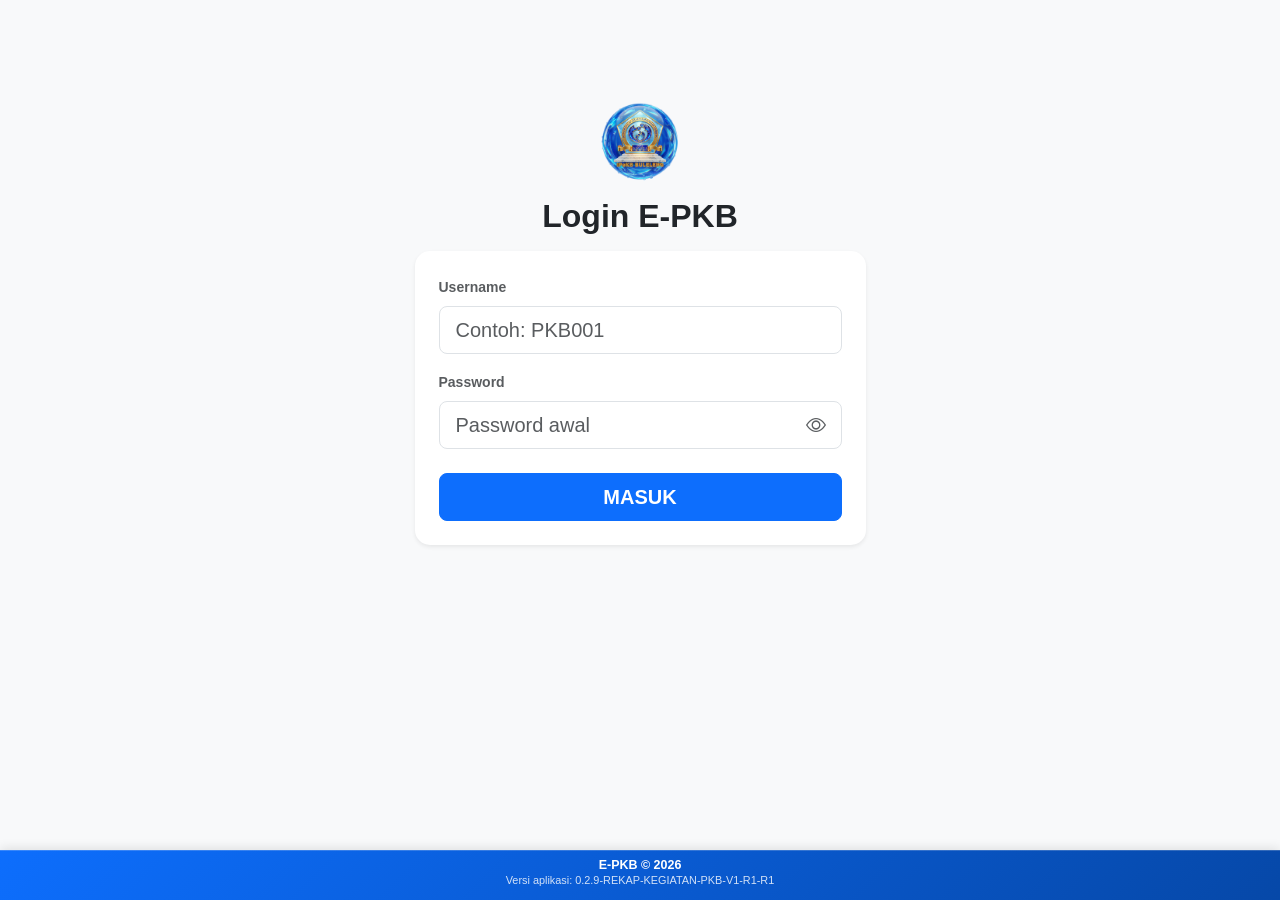
==== commit 8f62fda9: "Add files via upload" ====
--- a/index.html
+++ b/index.html
@@ -689,7 +689,7 @@
 
     <script>
         const SCRIPT_URL = "https://script.google.com/macros/s/AKfycbywBC5dWIESA2CcDoNQncWXfAze7fyvgFxhalt3oXcO7WUH7je9Lfx_fM3VutRn4OY-gw/exec";
-        const EPKB_APP_VERSION = "0.2.9-REKAP-KEGIATAN-PKB-V1-R1";
+        const EPKB_APP_VERSION = "0.2.9-REKAP-KEGIATAN-PKB-V1-R1-R1";
         const EPKB_DEFAULT_AVATAR = "data:image/svg+xml,%3Csvg xmlns='http://www.w3.org/2000/svg' viewBox='0 0 160 160'%3E%3Crect width='160' height='160' rx='80' fill='%23dbeafe'/%3E%3Ccircle cx='80' cy='58' r='28' fill='%233b82f6' opacity='0.75'/%3E%3Cpath d='M34 136c8-31 83-31 92 0' fill='%231d4ed8' opacity='0.75'/%3E%3Cpath d='M62 95h36l-18 30z' fill='%23ffffff' opacity='0.9'/%3E%3C/svg%3E";
         document.addEventListener('DOMContentLoaded', function(){ const fv = document.getElementById('footer-version'); if (fv) fv.innerText = 'Versi aplikasi: ' + EPKB_APP_VERSION; });
         let dataWilayahGlobal = {}; 
@@ -2564,14 +2564,63 @@
             return s || '-';
         }
 
+        function formatTempatKegiatanLabelClient_(k) {
+            k = k || {};
+            const scope = filterText(k.lokasi_scope || k.scope_lokasi || k.scope || '').toUpperCase();
+            const parts = [];
+            const seen = new Set();
+            function add(v) {
+                const s = filterText(v).trim();
+                if (!s || s === '-' || s.toUpperCase() === 'ALL') return;
+                const key = s.toUpperCase().replace(/\s+/g, ' ');
+                if (seen.has(key)) return;
+                seen.add(key);
+                parts.push(s);
+            }
+
+            // Urutan tampilan: Tempat/Detail Lokasi Kegiatan -> Desa -> Kecamatan -> Kabupaten -> Provinsi.
+            add(k.tempat_kegiatan_label || '');
+            if (!parts.length || parts[0].indexOf(' - ') < 0) {
+                parts.length = 0;
+                add(k.tempat_kegiatan || k.lokasi || k.lokasi_kegiatan || '');
+                if (scope === 'LUAR_BINAAN') {
+                    add(k.nama_lokasi_kegiatan || k.nama_lokasi_luar || k.lokasi_luar_binaan || '');
+                    add(k.desa || k.nama_desa || k.nama_desa_kelurahan || '');
+                    add(k.kecamatan || k.nama_kecamatan || '');
+                    add(k.kabupaten || k.nama_kabupaten || '');
+                    add(k.provinsi || k.nama_provinsi || '');
+                } else {
+                    add(k.desa || k.nama_desa || k.nama_desa_kelurahan || '');
+                    add(k.kecamatan || k.nama_kecamatan || '');
+                    add(k.kabupaten || k.nama_kabupaten || 'BULELENG');
+                    add(k.provinsi || k.nama_provinsi || 'BALI');
+                }
+            }
+            return parts.length ? parts.join(' - ') : '-';
+        }
+
+        function compareKegiatanTanggalAsc_(a, b) {
+            const ad = filterText(a.tanggal_kegiatan || a.tanggal || a.waktu || a.created_at).slice(0, 10);
+            const bd = filterText(b.tanggal_kegiatan || b.tanggal || b.waktu || b.created_at).slice(0, 10);
+            if (ad !== bd) return ad.localeCompare(bd);
+            const aj = filterText(a.judul_kegiatan || a.judul || '');
+            const bj = filterText(b.judul_kegiatan || b.judul || '');
+            const byTitle = aj.localeCompare(bj);
+            if (byTitle !== 0) return byTitle;
+            return Number(a.row_number || a.row_index || 0) - Number(b.row_number || b.row_index || 0);
+        }
+
+        function sortKegiatanTanggalAsc_(rows) {
+            return (rows || []).slice().sort(compareKegiatanTanggalAsc_);
+        }
+
         function renderKegiatanCardHtml_(k, mode) {
             const id = k.id_kegiatan || k.id || k.row_index || k.row_number || '';
             const title = filterText(k.judul || k.judul_kegiatan || '(Tanpa judul)');
             const topik = filterText(k.topik || k.jenis_kegiatan || '-');
             const jenis = filterText(k.jenis || k.sub_jenis_kegiatan || '');
             const scope = filterText(k.lokasi_scope || k.scope_lokasi || k.scope || 'DALAM_BINAAN');
-            const desa = filterText(k.desa || k.nama_desa || k.nama_desa_kelurahan || k.nama_lokasi_luar || '-');
-            const lokasi = filterText(k.lokasi || k.lokasi_kegiatan || '-');
+            const tempatLabel = formatTempatKegiatanLabelClient_(k);
             const tanggal = formatTanggalKegiatan_(k.tanggal_kegiatan || k.tanggal || k.waktu || k.created_at);
             const peserta = jumlahPesertaLabel_(k);
             const actions = mode === 'dashboard' ? '' : `<div class="kegiatan-actions mt-2">
@@ -2585,7 +2634,7 @@
                     <div class="flex-grow-1">
                         <button type="button" class="kegiatan-title-btn" onclick='bukaDetailKegiatanById_(${jsString_(id)})'>${escapeHtml(title)}</button>
                         <div class="small text-primary fw-bold mt-1">${escapeHtml(topik)}${jenis ? ' • ' + escapeHtml(jenis) : ''}${lampiranCountHtml_(k)}</div>
-                        <div class="small text-muted mt-1"><i class="bi bi-geo-alt"></i> ${escapeHtml(desa)} | ${escapeHtml(lokasi)}</div>
+                        <div class="small text-muted mt-1"><i class="bi bi-geo-alt"></i> ${escapeHtml(tempatLabel)}</div>
                         <div class="small text-muted"><i class="bi bi-calendar"></i> ${escapeHtml(tanggal)} | <i class="bi bi-people"></i> ${escapeHtml(peserta)} peserta | ${escapeHtml(lokasiScopeLabel_(scope))}</div>
                         <div class="mt-2">${fotoButtonHtml_(k)}${dokumenButtonsHtml_(k)}</div>
                         ${actions}
@@ -2661,7 +2710,7 @@
             if (summary) summary.innerHTML = '';
             try {
                 const hasil = await ambilKegiatanPkb_(200, filters);
-                const rows = hasil.data || [];
+                const rows = sortKegiatanTanggalAsc_(hasil.data || []);
                 window.__epkbRekapRows = rows;
                 if (summary) summary.innerHTML = buildRiwayatSummaryClient_(rows, filters);
                 if (!rows.length) {
@@ -2715,8 +2764,8 @@
                 ${infoRowHtml_('Topik', (k.topik || k.jenis_kegiatan || '-') + (k.jenis || k.sub_jenis_kegiatan ? ' / ' + (k.jenis || k.sub_jenis_kegiatan) : ''))}
                 ${infoRowHtml_('Tanggal', formatTanggalKegiatan_(k.tanggal_kegiatan || k.tanggal || k.waktu || k.created_at))}
                 ${infoRowHtml_('Waktu', `${filterText(k.waktu_mulai || '-')} - ${filterText(k.waktu_selesai || '-')}`)}
-                ${infoRowHtml_('Lokasi', `${filterText(k.desa || k.nama_desa_kelurahan || k.nama_lokasi_luar || '-')} / ${filterText(k.lokasi || k.lokasi_kegiatan || '-')}`)}
-                ${infoRowHtml_('Scope', lokasiScopeLabel_(k.lokasi_scope || k.scope))}
+                ${infoRowHtml_('Tempat Kegiatan', formatTempatKegiatanLabelClient_(k))}
+                ${infoRowHtml_('Lokasi', lokasiScopeLabel_(k.lokasi_scope || k.scope))}
                 ${infoRowHtml_('Peserta', `${filterText(k.peserta || k.sasaran_kegiatan || '-')} (${jumlahPesertaLabel_(k)} orang)`)}
                 ${infoRowHtml_('Deskripsi', k.deskripsi || k.uraian_kegiatan || '-')}
                 <div class="mt-3">${dokumenButtonsHtml_(k, 'btn btn-sm btn-outline-success text-decoration-none')}</div>
@@ -2889,9 +2938,10 @@
             box.innerHTML = '<div class="text-center text-muted py-4"><span class="spinner-border spinner-border-sm"></span> Memuat rekap kegiatan...</div>';
             try {
                 const data = await ambilRekapKegiatanPkb_(filters);
+                data.rows = sortKegiatanTanggalAsc_(data.rows || []);
                 window.__epkbRekapPayload = data;
-                window.__epkbRekapDetailRows = data.rows || [];
-                window.__epkbRekapRows = data.rows || [];
+                window.__epkbRekapDetailRows = data.rows;
+                window.__epkbRekapRows = data.rows;
 
                 const titleEl = document.getElementById('rekapKegiatanTitle');
                 const subEl = document.getElementById('rekapKegiatanSubtitle');
@@ -2935,7 +2985,7 @@
                 <div class="card border-0 shadow-sm rounded-4 p-3">
                     <div class="d-flex justify-content-between align-items-center mb-2">
                         <div class="fw-bold">Detail Kegiatan</div>
-                        <div class="small text-muted">Tanggal, topik, lokasi, peserta, lampiran, status</div>
+                        <div class="small text-muted">Tanggal, topik, tempat kegiatan, peserta, lampiran, status</div>
                     </div>
                     ${renderRekapDetailTable_(rows)}
                 </div>`;
@@ -2976,8 +3026,8 @@
                             <th>Judul Kegiatan</th>
                             <th>Topik</th>
                             <th>Jenis/Sub Jenis</th>
-                            <th>Lokasi Kegiatan</th>
-                            <th>Scope/Lokasi</th>
+                            <th>Tempat Kegiatan</th>
+                            <th>Lokasi</th>
                             <th>Peserta Kegiatan</th>
                             <th class="text-end">Hadir</th>
                             <th class="text-end">Foto</th>
@@ -2990,8 +3040,8 @@
                         <td><button type="button" class="kegiatan-title-btn" onclick='bukaDetailKegiatanFromRekap_(${jsString_(r.id_kegiatan || '')})'>${escapeHtml(r.judul_kegiatan || '-')}</button></td>
                         <td>${escapeHtml(r.topik_kegiatan || '-')}</td>
                         <td>${escapeHtml((r.jenis_kegiatan || '-') + (r.sub_jenis_kegiatan && r.sub_jenis_kegiatan !== r.jenis_kegiatan ? ' / ' + r.sub_jenis_kegiatan : ''))}</td>
-                        <td>${escapeHtml((r.nama_lokasi_kegiatan || r.nama_desa_kelurahan || '-') + ' | ' + (r.lokasi_kegiatan || '-'))}</td>
-                        <td>${escapeHtml(r.scope_label || lokasiScopeLabel_(r.lokasi_scope))}</td>
+                        <td>${escapeHtml(r.tempat_kegiatan_label || formatTempatKegiatanLabelClient_(r))}</td>
+                        <td>${escapeHtml(r.lokasi_label || r.scope_label || lokasiScopeLabel_(r.lokasi_scope))}</td>
                         <td>${escapeHtml(r.peserta_kegiatan || '-')}</td>
                         <td class="text-end">${escapeHtml(r.jumlah_peserta_hadir || 0)}</td>
                         <td class="text-end">${escapeHtml(r.foto_count || 0)}</td>
@@ -3031,7 +3081,7 @@
         function exportRekapKegiatanCsv_() {
             const rows = window.__epkbRekapDetailRows || [];
             if (!rows.length) return alert('Tidak ada data untuk diekspor.');
-            const headers = ['Tanggal','Judul Kegiatan','Topik Kegiatan','Jenis Kegiatan','Sub Jenis Kegiatan','Lokasi Kegiatan','Scope/Lokasi','Peserta Kegiatan','Jumlah Peserta Hadir','Jumlah Foto','Jumlah Dokumen','Status'];
+            const headers = ['Tanggal','Judul Kegiatan','Topik Kegiatan','Jenis Kegiatan','Sub Jenis Kegiatan','Tempat Kegiatan','Lokasi','Peserta Kegiatan','Jumlah Peserta Hadir','Jumlah Foto','Jumlah Dokumen','Status'];
             const lines = [headers.map(escapeCsv_).join(',')];
             rows.forEach(r => {
                 lines.push([
@@ -3040,8 +3090,8 @@
                     r.topik_kegiatan || '',
                     r.jenis_kegiatan || '',
                     r.sub_jenis_kegiatan || '',
-                    ((r.nama_lokasi_kegiatan || r.nama_desa_kelurahan || '') + ' | ' + (r.lokasi_kegiatan || '')),
-                    r.scope_label || r.lokasi_scope || '',
+                    r.tempat_kegiatan_label || formatTempatKegiatanLabelClient_(r),
+                    r.lokasi_label || r.scope_label || r.lokasi_scope || '',
                     r.peserta_kegiatan || '',
                     r.jumlah_peserta_hadir || 0,
                     r.foto_count || 0,
@@ -3089,8 +3139,8 @@
                     ${printCardHtml_('Luar Binaan', summary.kegiatan_luar_binaan || 0)}
                 </div>
                 <table>
-                    <thead><tr><th>Tanggal</th><th>Judul</th><th>Topik</th><th>Jenis/Sub Jenis</th><th>Lokasi</th><th>Scope</th><th>Peserta</th><th>Hadir</th><th>Foto</th><th>Dokumen</th><th>Status</th></tr></thead>
-                    <tbody>${rows.map(r => `<tr><td>${escapeHtml(r.tanggal_label || r.tanggal || '')}</td><td>${escapeHtml(r.judul_kegiatan || '')}</td><td>${escapeHtml(r.topik_kegiatan || '')}</td><td>${escapeHtml((r.jenis_kegiatan || '') + (r.sub_jenis_kegiatan ? ' / ' + r.sub_jenis_kegiatan : ''))}</td><td>${escapeHtml((r.nama_lokasi_kegiatan || r.nama_desa_kelurahan || '') + ' | ' + (r.lokasi_kegiatan || ''))}</td><td>${escapeHtml(r.scope_label || r.lokasi_scope || '')}</td><td>${escapeHtml(r.peserta_kegiatan || '')}</td><td class="right">${escapeHtml(r.jumlah_peserta_hadir || 0)}</td><td class="right">${escapeHtml(r.foto_count || 0)}</td><td class="right">${escapeHtml(r.dokumen_count || 0)}</td><td>${escapeHtml(r.status || '')}</td></tr>`).join('')}</tbody>
+                    <thead><tr><th>Tanggal</th><th>Judul</th><th>Topik</th><th>Jenis/Sub Jenis</th><th>Tempat Kegiatan</th><th>Lokasi</th><th>Peserta</th><th>Hadir</th><th>Foto</th><th>Dokumen</th><th>Status</th></tr></thead>
+                    <tbody>${rows.map(r => `<tr><td>${escapeHtml(r.tanggal_label || r.tanggal || '')}</td><td>${escapeHtml(r.judul_kegiatan || '')}</td><td>${escapeHtml(r.topik_kegiatan || '')}</td><td>${escapeHtml((r.jenis_kegiatan || '') + (r.sub_jenis_kegiatan ? ' / ' + r.sub_jenis_kegiatan : ''))}</td><td>${escapeHtml(r.tempat_kegiatan_label || formatTempatKegiatanLabelClient_(r))}</td><td>${escapeHtml(r.lokasi_label || r.scope_label || r.lokasi_scope || '')}</td><td>${escapeHtml(r.peserta_kegiatan || '')}</td><td class="right">${escapeHtml(r.jumlah_peserta_hadir || 0)}</td><td class="right">${escapeHtml(r.foto_count || 0)}</td><td class="right">${escapeHtml(r.dokumen_count || 0)}</td><td>${escapeHtml(r.status || '')}</td></tr>`).join('')}</tbody>
                 </table></body></html>`;
             const w = window.open('', '_blank');
             if (!w) return alert('Popup cetak diblokir browser. Izinkan popup untuk mencetak rekap.');
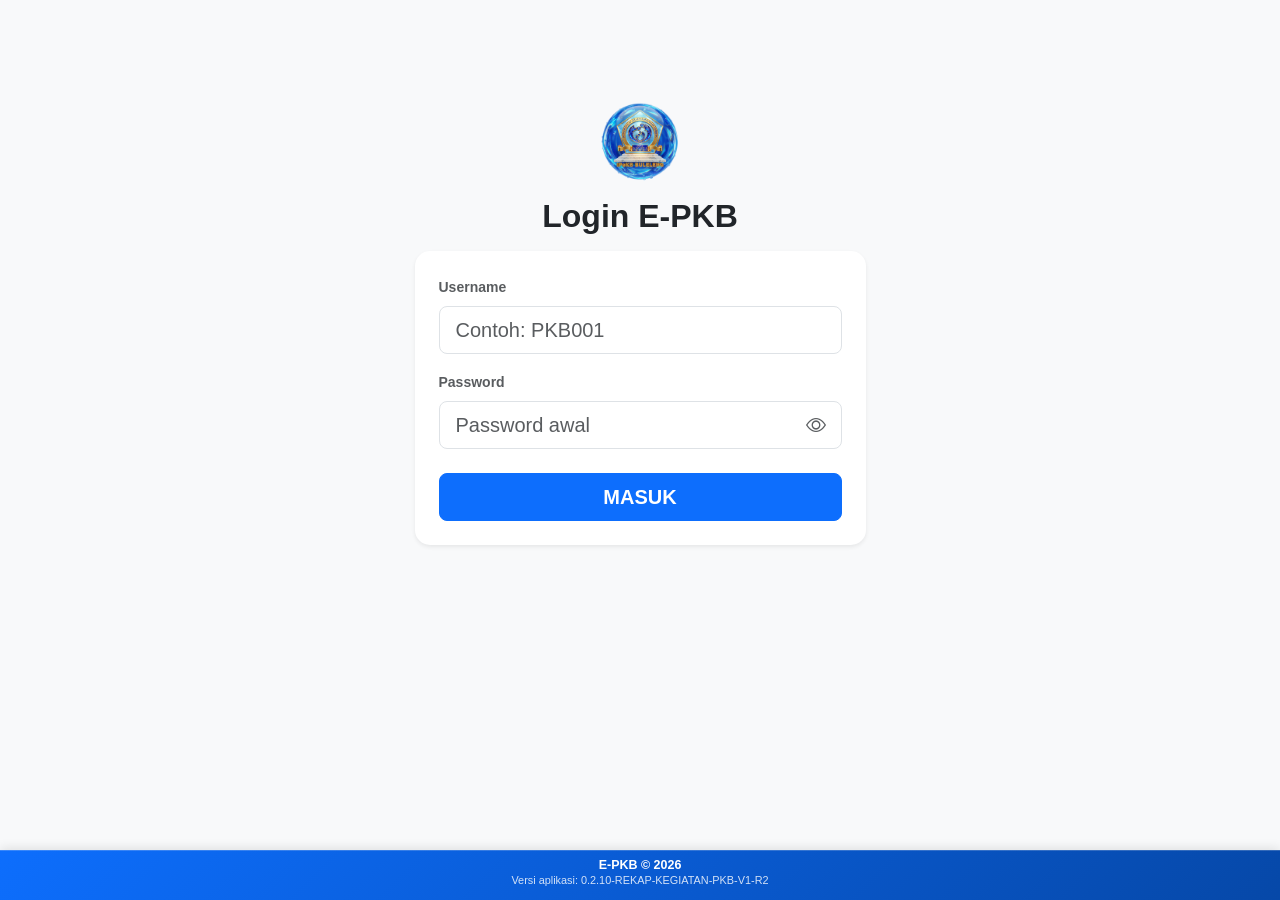
==== commit 92da3ceb: "Add files via upload" ====
--- a/index.html
+++ b/index.html
@@ -487,14 +487,14 @@
     <div id="rekap-kegiatan-page" class="container mt-4 mb-5 hidden">
         <div class="d-flex align-items-center justify-content-between mb-4 flex-wrap gap-2">
             <div class="d-flex align-items-center">
-                <button onclick="bukaRiwayatTugasSaya()" class="btn btn-light shadow-sm me-3"><i class="bi bi-arrow-left"></i></button>
+                <button onclick="kembaliDariRekapKegiatan_()" class="btn btn-light shadow-sm me-3"><i class="bi bi-arrow-left"></i></button>
                 <div>
                     <h4 class="fw-bold m-0" id="rekapKegiatanTitle">Rekap Kegiatan PKB</h4>
                     <div class="small text-muted" id="rekapKegiatanSubtitle">Rekap server-side berdasarkan periode dan filter aktif.</div>
                 </div>
             </div>
             <div class="d-flex gap-2 flex-wrap">
-                <button onclick="bukaRiwayatTugasSaya()" class="btn btn-sm btn-outline-secondary fw-bold"><i class="bi bi-arrow-left"></i> Kembali</button>
+                <button onclick="kembaliDariRekapKegiatan_()" class="btn btn-sm btn-outline-secondary fw-bold"><i class="bi bi-arrow-left"></i> Kembali</button>
                 <button onclick="muatRekapKegiatanPkb_()" class="btn btn-sm btn-outline-primary fw-bold"><i class="bi bi-arrow-clockwise"></i> Muat</button>
                 <button onclick="cetakRekapKegiatanPkb_()" class="btn btn-sm btn-outline-secondary fw-bold"><i class="bi bi-printer"></i> Cetak/PDF</button>
                 <button onclick="exportRekapKegiatanCsv_()" class="btn btn-sm btn-success fw-bold"><i class="bi bi-filetype-csv"></i> CSV</button>
@@ -538,6 +538,23 @@
                 <div class="col-md-2 d-flex gap-2">
                     <button onclick="muatRekapKegiatanPkb_()" class="btn btn-sm btn-primary fw-bold flex-fill">Terapkan</button>
                     <button onclick="resetFilterRekapKegiatan_()" class="btn btn-sm btn-outline-secondary fw-bold" title="Reset filter"><i class="bi bi-x-circle"></i></button>
+                </div>
+            </div>
+            <div id="rekapAdminFilterBlock" class="row g-2 align-items-end mt-2 hidden">
+                <div class="col-md-4">
+                    <label class="form-label small fw-bold text-muted mb-1">Kecamatan</label>
+                    <select id="filterRekapKecamatan" class="form-select form-select-sm">
+                        <option value="">Semua Kecamatan</option>
+                    </select>
+                </div>
+                <div class="col-md-5">
+                    <label class="form-label small fw-bold text-muted mb-1">PKB/PLKB</label>
+                    <select id="filterRekapPkb" class="form-select form-select-sm">
+                        <option value="">Semua PKB/PLKB</option>
+                    </select>
+                </div>
+                <div class="col-md-3">
+                    <div id="rekapAdminScopeNote" class="small text-muted border rounded-3 p-2 bg-light">Scope admin belum dimuat.</div>
                 </div>
             </div>
             <div class="small text-muted mt-2">Default rekap memakai bulan berjalan agar payload tetap ringan. Pilih “Semua Bulan” hanya bila diperlukan.</div>
@@ -689,7 +706,7 @@
 
     <script>
         const SCRIPT_URL = "https://script.google.com/macros/s/AKfycbywBC5dWIESA2CcDoNQncWXfAze7fyvgFxhalt3oXcO7WUH7je9Lfx_fM3VutRn4OY-gw/exec";
-        const EPKB_APP_VERSION = "0.2.9-REKAP-KEGIATAN-PKB-V1-R1-R1";
+        const EPKB_APP_VERSION = "0.2.10-REKAP-KEGIATAN-PKB-V1-R2";
         const EPKB_DEFAULT_AVATAR = "data:image/svg+xml,%3Csvg xmlns='http://www.w3.org/2000/svg' viewBox='0 0 160 160'%3E%3Crect width='160' height='160' rx='80' fill='%23dbeafe'/%3E%3Ccircle cx='80' cy='58' r='28' fill='%233b82f6' opacity='0.75'/%3E%3Cpath d='M34 136c8-31 83-31 92 0' fill='%231d4ed8' opacity='0.75'/%3E%3Cpath d='M62 95h36l-18 30z' fill='%23ffffff' opacity='0.9'/%3E%3C/svg%3E";
         document.addEventListener('DOMContentLoaded', function(){ const fv = document.getElementById('footer-version'); if (fv) fv.innerText = 'Versi aplikasi: ' + EPKB_APP_VERSION; });
         let dataWilayahGlobal = {}; 
@@ -1400,6 +1417,7 @@
                     ['bi-shield-lock-fill', '#6f42c1', 'Security Monitor', 'bukaSuperAdminMonitor()'],
                     ['bi-speedometer2', '#0d6efd', 'Performance Monitor', 'bukaSuperAdminMonitor()'],
                     ['bi-database-check', '#198754', 'Workbook Health', 'bukaSuperAdminMonitor()'],
+                    ['bi-table', '#198754', 'Rekap Kegiatan', 'bukaRekapKegiatanAdmin_()'],
                     ['bi-key-fill', '#fd7e14', 'Ganti Password', 'tampilkanHalamanGantiPassword(JSON.parse(localStorage.getItem("userPKB") || "{}"))']
                 ];
             } else if (isOperationalAdminRoleClient(roleAktif)) {
@@ -1408,6 +1426,7 @@
                     ['bi-shield-check', '#20c997', verifLabel, 'bukaVerifikasiBinaan()'],
                     ['bi-people-fill', '#0d6efd', 'Data PKB', 'alert("Menu Data PKB akan dibuat pada paket administrasi berikutnya.")'],
                     ['bi-card-checklist', '#6f42c1', 'Audit Usulan', 'bukaVerifikasiBinaan()'],
+                    ['bi-table', '#198754', 'Rekap Kegiatan', 'bukaRekapKegiatanAdmin_()'],
                     ['bi-person-lines-fill', '#198754', 'Detail Profil', 'bukaHalaman("detail-profil-page")'],
                     ['bi-key-fill', '#fd7e14', 'Ganti Password', 'tampilkanHalamanGantiPassword(JSON.parse(localStorage.getItem("userPKB") || "{}"))'],
                     ['bi-megaphone-fill', '#0dcaf0', 'Informasi', 'alert("Menu Info")']
@@ -1416,6 +1435,7 @@
                 menus = [
                     ['bi-journal-check', '#0d6efd', 'Lapor Tugas', 'siapkanLaporTugas()'],
                     ['bi-clock-history', '#0d6efd', 'Riwayat Kegiatan', 'bukaRiwayatTugasSaya()'],
+                    ['bi-table', '#198754', 'Rekap Kegiatan', 'bukaRekapKegiatanPkb_()'],
                     ['bi-person-lines-fill', '#198754', 'Detail Profil', 'bukaHalaman("detail-profil-page")'],
                     ['bi-key-fill', '#fd7e14', 'Ganti Password', 'tampilkanHalamanGantiPassword(JSON.parse(localStorage.getItem("userPKB") || "{}"))'],
                     ['bi-megaphone-fill', '#0dcaf0', 'Informasi', 'alert("Menu Info")'],
@@ -2850,7 +2870,81 @@
             }
         }
 
+
+        function getCurrentRoleClient_() {
+            try {
+                const session = ambilSession() || {};
+                const u = session.user || JSON.parse(localStorage.getItem('userPKB') || '{}') || {};
+                return filterText(u.role_akses || u.role).toUpperCase();
+            } catch(e) { return ''; }
+        }
+
+        function setRekapKegiatanMode_(mode) {
+            window.__epkbRekapMode = mode || 'SELF';
+            const adminBlock = document.getElementById('rekapAdminFilterBlock');
+            if (adminBlock) adminBlock.classList.toggle('hidden', window.__epkbRekapMode !== 'ADMIN');
+        }
+
+        function kembaliDariRekapKegiatan_() {
+            if (window.__epkbRekapMode === 'ADMIN') bukaHalaman('dashboard-page');
+            else bukaRiwayatTugasSaya();
+        }
+
+        async function bukaRekapKegiatanAdmin_() {
+            setRekapKegiatanMode_('ADMIN');
+            bukaHalaman('rekap-kegiatan-page');
+            siapkanFilterRekapKegiatanOptions_(false);
+            const box = document.getElementById('rekapKegiatanContent');
+            if (box) box.innerHTML = '<div class="text-center text-muted py-4"><span class="spinner-border spinner-border-sm"></span> Memuat target admin...</div>';
+            try {
+                await muatRekapKegiatanAdminTargets_();
+                muatRekapKegiatanPkb_();
+            } catch(e) {
+                if (box) box.innerHTML = `<div class="alert alert-warning">Gagal memuat target admin: ${escapeHtml(e.message || e)}</div>`;
+            }
+        }
+
+        async function muatRekapKegiatanAdminTargets_() {
+            const session = ambilSession();
+            if (!session || !session.token) throw new Error('Session tidak ditemukan. Silakan login ulang.');
+            const p = new URLSearchParams();
+            p.append('action', 'getRekapKegiatanAdminTargets');
+            p.append('token', session.token);
+            p.append('device_id', getDeviceId());
+            p.append('app_version', EPKB_APP_VERSION);
+            const kecEl = document.getElementById('filterRekapKecamatan');
+            const pkbEl = document.getElementById('filterRekapPkb');
+            const noteEl = document.getElementById('rekapAdminScopeNote');
+            if (noteEl) noteEl.innerText = 'Memuat scope admin...';
+            try {
+                const r = await fetch(SCRIPT_URL, { method:'POST', body:p });
+                const d = await r.json();
+                if (!(d.status === 'sukses' || d.status === 'OK')) throw new Error(d.pesan || d.message || d.code || 'Gagal memuat target rekap admin');
+                const role = filterText((d.scope || {}).role || getCurrentRoleClient_()).toUpperCase();
+                const targets = d.pkb_targets || [];
+                const kecs = d.kecamatan_options || [];
+                if (kecEl) {
+                    kecEl.innerHTML = '<option value="">Semua Kecamatan</option>' + kecs.map(k => `<option value="${escapeHtml(k.kode_kecamatan || '')}">${escapeHtml(k.nama_kecamatan || k.kode_kecamatan || '-')}</option>`).join('');
+                    if (role === 'ADMIN_KECAMATAN' && kecs.length === 1) {
+                        kecEl.value = kecs[0].kode_kecamatan || '';
+                        kecEl.disabled = true;
+                    } else {
+                        kecEl.disabled = false;
+                    }
+                }
+                if (pkbEl) {
+                    pkbEl.innerHTML = '<option value="">Semua PKB/PLKB</option>' + targets.map(t => `<option value="${escapeHtml(t.value || t.id_user || '')}" data-kec="${escapeHtml(t.kode_kecamatan || '')}">${escapeHtml((t.nama_pkb || '-') + (t.nama_kecamatan ? ' - ' + t.nama_kecamatan : ''))}</option>`).join('');
+                }
+                if (noteEl) noteEl.innerText = `${(d.scope && d.scope.scope_label) || role || 'Admin'} • Target PKB: ${targets.length}`;
+                window.__epkbRekapAdminTargets = d;
+            } catch(e) {
+                if (noteEl) noteEl.innerText = 'Target admin gagal dimuat.';
+                throw e;
+            }
+        }
+
         function bukaRekapKegiatanPkb_() {
+            setRekapKegiatanMode_('SELF');
             bukaHalaman('rekap-kegiatan-page');
             siapkanFilterRekapKegiatanOptions_(true);
             muatRekapKegiatanPkb_();
@@ -2892,7 +2986,9 @@
                 bulan: (document.getElementById('filterRekapBulan')?.value || '').trim(),
                 tahun: (document.getElementById('filterRekapTahun')?.value || '').trim(),
                 topik: (document.getElementById('filterRekapTopik')?.value || '').trim(),
-                scope: (document.getElementById('filterRekapScope')?.value || '').trim()
+                scope: (document.getElementById('filterRekapScope')?.value || '').trim(),
+                kode_kecamatan: (document.getElementById('filterRekapKecamatan')?.value || '').trim(),
+                target_identity: (document.getElementById('filterRekapPkb')?.value || '').trim()
             };
         }
 
@@ -2908,6 +3004,10 @@
             if (tahunEl) tahunEl.value = currentYear;
             if (topikEl) topikEl.value = '';
             if (scopeEl) scopeEl.value = '';
+            const kecEl = document.getElementById('filterRekapKecamatan');
+            const pkbEl = document.getElementById('filterRekapPkb');
+            if (kecEl && !kecEl.disabled) kecEl.value = '';
+            if (pkbEl) pkbEl.value = '';
             muatRekapKegiatanPkb_();
         }
 
@@ -2923,7 +3023,9 @@
             p.append('tahun', filters.tahun || '');
             p.append('topik', filters.topik || '');
             p.append('scope', filters.scope || '');
-            p.append('limit', '500');
+            p.append('kode_kecamatan', filters.kode_kecamatan || '');
+            p.append('target_id_user', filters.target_identity || '');
+            p.append('limit', window.__epkbRekapMode === 'ADMIN' ? '1000' : '500');
             if (!filters.bulan && !filters.tahun) p.append('all_period', '1');
             const r = await fetch(SCRIPT_URL, { method:'POST', body:p });
             const d = await r.json();
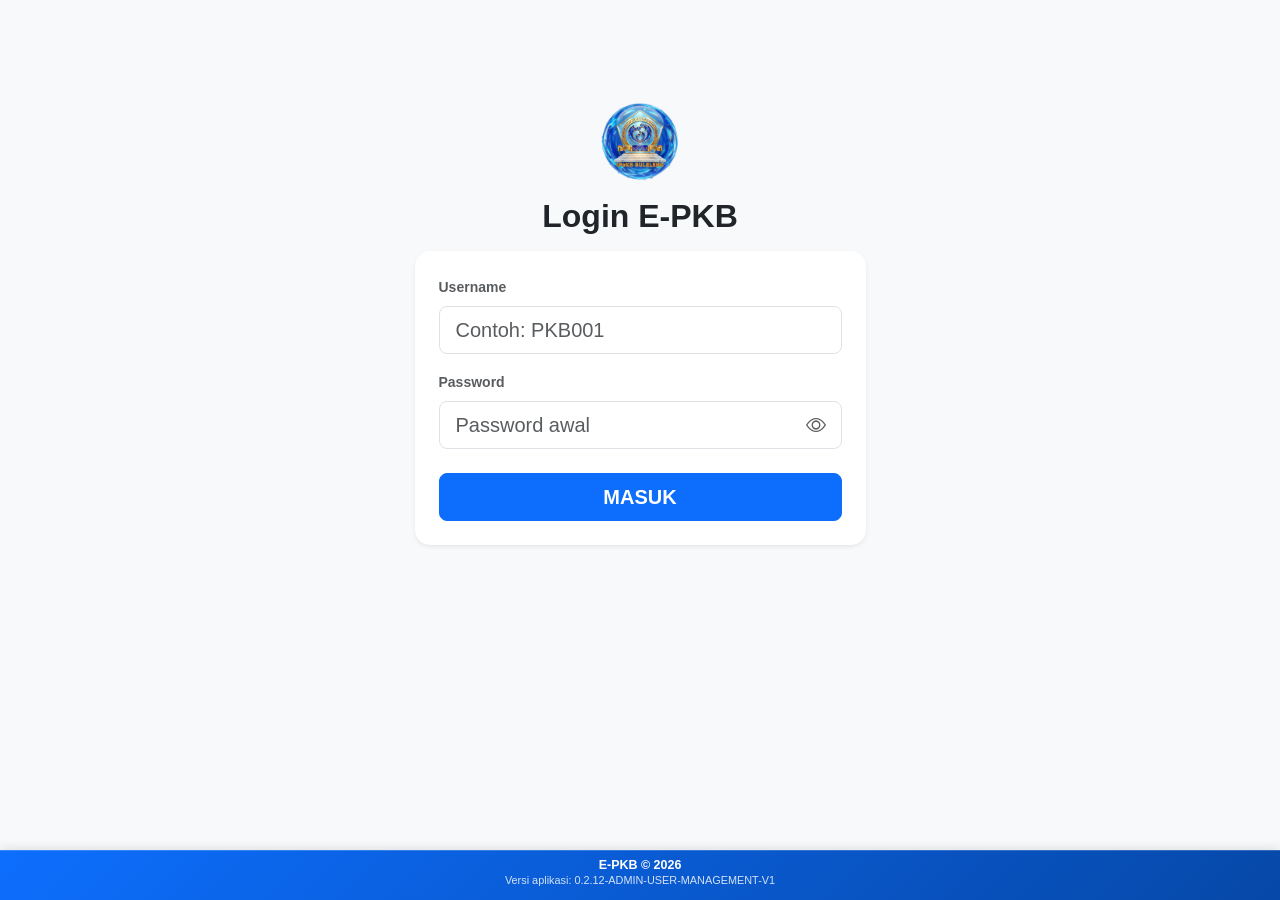
==== commit 5e81961e: "Add files via upload" ====
--- a/index.html
+++ b/index.html
@@ -302,6 +302,115 @@
     </div>
 
 
+    <div id="admin-reset-password-page" class="container mt-4 mb-5 hidden">
+        <div class="d-flex align-items-center justify-content-between mb-4 flex-wrap gap-2">
+            <div class="d-flex align-items-center">
+                <button onclick="bukaHalaman('dashboard-page')" class="btn btn-light shadow-sm me-3"><i class="bi bi-arrow-left"></i></button>
+                <div>
+                    <h4 class="fw-bold m-0">Kelola User & Reset Password</h4>
+                    <div class="small text-muted" id="adminResetPasswordSubtitle">Reset password, tambah user, dan nonaktifkan user sesuai kewenangan.</div>
+                </div>
+            </div>
+            <button onclick="muatTargetResetPasswordAdmin_()" id="btnAdminResetLoad" class="btn btn-sm btn-outline-primary fw-bold"><i class="bi bi-arrow-clockwise"></i> Muat</button>
+        </div>
+
+        <div class="alert alert-warning small rounded-4 shadow-sm border-0 mb-3">
+            <div class="fw-bold"><i class="bi bi-shield-lock-fill me-1"></i> Catatan keamanan</div>
+            Reset password akan mengubah password sementara menjadi <b>12345678</b>, mengaktifkan <b>wajib ganti password</b>, menghapus kunci akun sementara, dan mencabut session aktif user target. Super Admin juga dapat menambah user dan menonaktifkan user. Gunakan hanya bila diperlukan.
+        </div>
+
+        <div id="adminCreateUserPanel" class="card border-0 shadow-sm rounded-4 p-3 mb-3 hidden">
+            <div class="d-flex justify-content-between align-items-start gap-2 flex-wrap mb-2">
+                <div>
+                    <div class="fw-bold"><i class="bi bi-person-plus-fill text-primary me-1"></i> Tambah User Baru</div>
+                    <div class="small text-muted">Khusus Super Admin. Akun baru memakai password sementara <b>12345678</b> dan wajib ganti password saat login pertama.</div>
+                </div>
+                <button type="button" class="btn btn-sm btn-outline-secondary" onclick="toggleAdminCreateUserForm_()"><i class="bi bi-chevron-down"></i> Buka/Tutup</button>
+            </div>
+            <div id="adminCreateUserForm" class="hidden mt-2">
+                <div class="row g-2">
+                    <div class="col-md-3">
+                        <label class="form-label small fw-bold text-muted mb-1">Role</label>
+                        <select id="adminCreateRole" class="form-select form-select-sm" onchange="aturFormTambahUserAdmin_()">
+                            <option value="PKB">PKB</option>
+                            <option value="PLKB">PLKB</option>
+                            <option value="ADMIN_KECAMATAN">ADMIN_KECAMATAN</option>
+                            <option value="ADMIN_KABUPATEN">ADMIN_KABUPATEN</option>
+                            <option value="ADMIN_PROVINSI">ADMIN_PROVINSI</option>
+                        </select>
+                    </div>
+                    <div class="col-md-3"><label class="form-label small fw-bold text-muted mb-1">Username</label><input id="adminCreateUsername" class="form-control form-control-sm" placeholder="Contoh: PKB055"></div>
+                    <div class="col-md-6"><label class="form-label small fw-bold text-muted mb-1">Nama User</label><input id="adminCreateNama" class="form-control form-control-sm" placeholder="Nama lengkap user"></div>
+                    <div class="col-md-3"><label class="form-label small fw-bold text-muted mb-1">ID User</label><input id="adminCreateIdUser" class="form-control form-control-sm" placeholder="Kosongkan untuk otomatis"></div>
+                    <div class="col-md-3"><label class="form-label small fw-bold text-muted mb-1">ID PKB</label><input id="adminCreateIdPkb" class="form-control form-control-sm" placeholder="Opsional"></div>
+                    <div class="col-md-3"><label class="form-label small fw-bold text-muted mb-1">ID NIP</label><input id="adminCreateIdNip" class="form-control form-control-sm" placeholder="Opsional"></div>
+                    <div class="col-md-3"><label class="form-label small fw-bold text-muted mb-1">NIP</label><input id="adminCreateNip" class="form-control form-control-sm" placeholder="Opsional"></div>
+                    <div class="col-md-3"><label class="form-label small fw-bold text-muted mb-1">Kode Kecamatan</label><input id="adminCreateKodeKec" class="form-control form-control-sm" placeholder="Contoh: 510809"></div>
+                    <div class="col-md-3"><label class="form-label small fw-bold text-muted mb-1">Nama Kecamatan</label><input id="adminCreateNamaKec" class="form-control form-control-sm" placeholder="Contoh: TEJAKULA"></div>
+                    <div class="col-md-3"><label class="form-label small fw-bold text-muted mb-1">Kode Desa</label><input id="adminCreateKodeDesa" class="form-control form-control-sm" placeholder="Opsional"></div>
+                    <div class="col-md-3"><label class="form-label small fw-bold text-muted mb-1">Nama Desa</label><input id="adminCreateNamaDesa" class="form-control form-control-sm" placeholder="Opsional"></div>
+                    <div class="col-md-3"><label class="form-label small fw-bold text-muted mb-1">Jabatan</label><input id="adminCreateJabatan" class="form-control form-control-sm" placeholder="Opsional"></div>
+                    <div class="col-md-3"><label class="form-label small fw-bold text-muted mb-1">Unit Kerja</label><input id="adminCreateUnit" class="form-control form-control-sm" placeholder="Opsional"></div>
+                    <div class="col-md-3"><label class="form-label small fw-bold text-muted mb-1">No. HP</label><input id="adminCreateHp" class="form-control form-control-sm" placeholder="Opsional"></div>
+                    <div class="col-md-3"><label class="form-label small fw-bold text-muted mb-1">Email</label><input id="adminCreateEmail" class="form-control form-control-sm" placeholder="Opsional"></div>
+                    <div class="col-12"><label class="form-label small fw-bold text-muted mb-1">Catatan</label><input id="adminCreateCatatan" class="form-control form-control-sm" placeholder="Opsional, misalnya dasar pembuatan akun"></div>
+                </div>
+                <div class="alert alert-info small mt-3 mb-2 py-2">Catatan: tambah user membuat akun login di <code>users_login</code>. Untuk PKB/PLKB baru, pastikan mapping wilayah binaan aktif tersedia agar akses operasional berjalan.</div>
+                <button type="button" onclick="tambahUserSuperAdmin_()" id="btnAdminCreateUser" class="btn btn-primary btn-sm fw-bold"><i class="bi bi-person-plus-fill"></i> Buat User</button>
+            </div>
+        </div>
+
+        <div class="filter-card shadow-sm p-3 mb-3">
+            <div class="row g-2 align-items-end">
+                <div class="col-md-5">
+                    <label class="form-label small fw-bold text-muted mb-1">Cari User</label>
+                    <input id="adminResetSearch" class="form-control form-control-sm" placeholder="Nama, username, ID user, NIP, kecamatan, desa">
+                </div>
+                <div class="col-md-3">
+                    <label class="form-label small fw-bold text-muted mb-1">Role</label>
+                    <select id="adminResetRole" class="form-select form-select-sm">
+                        <option value="">Semua Role</option>
+                        <option value="PKB">PKB</option>
+                        <option value="PLKB">PLKB</option>
+                        <option value="ADMIN_KECAMATAN">ADMIN_KECAMATAN</option>
+                        <option value="ADMIN_KABUPATEN">ADMIN_KABUPATEN</option>
+                        <option value="ADMIN_PROVINSI">ADMIN_PROVINSI</option>
+                    </select>
+                </div>
+                <div class="col-md-2">
+                    <label class="form-label small fw-bold text-muted mb-1">Batas</label>
+                    <select id="adminResetLimit" class="form-select form-select-sm">
+                        <option value="50">50</option>
+                        <option value="100" selected>100</option>
+                        <option value="200">200</option>
+                    </select>
+                </div>
+                <div class="col-md-2 d-flex gap-2">
+                    <button onclick="muatTargetResetPasswordAdmin_()" class="btn btn-sm btn-primary fw-bold flex-fill">Cari</button>
+                    <button onclick="resetFilterAdminPassword_()" class="btn btn-sm btn-outline-secondary fw-bold" title="Reset filter"><i class="bi bi-x-circle"></i></button>
+                </div>
+            </div>
+            <div class="form-check mt-3">
+                <input class="form-check-input" type="checkbox" value="1" id="adminResetDevice" checked>
+                <label class="form-check-label small" for="adminResetDevice">Lepas binding perangkat juga agar user dapat login ulang dari perangkat aktif berikutnya.</label>
+            </div>
+            <div class="form-check mt-1">
+                <input class="form-check-input" type="checkbox" value="1" id="adminIncludeInactive">
+                <label class="form-check-label small" for="adminIncludeInactive">Tampilkan user nonaktif juga.</label>
+            </div>
+        </div>
+
+        <div class="row g-3 mb-3">
+            <div class="col-md-3"><div class="card border-0 shadow-sm p-3 rounded-4"><div class="small text-muted">Data tampil</div><div class="h4 fw-bold mb-0" id="adminResetReturnedCount">0</div></div></div>
+            <div class="col-md-3"><div class="card border-0 shadow-sm p-3 rounded-4"><div class="small text-muted">Dapat direset</div><div class="h4 fw-bold mb-0" id="adminResetEligibleCount">0</div></div></div>
+            <div class="col-md-3"><div class="card border-0 shadow-sm p-3 rounded-4"><div class="small text-muted">Scope</div><div class="h6 fw-bold mb-0" id="adminResetScopeLabel">-</div></div></div>
+            <div class="col-md-3"><div class="card border-0 shadow-sm p-3 rounded-4"><div class="small text-muted">Status</div><div class="h6 fw-bold mb-0" id="adminResetStatus">-</div></div></div>
+        </div>
+
+        <div id="adminResetList"></div>
+    </div>
+
+
     <div id="superadmin-monitor-page" class="container mt-4 mb-5 hidden">
         <div class="d-flex align-items-center justify-content-between mb-4">
             <div class="d-flex align-items-center">
@@ -706,7 +815,7 @@
 
     <script>
         const SCRIPT_URL = "https://script.google.com/macros/s/AKfycbywBC5dWIESA2CcDoNQncWXfAze7fyvgFxhalt3oXcO7WUH7je9Lfx_fM3VutRn4OY-gw/exec";
-        const EPKB_APP_VERSION = "0.2.10-REKAP-KEGIATAN-PKB-V1-R2";
+        const EPKB_APP_VERSION = "0.2.12-ADMIN-USER-MANAGEMENT-V1";
         const EPKB_DEFAULT_AVATAR = "data:image/svg+xml,%3Csvg xmlns='http://www.w3.org/2000/svg' viewBox='0 0 160 160'%3E%3Crect width='160' height='160' rx='80' fill='%23dbeafe'/%3E%3Ccircle cx='80' cy='58' r='28' fill='%233b82f6' opacity='0.75'/%3E%3Cpath d='M34 136c8-31 83-31 92 0' fill='%231d4ed8' opacity='0.75'/%3E%3Cpath d='M62 95h36l-18 30z' fill='%23ffffff' opacity='0.9'/%3E%3C/svg%3E";
         document.addEventListener('DOMContentLoaded', function(){ const fv = document.getElementById('footer-version'); if (fv) fv.innerText = 'Versi aplikasi: ' + EPKB_APP_VERSION; });
         let dataWilayahGlobal = {}; 
@@ -981,7 +1090,7 @@
         });
 
         function bukaHalaman(id) {
-            ['login-page', 'change-password-page', 'dashboard-page', 'detail-profil-page', 'edit-profil-page', 'lapor-tugas-page', 'riwayat-tugas-page', 'rekap-kegiatan-page', 'verifikasi-binaan-page', 'superadmin-monitor-page'].forEach(pg => {
+            ['login-page', 'change-password-page', 'dashboard-page', 'detail-profil-page', 'edit-profil-page', 'lapor-tugas-page', 'riwayat-tugas-page', 'rekap-kegiatan-page', 'verifikasi-binaan-page', 'admin-reset-password-page', 'superadmin-monitor-page'].forEach(pg => {
                 const el = document.getElementById(pg); if(el) el.classList.add('hidden');
             });
             const target = document.getElementById(id);
@@ -1100,8 +1209,257 @@
             }).join('');
         }
 
-        function bukaResetPasswordAdmin() {
-            alert('Reset password oleh admin akan dibuat pada paket Admin Account Management. Untuk saat ini, pergantian password mandiri tetap tersedia melalui menu Ganti Password.');
+        function bukaResetPasswordAdmin() { bukaAdminResetPassword_(); }
+
+        function userCanOpenAdminResetPassword_(roleAktif) {
+            const r = filterText(roleAktif).toUpperCase();
+            return ['SUPER_ADMIN', 'ADMIN_KABUPATEN', 'ADMIN_KECAMATAN'].includes(r);
+        }
+
+        function bukaAdminResetPassword_() {
+            const profil = JSON.parse(localStorage.getItem('userPKB') || '{}');
+            const role = filterText(profil.role_akses || profil.role).toUpperCase();
+            if (!userCanOpenAdminResetPassword_(role)) {
+                alert('Role ini tidak memiliki akses reset password. Admin Provinsi bersifat monitoring/supervisi.');
+                return;
+            }
+            bukaHalaman('admin-reset-password-page');
+            const sub = document.getElementById('adminResetPasswordSubtitle');
+            if (sub) sub.innerText = role === 'SUPER_ADMIN' ? 'Super Admin dapat menambah user, menonaktifkan user, dan mereset password user.' : (role === 'ADMIN_KABUPATEN' ? 'Admin Kabupaten dapat mereset password PKB/PLKB Kabupaten Buleleng.' : 'Admin Kecamatan dapat mereset password PKB/PLKB dalam kecamatannya.');
+            const createPanel = document.getElementById('adminCreateUserPanel');
+            if (createPanel) createPanel.classList.toggle('hidden', role !== 'SUPER_ADMIN');
+            muatTargetResetPasswordAdmin_();
+        }
+
+        function resetFilterAdminPassword_() {
+            const s = document.getElementById('adminResetSearch'); if (s) s.value = '';
+            const r = document.getElementById('adminResetRole'); if (r) r.value = '';
+            const l = document.getElementById('adminResetLimit'); if (l) l.value = '100';
+            const inactive = document.getElementById('adminIncludeInactive'); if (inactive) inactive.checked = false;
+            muatTargetResetPasswordAdmin_();
+        }
+
+        async function muatTargetResetPasswordAdmin_() {
+            const session = ambilSession();
+            if (!session || !session.token) { alert('Session tidak ditemukan. Silakan login ulang.'); bukaHalaman('login-page'); return; }
+            const btn = document.getElementById('btnAdminResetLoad');
+            const list = document.getElementById('adminResetList');
+            const status = document.getElementById('adminResetStatus');
+            if (btn) { btn.disabled = true; btn.innerHTML = '<span class="spinner-border spinner-border-sm"></span> Memuat'; }
+            if (status) status.innerText = 'Memuat...';
+            if (list) list.innerHTML = '<div class="card border-0 shadow-sm p-4 rounded-4 text-center text-muted">Memuat daftar user...</div>';
+            try {
+                const p = new URLSearchParams();
+                p.append('action', 'listUsersForPasswordReset');
+                p.append('token', session.token);
+                p.append('device_id', getDeviceId());
+                p.append('app_version', EPKB_APP_VERSION);
+                p.append('user_agent', navigator.userAgent || '');
+                p.append('search', document.getElementById('adminResetSearch') ? document.getElementById('adminResetSearch').value : '');
+                p.append('role', document.getElementById('adminResetRole') ? document.getElementById('adminResetRole').value : '');
+                p.append('limit', document.getElementById('adminResetLimit') ? document.getElementById('adminResetLimit').value : '100');
+                p.append('include_inactive', document.getElementById('adminIncludeInactive') && document.getElementById('adminIncludeInactive').checked ? 'TRUE' : 'FALSE');
+                const res = await fetch(SCRIPT_URL, { method: 'POST', body: p });
+                const d = await res.json();
+                if (d.status === 'sukses' || d.success === true) {
+                    renderAdminResetPasswordTargets_(d);
+                } else {
+                    if (status) status.innerText = d.code || 'GAGAL';
+                    if (list) list.innerHTML = `<div class="alert alert-danger rounded-4 shadow-sm">${escapeHtml(d.pesan || d.message || 'Gagal memuat user.')}</div>`;
+                }
+            } catch (err) {
+                printLog('Reset password target load error: ' + err, 'red');
+                if (status) status.innerText = 'ERROR';
+                if (list) list.innerHTML = '<div class="alert alert-danger rounded-4 shadow-sm">Koneksi gagal saat memuat target reset password.</div>';
+            } finally {
+                if (btn) { btn.disabled = false; btn.innerHTML = '<i class="bi bi-arrow-clockwise"></i> Muat'; }
+            }
+        }
+
+        function renderAdminResetPasswordTargets_(payload) {
+            const records = payload.records || payload.data || [];
+            const list = document.getElementById('adminResetList');
+            const status = document.getElementById('adminResetStatus');
+            const returned = document.getElementById('adminResetReturnedCount');
+            const eligible = document.getElementById('adminResetEligibleCount');
+            const scope = document.getElementById('adminResetScopeLabel');
+            if (returned) returned.innerText = String(payload.returned_count || records.length || 0);
+            if (eligible) eligible.innerText = String(payload.eligible_count || records.filter(r => r.can_reset).length || 0);
+            if (status) status.innerText = payload.code || 'OK';
+            if (scope) {
+                const a = payload.actor || {};
+                const role = filterText(a.role_akses).toUpperCase();
+                scope.innerText = role === 'ADMIN_KECAMATAN' ? (a.nama_kecamatan || a.kode_kecamatan || 'Kecamatan') : (role === 'ADMIN_KABUPATEN' ? 'Kabupaten' : (role === 'SUPER_ADMIN' ? 'Semua' : role || '-'));
+            }
+            if (!list) return;
+            if (!records.length) {
+                list.innerHTML = '<div class="card border-0 shadow-sm p-4 rounded-4 text-muted">Tidak ada user sesuai filter.</div>';
+                return;
+            }
+            const actor = payload.actor || {};
+            const actorRole = filterText(actor.role_akses).toUpperCase();
+            const actorId = filterText(actor.id_user);
+            list.innerHTML = records.map(function(u) {
+                const can = u.can_reset === true;
+                const bound = u.registered_device_bound ? '<span class="badge bg-info text-dark ms-1">Device bound</span>' : '<span class="badge bg-light text-dark ms-1">Device kosong</span>';
+                const wajib = u.wajib_ganti_password ? '<span class="badge bg-warning text-dark ms-1">Wajib ganti</span>' : '<span class="badge bg-success ms-1">Normal</span>';
+                const inactive = u.is_active ? '' : '<span class="badge bg-secondary ms-1">Nonaktif</span>';
+                const btnReset = can
+                    ? `<button class="btn btn-sm btn-danger fw-bold" onclick="resetPasswordUserAdmin_('${escapeJs(u.id_user)}','${escapeJs(u.nama_user)}','${escapeJs(u.username)}')"><i class="bi bi-key-fill"></i> Reset</button>`
+                    : `<button class="btn btn-sm btn-outline-secondary fw-bold" disabled title="${escapeHtml(u.reset_denied_message || '')}"><i class="bi bi-lock-fill"></i> Tidak bisa</button>`;
+                let btnStatus = '';
+                if (actorRole === 'SUPER_ADMIN' && filterText(u.id_user) !== actorId) {
+                    btnStatus = u.is_active
+                        ? `<button class="btn btn-sm btn-outline-danger fw-bold mt-2" onclick="setUserActiveSuperAdmin_('${escapeJs(u.id_user)}','${escapeJs(u.nama_user)}',false)"><i class="bi bi-person-x-fill"></i> Nonaktifkan</button>`
+                        : `<button class="btn btn-sm btn-outline-success fw-bold mt-2" onclick="setUserActiveSuperAdmin_('${escapeJs(u.id_user)}','${escapeJs(u.nama_user)}',true)"><i class="bi bi-person-check-fill"></i> Aktifkan</button>`;
+                }
+                return `<div class="card border-0 shadow-sm rounded-4 p-3 mb-2">
+                    <div class="d-flex justify-content-between align-items-start gap-3 flex-wrap">
+                        <div>
+                            <div class="fw-bold">${escapeHtml(u.nama_user || '-')}</div>
+                            <div class="small text-muted">${escapeHtml(u.username || '-')} • ${escapeHtml(u.id_user || '-')} • ${escapeHtml(u.role_akses || '-')}</div>
+                            <div class="small text-muted mt-1">${escapeHtml(u.nama_kecamatan || '-')} / ${escapeHtml(u.nama_desa_kelurahan || '-')}</div>
+                            <div class="mt-2">${bound}${wajib}${inactive}</div>
+                            ${!can && u.reset_denied_message ? `<div class="small text-danger mt-2">${escapeHtml(u.reset_denied_message)}</div>` : ''}
+                        </div>
+                        <div class="text-end">${btnReset}<br>${btnStatus}</div>
+                    </div>
+                </div>`;
+            }).join('');
+        }
+
+        async function resetPasswordUserAdmin_(idUser, namaUser, username) {
+            const session = ambilSession();
+            if (!session || !session.token) { alert('Session tidak ditemukan. Silakan login ulang.'); bukaHalaman('login-page'); return; }
+            const resetDevice = document.getElementById('adminResetDevice') ? document.getElementById('adminResetDevice').checked : true;
+            const label = (namaUser || username || idUser || 'user target');
+            const msg = 'Reset password untuk ' + label + '?\n\nPassword sementara: 12345678\nUser akan wajib mengganti password saat login berikutnya.' + (resetDevice ? '\nBinding perangkat juga akan dilepas.' : '');
+            if (!confirm(msg)) return;
+            try {
+                const p = new URLSearchParams();
+                p.append('action', 'adminResetUserPassword');
+                p.append('token', session.token);
+                p.append('target_id_user', idUser);
+                p.append('temporary_password', '12345678');
+                p.append('force_change', 'TRUE');
+                p.append('reset_device', resetDevice ? 'TRUE' : 'FALSE');
+                p.append('confirm', 'RESET_PASSWORD');
+                p.append('device_id', getDeviceId());
+                p.append('app_version', EPKB_APP_VERSION);
+                p.append('user_agent', navigator.userAgent || '');
+                const res = await fetch(SCRIPT_URL, { method: 'POST', body: p });
+                const d = await res.json();
+                if (d.status === 'sukses' || d.success === true) {
+                    alert('Password berhasil direset.\n\nUser: ' + label + '\nPassword sementara: ' + (d.temporary_password || '12345678') + '\nSession aktif dicabut: ' + (d.revoked_sessions || 0));
+                    muatTargetResetPasswordAdmin_();
+                } else {
+                    alert(d.pesan || d.message || 'Gagal reset password.');
+                }
+            } catch (err) {
+                printLog('Reset password error: ' + err, 'red');
+                alert('Koneksi gagal saat reset password.');
+            }
+        }
+
+
+        function toggleAdminCreateUserForm_() {
+            const box = document.getElementById('adminCreateUserForm');
+            if (box) box.classList.toggle('hidden');
+        }
+
+        function aturFormTambahUserAdmin_() {
+            const role = document.getElementById('adminCreateRole') ? document.getElementById('adminCreateRole').value : 'PKB';
+            const jabatan = document.getElementById('adminCreateJabatan');
+            const unit = document.getElementById('adminCreateUnit');
+            if (jabatan && !jabatan.value) {
+                if (role === 'ADMIN_KECAMATAN') jabatan.value = 'Admin Kecamatan';
+                else if (role === 'ADMIN_KABUPATEN') jabatan.value = 'Admin Kabupaten';
+                else if (role === 'ADMIN_PROVINSI') jabatan.value = 'Admin Provinsi';
+            }
+            if (unit && !unit.value && role.indexOf('ADMIN_') === 0) unit.value = 'Dinas PMDPPKB Kabupaten Buleleng';
+        }
+
+        async function tambahUserSuperAdmin_() {
+            const session = ambilSession();
+            if (!session || !session.token) { alert('Session tidak ditemukan. Silakan login ulang.'); bukaHalaman('login-page'); return; }
+            const role = document.getElementById('adminCreateRole') ? document.getElementById('adminCreateRole').value : 'PKB';
+            const username = document.getElementById('adminCreateUsername') ? document.getElementById('adminCreateUsername').value.trim() : '';
+            const nama = document.getElementById('adminCreateNama') ? document.getElementById('adminCreateNama').value.trim() : '';
+            if (!username || !nama) { alert('Username dan nama user wajib diisi.'); return; }
+            if (!confirm('Buat user baru?\n\nNama: ' + nama + '\nUsername: ' + username + '\nRole: ' + role + '\nPassword sementara: 12345678')) return;
+            const btn = document.getElementById('btnAdminCreateUser');
+            if (btn) { btn.disabled = true; btn.innerHTML = '<span class="spinner-border spinner-border-sm"></span> Membuat...'; }
+            try {
+                const p = new URLSearchParams();
+                p.append('action', 'superAdminCreateUser');
+                p.append('token', session.token);
+                p.append('confirm', 'CREATE_USER');
+                p.append('role_akses', role);
+                p.append('id_user', document.getElementById('adminCreateIdUser') ? document.getElementById('adminCreateIdUser').value.trim() : '');
+                p.append('username', username);
+                p.append('nama_user', nama);
+                p.append('temporary_password', '12345678');
+                p.append('id_pkb', document.getElementById('adminCreateIdPkb') ? document.getElementById('adminCreateIdPkb').value.trim() : '');
+                p.append('id_nip', document.getElementById('adminCreateIdNip') ? document.getElementById('adminCreateIdNip').value.trim() : '');
+                p.append('nip', document.getElementById('adminCreateNip') ? document.getElementById('adminCreateNip').value.trim() : '');
+                p.append('kode_kecamatan', document.getElementById('adminCreateKodeKec') ? document.getElementById('adminCreateKodeKec').value.trim() : '');
+                p.append('nama_kecamatan', document.getElementById('adminCreateNamaKec') ? document.getElementById('adminCreateNamaKec').value.trim() : '');
+                p.append('kode_desa_kelurahan', document.getElementById('adminCreateKodeDesa') ? document.getElementById('adminCreateKodeDesa').value.trim() : '');
+                p.append('nama_desa_kelurahan', document.getElementById('adminCreateNamaDesa') ? document.getElementById('adminCreateNamaDesa').value.trim() : '');
+                p.append('jabatan', document.getElementById('adminCreateJabatan') ? document.getElementById('adminCreateJabatan').value.trim() : '');
+                p.append('unit_kerja', document.getElementById('adminCreateUnit') ? document.getElementById('adminCreateUnit').value.trim() : '');
+                p.append('no_hp', document.getElementById('adminCreateHp') ? document.getElementById('adminCreateHp').value.trim() : '');
+                p.append('email', document.getElementById('adminCreateEmail') ? document.getElementById('adminCreateEmail').value.trim() : '');
+                p.append('catatan', document.getElementById('adminCreateCatatan') ? document.getElementById('adminCreateCatatan').value.trim() : '');
+                p.append('device_id', getDeviceId());
+                p.append('app_version', EPKB_APP_VERSION);
+                p.append('user_agent', navigator.userAgent || '');
+                const res = await fetch(SCRIPT_URL, { method: 'POST', body: p });
+                const d = await res.json();
+                if (d.status === 'sukses' || d.success === true) {
+                    alert('User berhasil dibuat.\n\nID User: ' + ((d.user && d.user.id_user) || '-') + '\nUsername: ' + username + '\nPassword sementara: ' + (d.temporary_password || '12345678'));
+                    ['adminCreateIdUser','adminCreateUsername','adminCreateNama','adminCreateIdPkb','adminCreateIdNip','adminCreateNip','adminCreateKodeKec','adminCreateNamaKec','adminCreateKodeDesa','adminCreateNamaDesa','adminCreateJabatan','adminCreateUnit','adminCreateHp','adminCreateEmail','adminCreateCatatan'].forEach(function(id){ const el = document.getElementById(id); if (el) el.value = ''; });
+                    muatTargetResetPasswordAdmin_();
+                } else {
+                    alert(d.pesan || d.message || 'Gagal membuat user.');
+                }
+            } catch (err) {
+                printLog('Create user error: ' + err, 'red');
+                alert('Koneksi gagal saat membuat user.');
+            } finally {
+                if (btn) { btn.disabled = false; btn.innerHTML = '<i class="bi bi-person-plus-fill"></i> Buat User'; }
+            }
+        }
+
+        async function setUserActiveSuperAdmin_(idUser, namaUser, active) {
+            const session = ambilSession();
+            if (!session || !session.token) { alert('Session tidak ditemukan. Silakan login ulang.'); bukaHalaman('login-page'); return; }
+            const label = namaUser || idUser || 'user target';
+            const verb = active ? 'aktifkan' : 'nonaktifkan';
+            const note = active ? '' : '\nSession aktif user juga akan dicabut.';
+            if (!confirm('Yakin ingin ' + verb + ' user ' + label + '?' + note)) return;
+            try {
+                const p = new URLSearchParams();
+                p.append('action', 'superAdminSetUserActive');
+                p.append('token', session.token);
+                p.append('target_id_user', idUser);
+                p.append('is_active', active ? 'TRUE' : 'FALSE');
+                p.append('confirm', active ? 'SET_USER_ACTIVE' : 'SET_USER_INACTIVE');
+                p.append('device_id', getDeviceId());
+                p.append('app_version', EPKB_APP_VERSION);
+                p.append('user_agent', navigator.userAgent || '');
+                const res = await fetch(SCRIPT_URL, { method: 'POST', body: p });
+                const d = await res.json();
+                if (d.status === 'sukses' || d.success === true) {
+                    alert(d.pesan || ('User berhasil di' + (active ? 'aktifkan.' : 'nonaktifkan.')));
+                    muatTargetResetPasswordAdmin_();
+                } else {
+                    alert(d.pesan || d.message || 'Gagal mengubah status user.');
+                }
+            } catch (err) {
+                printLog('Set user active error: ' + err, 'red');
+                alert('Koneksi gagal saat mengubah status user.');
+            }
         }
 
         async function prosesLogin() {
@@ -1415,6 +1773,7 @@
                 menus = [
                     ['bi-activity', '#dc3545', 'System Monitor', 'bukaSuperAdminMonitor()'],
                     ['bi-shield-lock-fill', '#6f42c1', 'Security Monitor', 'bukaSuperAdminMonitor()'],
+                    ['bi-person-gear', '#fd7e14', 'Kelola User', 'bukaAdminResetPassword_()'],
                     ['bi-speedometer2', '#0d6efd', 'Performance Monitor', 'bukaSuperAdminMonitor()'],
                     ['bi-database-check', '#198754', 'Workbook Health', 'bukaSuperAdminMonitor()'],
                     ['bi-table', '#198754', 'Rekap Kegiatan', 'bukaRekapKegiatanAdmin_()'],
@@ -1431,6 +1790,7 @@
                     ['bi-key-fill', '#fd7e14', 'Ganti Password', 'tampilkanHalamanGantiPassword(JSON.parse(localStorage.getItem("userPKB") || "{}"))'],
                     ['bi-megaphone-fill', '#0dcaf0', 'Informasi', 'alert("Menu Info")']
                 ];
+                if (roleAktif === 'ADMIN_KABUPATEN' || roleAktif === 'ADMIN_KECAMATAN') menus.splice(4, 0, ['bi-person-lock', '#fd7e14', 'Reset Password', 'bukaAdminResetPassword_()']);
             } else {
                 menus = [
                     ['bi-journal-check', '#0d6efd', 'Lapor Tugas', 'siapkanLaporTugas()'],
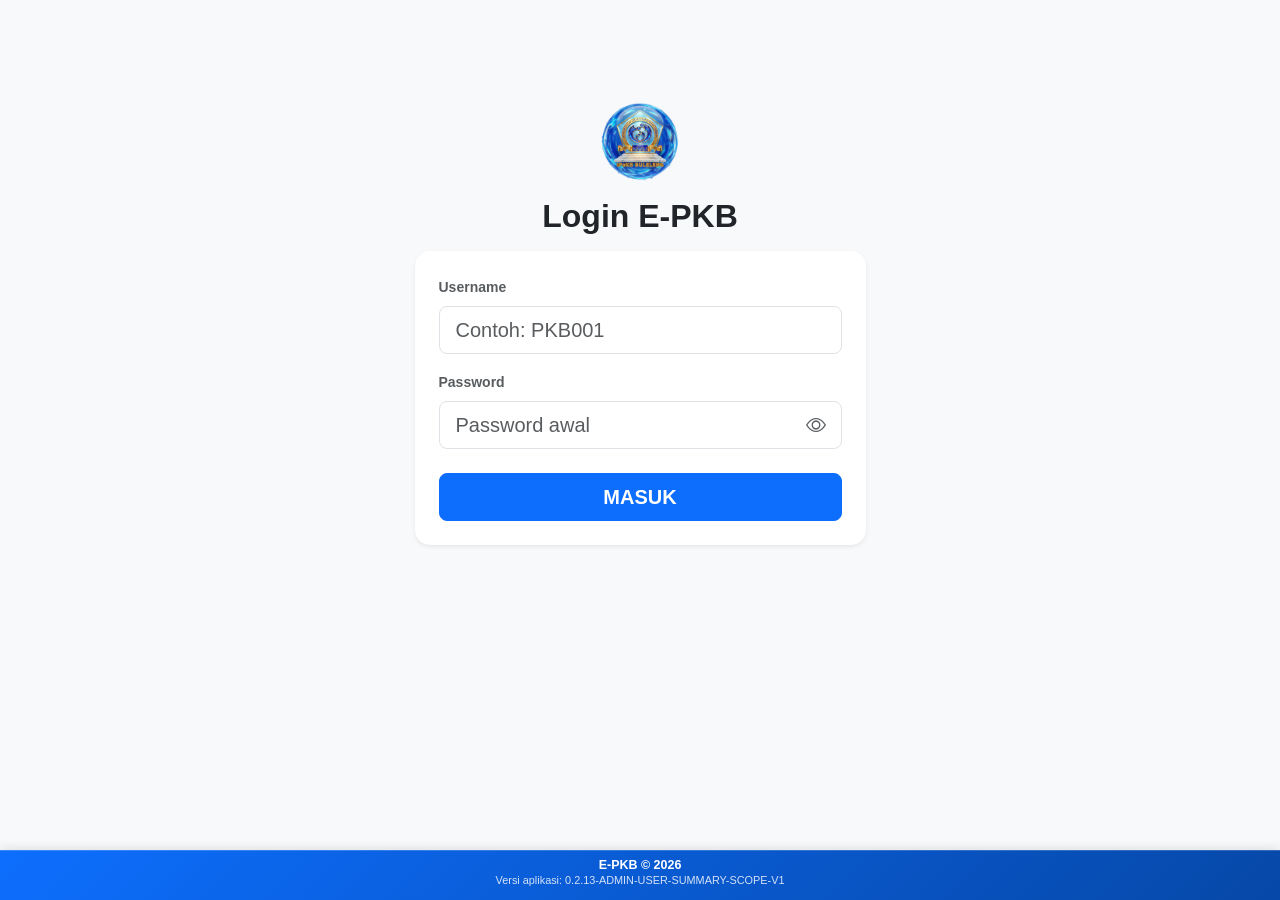
==== commit 6989b3aa: "Add files via upload" ====
--- a/index.html
+++ b/index.html
@@ -362,22 +362,29 @@
 
         <div class="filter-card shadow-sm p-3 mb-3">
             <div class="row g-2 align-items-end">
-                <div class="col-md-5">
+                <div class="col-md-4">
                     <label class="form-label small fw-bold text-muted mb-1">Cari User</label>
-                    <input id="adminResetSearch" class="form-control form-control-sm" placeholder="Nama, username, ID user, NIP, kecamatan, desa">
-                </div>
-                <div class="col-md-3">
+                    <input id="adminResetSearch" class="form-control form-control-sm" placeholder="Nama, username, ID user, NIP">
+                </div>
+                <div class="col-md-2">
                     <label class="form-label small fw-bold text-muted mb-1">Role</label>
                     <select id="adminResetRole" class="form-select form-select-sm">
                         <option value="">Semua Role</option>
-                        <option value="PKB">PKB</option>
-                        <option value="PLKB">PLKB</option>
-                        <option value="ADMIN_KECAMATAN">ADMIN_KECAMATAN</option>
-                        <option value="ADMIN_KABUPATEN">ADMIN_KABUPATEN</option>
-                        <option value="ADMIN_PROVINSI">ADMIN_PROVINSI</option>
                     </select>
                 </div>
                 <div class="col-md-2">
+                    <label class="form-label small fw-bold text-muted mb-1">Scope</label>
+                    <select id="adminResetScopeMode" class="form-select form-select-sm">
+                        <option value="">Semua Scope</option>
+                        <option value="KECAMATAN">Kecamatan</option>
+                        <option value="DESA">Desa/Kelurahan</option>
+                    </select>
+                </div>
+                <div class="col-md-2">
+                    <label class="form-label small fw-bold text-muted mb-1">Kode/Nama Scope</label>
+                    <input id="adminResetScopeQuery" class="form-control form-control-sm" placeholder="510809 / TEJAKULA">
+                </div>
+                <div class="col-md-1">
                     <label class="form-label small fw-bold text-muted mb-1">Batas</label>
                     <select id="adminResetLimit" class="form-select form-select-sm">
                         <option value="50">50</option>
@@ -385,7 +392,7 @@
                         <option value="200">200</option>
                     </select>
                 </div>
-                <div class="col-md-2 d-flex gap-2">
+                <div class="col-md-1 d-flex gap-2">
                     <button onclick="muatTargetResetPasswordAdmin_()" class="btn btn-sm btn-primary fw-bold flex-fill">Cari</button>
                     <button onclick="resetFilterAdminPassword_()" class="btn btn-sm btn-outline-secondary fw-bold" title="Reset filter"><i class="bi bi-x-circle"></i></button>
                 </div>
@@ -407,6 +414,7 @@
             <div class="col-md-3"><div class="card border-0 shadow-sm p-3 rounded-4"><div class="small text-muted">Status</div><div class="h6 fw-bold mb-0" id="adminResetStatus">-</div></div></div>
         </div>
 
+        <div id="adminUserRoleSummary" class="mb-3"></div>
         <div id="adminResetList"></div>
     </div>
 
@@ -815,7 +823,7 @@
 
     <script>
         const SCRIPT_URL = "https://script.google.com/macros/s/AKfycbywBC5dWIESA2CcDoNQncWXfAze7fyvgFxhalt3oXcO7WUH7je9Lfx_fM3VutRn4OY-gw/exec";
-        const EPKB_APP_VERSION = "0.2.12-ADMIN-USER-MANAGEMENT-V1";
+        const EPKB_APP_VERSION = "0.2.13-ADMIN-USER-SUMMARY-SCOPE-V1";
         const EPKB_DEFAULT_AVATAR = "data:image/svg+xml,%3Csvg xmlns='http://www.w3.org/2000/svg' viewBox='0 0 160 160'%3E%3Crect width='160' height='160' rx='80' fill='%23dbeafe'/%3E%3Ccircle cx='80' cy='58' r='28' fill='%233b82f6' opacity='0.75'/%3E%3Cpath d='M34 136c8-31 83-31 92 0' fill='%231d4ed8' opacity='0.75'/%3E%3Cpath d='M62 95h36l-18 30z' fill='%23ffffff' opacity='0.9'/%3E%3C/svg%3E";
         document.addEventListener('DOMContentLoaded', function(){ const fv = document.getElementById('footer-version'); if (fv) fv.innerText = 'Versi aplikasi: ' + EPKB_APP_VERSION; });
         let dataWilayahGlobal = {}; 
@@ -1225,15 +1233,37 @@
             }
             bukaHalaman('admin-reset-password-page');
             const sub = document.getElementById('adminResetPasswordSubtitle');
-            if (sub) sub.innerText = role === 'SUPER_ADMIN' ? 'Super Admin dapat menambah user, menonaktifkan user, dan mereset password user.' : (role === 'ADMIN_KABUPATEN' ? 'Admin Kabupaten dapat mereset password PKB/PLKB Kabupaten Buleleng.' : 'Admin Kecamatan dapat mereset password PKB/PLKB dalam kecamatannya.');
+            if (sub) sub.innerText = role === 'SUPER_ADMIN' ? 'Super Admin dapat menambah user, menonaktifkan user, dan mereset password user.' : (role === 'ADMIN_KABUPATEN' ? 'Admin Kabupaten dapat mereset password PKB/PLKB dan Admin Kecamatan sesuai kewenangan kabupaten.' : 'Admin Kecamatan dapat melihat PKB/PLKB dan akun Admin Kecamatan dalam kecamatannya.');
             const createPanel = document.getElementById('adminCreateUserPanel');
             if (createPanel) createPanel.classList.toggle('hidden', role !== 'SUPER_ADMIN');
+            setupAdminResetRoleOptions_({ role_akses: role });
+            const summary = document.getElementById('adminUserRoleSummary');
+            if (summary) summary.innerHTML = '';
             muatTargetResetPasswordAdmin_();
+        }
+
+        function setupAdminResetRoleOptions_(actor) {
+            const sel = document.getElementById('adminResetRole');
+            if (!sel) return;
+            const current = sel.value || '';
+            const role = filterText((actor || {}).role_akses || (actor || {}).role).toUpperCase();
+            let allowed = (actor && actor.allowed_role_filters) ? actor.allowed_role_filters.slice() : [];
+            if (!allowed.length) {
+                if (role === 'SUPER_ADMIN') allowed = ['PKB', 'PLKB', 'ADMIN_KECAMATAN', 'ADMIN_KABUPATEN', 'ADMIN_PROVINSI'];
+                else if (role === 'ADMIN_KABUPATEN') allowed = ['PKB', 'PLKB', 'ADMIN_KECAMATAN'];
+                else if (role === 'ADMIN_KECAMATAN') allowed = ['PKB', 'PLKB', 'ADMIN_KECAMATAN'];
+                else allowed = ['PKB', 'PLKB'];
+            }
+            sel.innerHTML = '<option value="">Semua Role</option>' + allowed.map(function(r){ return '<option value="' + escapeHtml(r) + '">' + escapeHtml(r) + '</option>'; }).join('');
+            if (current && allowed.indexOf(current) >= 0) sel.value = current;
+            else sel.value = '';
         }
 
         function resetFilterAdminPassword_() {
             const s = document.getElementById('adminResetSearch'); if (s) s.value = '';
             const r = document.getElementById('adminResetRole'); if (r) r.value = '';
+            const sm = document.getElementById('adminResetScopeMode'); if (sm) sm.value = '';
+            const sq = document.getElementById('adminResetScopeQuery'); if (sq) sq.value = '';
             const l = document.getElementById('adminResetLimit'); if (l) l.value = '100';
             const inactive = document.getElementById('adminIncludeInactive'); if (inactive) inactive.checked = false;
             muatTargetResetPasswordAdmin_();
@@ -1257,6 +1287,8 @@
                 p.append('user_agent', navigator.userAgent || '');
                 p.append('search', document.getElementById('adminResetSearch') ? document.getElementById('adminResetSearch').value : '');
                 p.append('role', document.getElementById('adminResetRole') ? document.getElementById('adminResetRole').value : '');
+                p.append('scope_mode', document.getElementById('adminResetScopeMode') ? document.getElementById('adminResetScopeMode').value : '');
+                p.append('scope_query', document.getElementById('adminResetScopeQuery') ? document.getElementById('adminResetScopeQuery').value : '');
                 p.append('limit', document.getElementById('adminResetLimit') ? document.getElementById('adminResetLimit').value : '100');
                 p.append('include_inactive', document.getElementById('adminIncludeInactive') && document.getElementById('adminIncludeInactive').checked ? 'TRUE' : 'FALSE');
                 const res = await fetch(SCRIPT_URL, { method: 'POST', body: p });
@@ -1291,12 +1323,14 @@
                 const role = filterText(a.role_akses).toUpperCase();
                 scope.innerText = role === 'ADMIN_KECAMATAN' ? (a.nama_kecamatan || a.kode_kecamatan || 'Kecamatan') : (role === 'ADMIN_KABUPATEN' ? 'Kabupaten' : (role === 'SUPER_ADMIN' ? 'Semua' : role || '-'));
             }
+            const actor = payload.actor || {};
+            setupAdminResetRoleOptions_(actor);
+            renderAdminUserRoleSummary_(payload.summary_by_role || []);
             if (!list) return;
             if (!records.length) {
                 list.innerHTML = '<div class="card border-0 shadow-sm p-4 rounded-4 text-muted">Tidak ada user sesuai filter.</div>';
                 return;
             }
-            const actor = payload.actor || {};
             const actorRole = filterText(actor.role_akses).toUpperCase();
             const actorId = filterText(actor.id_user);
             list.innerHTML = records.map(function(u) {
@@ -1326,6 +1360,32 @@
                     </div>
                 </div>`;
             }).join('');
+        }
+
+        function renderAdminUserRoleSummary_(summary) {
+            const box = document.getElementById('adminUserRoleSummary');
+            if (!box) return;
+            summary = summary || [];
+            if (!summary.length) {
+                box.innerHTML = '';
+                return;
+            }
+            box.innerHTML = `<div class="card border-0 shadow-sm rounded-4 p-3">
+                <div class="d-flex justify-content-between align-items-start gap-2 flex-wrap mb-2">
+                    <div>
+                        <div class="fw-bold"><i class="bi bi-bar-chart-fill text-primary me-1"></i> Ringkasan User per Role</div>
+                        <div class="small text-muted">Ringkasan mengikuti scope actor dan filter wilayah aktif. Kolom login dihitung dari last_login_at.</div>
+                    </div>
+                </div>
+                <div class="table-responsive">
+                    <table class="table table-sm align-middle mb-0">
+                        <thead class="table-light"><tr><th>Role</th><th class="text-end">Total</th><th class="text-end">Aktif</th><th class="text-end">Nonaktif</th><th class="text-end">Sudah Login</th><th class="text-end">Belum Login</th><th class="text-end">Wajib Ganti</th></tr></thead>
+                        <tbody>${summary.map(function(r){
+                            return `<tr><td class="fw-bold">${escapeHtml(r.role_akses || '-')}</td><td class="text-end">${Number(r.total || 0)}</td><td class="text-end text-success fw-bold">${Number(r.active || 0)}</td><td class="text-end text-secondary fw-bold">${Number(r.inactive || 0)}</td><td class="text-end">${Number(r.logged_in || 0)}</td><td class="text-end">${Number(r.never_login || 0)}</td><td class="text-end text-warning fw-bold">${Number(r.force_change || 0)}</td></tr>`;
+                        }).join('')}</tbody>
+                    </table>
+                </div>
+            </div>`;
         }
 
         async function resetPasswordUserAdmin_(idUser, namaUser, username) {
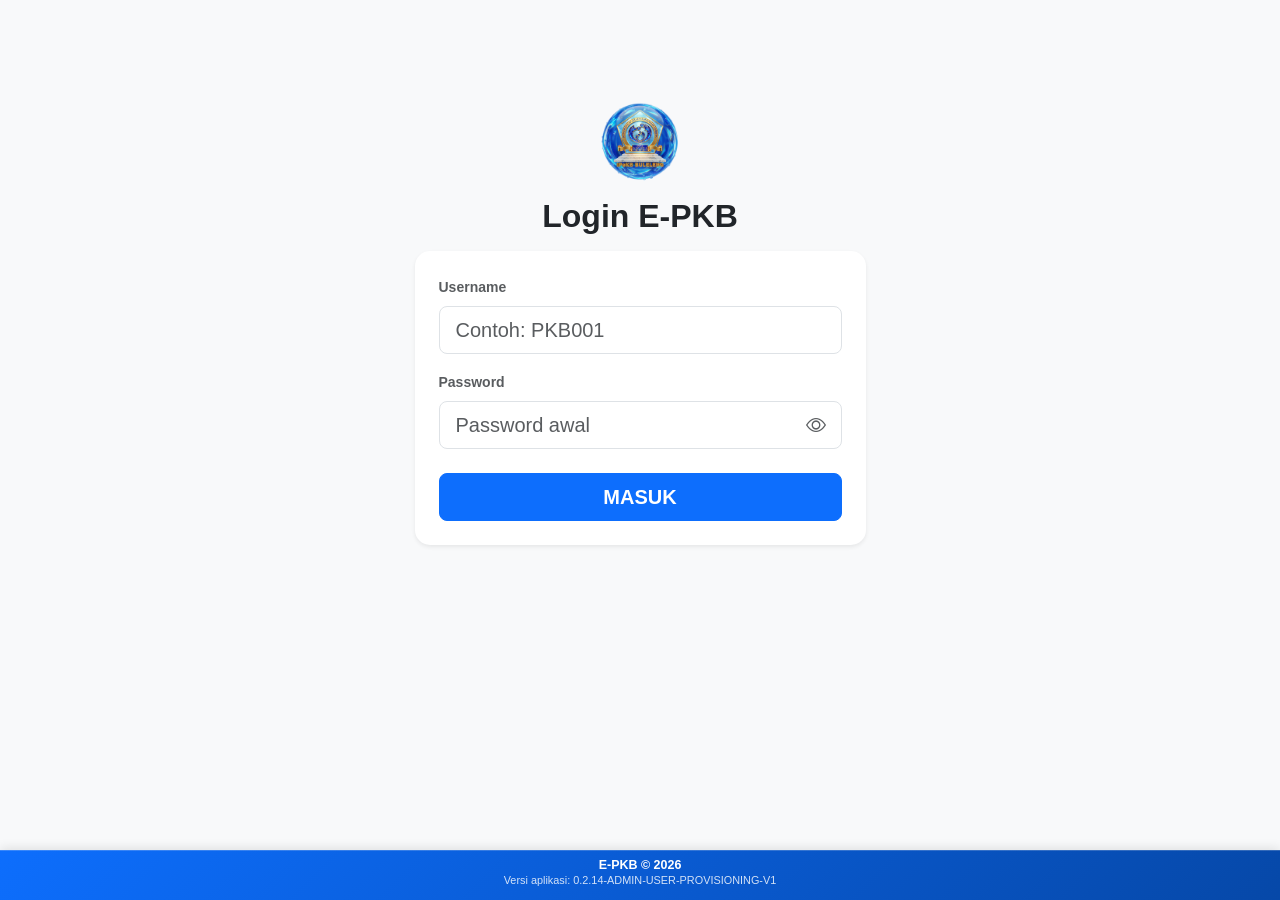
==== commit 155e4aed: "Add files via upload" ====
--- a/index.html
+++ b/index.html
@@ -355,7 +355,21 @@
                     <div class="col-md-3"><label class="form-label small fw-bold text-muted mb-1">Email</label><input id="adminCreateEmail" class="form-control form-control-sm" placeholder="Opsional"></div>
                     <div class="col-12"><label class="form-label small fw-bold text-muted mb-1">Catatan</label><input id="adminCreateCatatan" class="form-control form-control-sm" placeholder="Opsional, misalnya dasar pembuatan akun"></div>
                 </div>
-                <div class="alert alert-info small mt-3 mb-2 py-2">Catatan: tambah user membuat akun login di <code>users_login</code>. Untuk PKB/PLKB baru, pastikan mapping wilayah binaan aktif tersedia agar akses operasional berjalan.</div>
+                <div class="row g-2 mt-2">
+                    <div class="col-md-6">
+                        <div class="form-check small">
+                            <input class="form-check-input" type="checkbox" id="adminCreateAutoMapping" checked>
+                            <label class="form-check-label" for="adminCreateAutoMapping"><b>Buat mapping_binaan otomatis</b> bila scope wilayah tersedia dan tidak konflik.</label>
+                        </div>
+                    </div>
+                    <div class="col-md-6">
+                        <div class="form-check small">
+                            <input class="form-check-input" type="checkbox" id="adminCreateSeedProfile" checked>
+                            <label class="form-check-label" for="adminCreateSeedProfile"><b>Buat profil dasar</b> di profil_data untuk user baru.</label>
+                        </div>
+                    </div>
+                </div>
+                <div class="alert alert-info small mt-3 mb-2 py-2">Catatan: tambah PKB/PLKB baru akan membuat akun di <code>users_login</code>, membuat <code>mapping_binaan ACTIVE</code> otomatis bila kode kecamatan/desa valid, dan menolak wilayah yang sudah ACTIVE pada PKB/PLKB lain.</div>
                 <button type="button" onclick="tambahUserSuperAdmin_()" id="btnAdminCreateUser" class="btn btn-primary btn-sm fw-bold"><i class="bi bi-person-plus-fill"></i> Buat User</button>
             </div>
         </div>
@@ -823,7 +837,7 @@
 
     <script>
         const SCRIPT_URL = "https://script.google.com/macros/s/AKfycbywBC5dWIESA2CcDoNQncWXfAze7fyvgFxhalt3oXcO7WUH7je9Lfx_fM3VutRn4OY-gw/exec";
-        const EPKB_APP_VERSION = "0.2.13-ADMIN-USER-SUMMARY-SCOPE-V1";
+        const EPKB_APP_VERSION = "0.2.14-ADMIN-USER-PROVISIONING-V1";
         const EPKB_DEFAULT_AVATAR = "data:image/svg+xml,%3Csvg xmlns='http://www.w3.org/2000/svg' viewBox='0 0 160 160'%3E%3Crect width='160' height='160' rx='80' fill='%23dbeafe'/%3E%3Ccircle cx='80' cy='58' r='28' fill='%233b82f6' opacity='0.75'/%3E%3Cpath d='M34 136c8-31 83-31 92 0' fill='%231d4ed8' opacity='0.75'/%3E%3Cpath d='M62 95h36l-18 30z' fill='%23ffffff' opacity='0.9'/%3E%3C/svg%3E";
         document.addEventListener('DOMContentLoaded', function(){ const fv = document.getElementById('footer-version'); if (fv) fv.innerText = 'Versi aplikasi: ' + EPKB_APP_VERSION; });
         let dataWilayahGlobal = {}; 
@@ -1446,7 +1460,12 @@
             const username = document.getElementById('adminCreateUsername') ? document.getElementById('adminCreateUsername').value.trim() : '';
             const nama = document.getElementById('adminCreateNama') ? document.getElementById('adminCreateNama').value.trim() : '';
             if (!username || !nama) { alert('Username dan nama user wajib diisi.'); return; }
-            if (!confirm('Buat user baru?\n\nNama: ' + nama + '\nUsername: ' + username + '\nRole: ' + role + '\nPassword sementara: 12345678')) return;
+            const autoMapping = document.getElementById('adminCreateAutoMapping') ? document.getElementById('adminCreateAutoMapping').checked : true;
+            const seedProfile = document.getElementById('adminCreateSeedProfile') ? document.getElementById('adminCreateSeedProfile').checked : true;
+            const kodeKecPreview = document.getElementById('adminCreateKodeKec') ? document.getElementById('adminCreateKodeKec').value.trim() : '';
+            const kodeDesaPreview = document.getElementById('adminCreateKodeDesa') ? document.getElementById('adminCreateKodeDesa').value.trim() : '';
+            const mappingNote = autoMapping ? ('\nAuto mapping: YA' + (kodeDesaPreview ? ' (DESA ' + kodeDesaPreview + ')' : (kodeKecPreview ? ' (KECAMATAN ' + kodeKecPreview + ')' : ''))) : '\nAuto mapping: TIDAK';
+            if (!confirm('Buat user baru?\n\nNama: ' + nama + '\nUsername: ' + username + '\nRole: ' + role + '\nPassword sementara: 12345678' + mappingNote + '\nSeed profil: ' + (seedProfile ? 'YA' : 'TIDAK'))) return;
             const btn = document.getElementById('btnAdminCreateUser');
             if (btn) { btn.disabled = true; btn.innerHTML = '<span class="spinner-border spinner-border-sm"></span> Membuat...'; }
             try {
@@ -1471,14 +1490,20 @@
                 p.append('no_hp', document.getElementById('adminCreateHp') ? document.getElementById('adminCreateHp').value.trim() : '');
                 p.append('email', document.getElementById('adminCreateEmail') ? document.getElementById('adminCreateEmail').value.trim() : '');
                 p.append('catatan', document.getElementById('adminCreateCatatan') ? document.getElementById('adminCreateCatatan').value.trim() : '');
+                p.append('auto_mapping', (document.getElementById('adminCreateAutoMapping') && document.getElementById('adminCreateAutoMapping').checked) ? 'TRUE' : 'FALSE');
+                p.append('seed_profile', (document.getElementById('adminCreateSeedProfile') && document.getElementById('adminCreateSeedProfile').checked) ? 'TRUE' : 'FALSE');
                 p.append('device_id', getDeviceId());
                 p.append('app_version', EPKB_APP_VERSION);
                 p.append('user_agent', navigator.userAgent || '');
                 const res = await fetch(SCRIPT_URL, { method: 'POST', body: p });
                 const d = await res.json();
                 if (d.status === 'sukses' || d.success === true) {
-                    alert('User berhasil dibuat.\n\nID User: ' + ((d.user && d.user.id_user) || '-') + '\nUsername: ' + username + '\nPassword sementara: ' + (d.temporary_password || '12345678'));
+                    const mapInfo = d.mapping ? ('\nMapping: ' + (d.mapping.status || '-') + (d.mapping.scope_code ? ' (' + d.mapping.scope_code + ')' : '')) : '';
+                    const profInfo = d.profile_seed ? ('\nProfil: ' + (d.profile_seed.status || '-')) : '';
+                    alert('User berhasil dibuat.\n\nID User: ' + ((d.user && d.user.id_user) || '-') + '\nUsername: ' + username + '\nPassword sementara: ' + (d.temporary_password || '12345678') + mapInfo + profInfo);
                     ['adminCreateIdUser','adminCreateUsername','adminCreateNama','adminCreateIdPkb','adminCreateIdNip','adminCreateNip','adminCreateKodeKec','adminCreateNamaKec','adminCreateKodeDesa','adminCreateNamaDesa','adminCreateJabatan','adminCreateUnit','adminCreateHp','adminCreateEmail','adminCreateCatatan'].forEach(function(id){ const el = document.getElementById(id); if (el) el.value = ''; });
+                    const autoMapEl = document.getElementById('adminCreateAutoMapping'); if (autoMapEl) autoMapEl.checked = true;
+                    const seedProfEl = document.getElementById('adminCreateSeedProfile'); if (seedProfEl) seedProfEl.checked = true;
                     muatTargetResetPasswordAdmin_();
                 } else {
                     alert(d.pesan || d.message || 'Gagal membuat user.');
@@ -1511,7 +1536,10 @@
                 const res = await fetch(SCRIPT_URL, { method: 'POST', body: p });
                 const d = await res.json();
                 if (d.status === 'sukses' || d.success === true) {
-                    alert(d.pesan || ('User berhasil di' + (active ? 'aktifkan.' : 'nonaktifkan.')));
+                    let msg = d.pesan || ('User berhasil di' + (active ? 'aktifkan.' : 'nonaktifkan.'));
+                    if (d.mapping_update && d.mapping_update.deactivated_count) msg += '\nMapping dinonaktifkan: ' + d.mapping_update.deactivated_count;
+                    if (active && d.mapping_update && d.mapping_update.status) msg += '\nStatus mapping: ' + d.mapping_update.status;
+                    alert(msg);
                     muatTargetResetPasswordAdmin_();
                 } else {
                     alert(d.pesan || d.message || 'Gagal mengubah status user.');
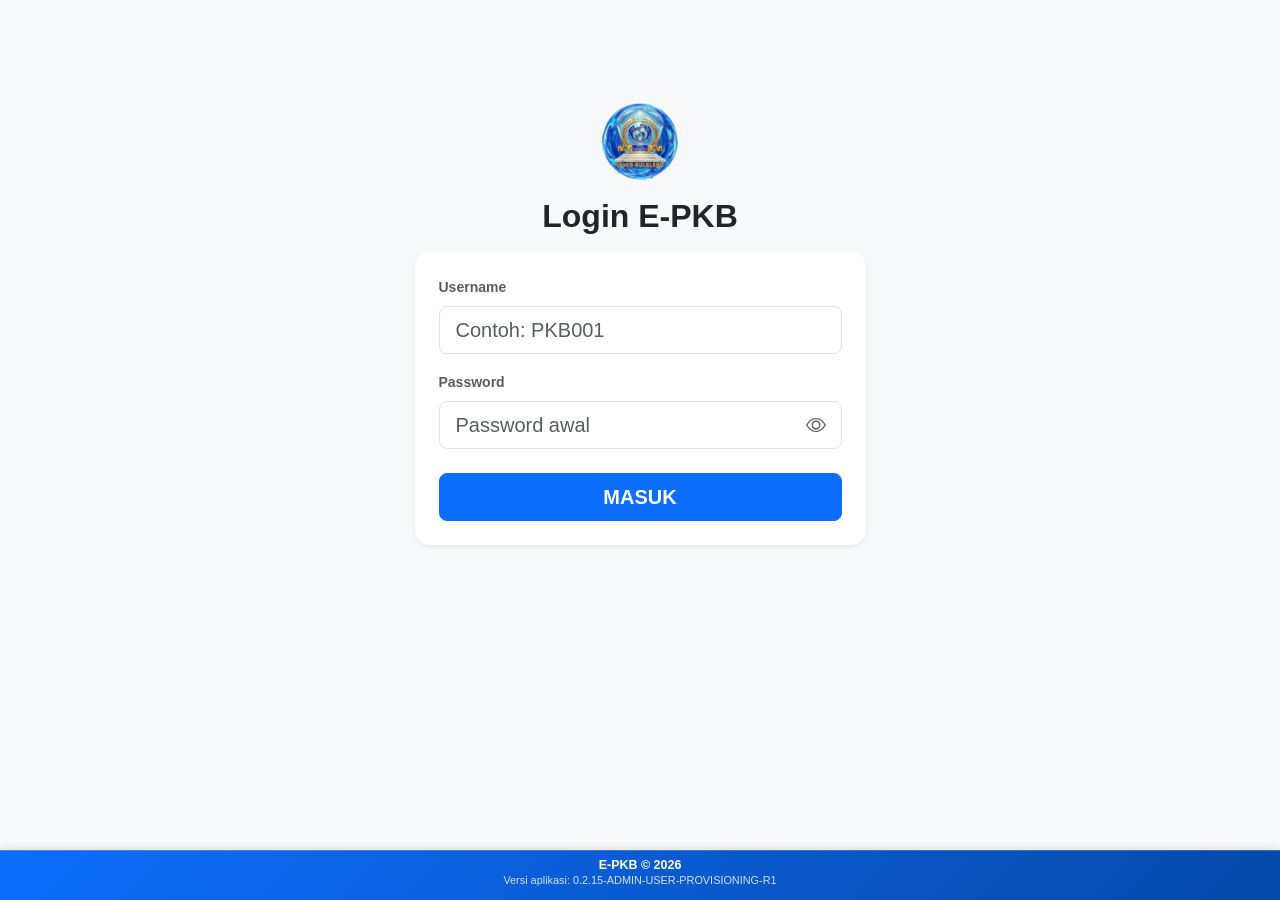
==== commit a012f843: "Update index.html" ====
--- a/index.html
+++ b/index.html
@@ -347,8 +347,8 @@
                     <div class="col-md-3"><label class="form-label small fw-bold text-muted mb-1">NIP</label><input id="adminCreateNip" class="form-control form-control-sm" placeholder="Opsional"></div>
                     <div class="col-md-3"><label class="form-label small fw-bold text-muted mb-1">Kode Kecamatan</label><input id="adminCreateKodeKec" class="form-control form-control-sm" placeholder="Contoh: 510809"></div>
                     <div class="col-md-3"><label class="form-label small fw-bold text-muted mb-1">Nama Kecamatan</label><input id="adminCreateNamaKec" class="form-control form-control-sm" placeholder="Contoh: TEJAKULA"></div>
-                    <div class="col-md-3"><label class="form-label small fw-bold text-muted mb-1">Kode Desa</label><input id="adminCreateKodeDesa" class="form-control form-control-sm" placeholder="Opsional"></div>
-                    <div class="col-md-3"><label class="form-label small fw-bold text-muted mb-1">Nama Desa</label><input id="adminCreateNamaDesa" class="form-control form-control-sm" placeholder="Opsional"></div>
+                    <div class="col-md-3"><label class="form-label small fw-bold text-muted mb-1">Kode Desa <span class="text-danger" id="adminCreateKodeDesaReq">*</span></label><input id="adminCreateKodeDesa" class="form-control form-control-sm" placeholder="Wajib untuk PKB/PLKB"></div>
+                    <div class="col-md-3"><label class="form-label small fw-bold text-muted mb-1">Nama Desa <span class="text-danger" id="adminCreateNamaDesaReq">*</span></label><input id="adminCreateNamaDesa" class="form-control form-control-sm" placeholder="Wajib untuk PKB/PLKB"></div>
                     <div class="col-md-3"><label class="form-label small fw-bold text-muted mb-1">Jabatan</label><input id="adminCreateJabatan" class="form-control form-control-sm" placeholder="Opsional"></div>
                     <div class="col-md-3"><label class="form-label small fw-bold text-muted mb-1">Unit Kerja</label><input id="adminCreateUnit" class="form-control form-control-sm" placeholder="Opsional"></div>
                     <div class="col-md-3"><label class="form-label small fw-bold text-muted mb-1">No. HP</label><input id="adminCreateHp" class="form-control form-control-sm" placeholder="Opsional"></div>
@@ -837,7 +837,7 @@
 
     <script>
         const SCRIPT_URL = "https://script.google.com/macros/s/AKfycbywBC5dWIESA2CcDoNQncWXfAze7fyvgFxhalt3oXcO7WUH7je9Lfx_fM3VutRn4OY-gw/exec";
-        const EPKB_APP_VERSION = "0.2.14-ADMIN-USER-PROVISIONING-V1";
+        const EPKB_APP_VERSION = "0.2.15-ADMIN-USER-PROVISIONING-R1";
         const EPKB_DEFAULT_AVATAR = "data:image/svg+xml,%3Csvg xmlns='http://www.w3.org/2000/svg' viewBox='0 0 160 160'%3E%3Crect width='160' height='160' rx='80' fill='%23dbeafe'/%3E%3Ccircle cx='80' cy='58' r='28' fill='%233b82f6' opacity='0.75'/%3E%3Cpath d='M34 136c8-31 83-31 92 0' fill='%231d4ed8' opacity='0.75'/%3E%3Cpath d='M62 95h36l-18 30z' fill='%23ffffff' opacity='0.9'/%3E%3C/svg%3E";
         document.addEventListener('DOMContentLoaded', function(){ const fv = document.getElementById('footer-version'); if (fv) fv.innerText = 'Versi aplikasi: ' + EPKB_APP_VERSION; });
         let dataWilayahGlobal = {}; 
@@ -1445,6 +1445,11 @@
             const role = document.getElementById('adminCreateRole') ? document.getElementById('adminCreateRole').value : 'PKB';
             const jabatan = document.getElementById('adminCreateJabatan');
             const unit = document.getElementById('adminCreateUnit');
+            const desa = document.getElementById('adminCreateKodeDesa');
+            const namaDesa = document.getElementById('adminCreateNamaDesa');
+            const isPkb = role === 'PKB' || role === 'PLKB';
+            if (desa) { desa.required = isPkb; desa.placeholder = isPkb ? 'Wajib untuk PKB/PLKB' : 'Opsional'; }
+            if (namaDesa) { namaDesa.required = isPkb; namaDesa.placeholder = isPkb ? 'Wajib untuk PKB/PLKB' : 'Opsional'; }
             if (jabatan && !jabatan.value) {
                 if (role === 'ADMIN_KECAMATAN') jabatan.value = 'Admin Kecamatan';
                 else if (role === 'ADMIN_KABUPATEN') jabatan.value = 'Admin Kabupaten';
@@ -1464,6 +1469,11 @@
             const seedProfile = document.getElementById('adminCreateSeedProfile') ? document.getElementById('adminCreateSeedProfile').checked : true;
             const kodeKecPreview = document.getElementById('adminCreateKodeKec') ? document.getElementById('adminCreateKodeKec').value.trim() : '';
             const kodeDesaPreview = document.getElementById('adminCreateKodeDesa') ? document.getElementById('adminCreateKodeDesa').value.trim() : '';
+            const namaDesaPreview = document.getElementById('adminCreateNamaDesa') ? document.getElementById('adminCreateNamaDesa').value.trim() : '';
+            if ((role === 'PKB' || role === 'PLKB') && autoMapping && (!kodeKecPreview || !kodeDesaPreview || !namaDesaPreview)) {
+                alert('Untuk PKB/PLKB, Kode Kecamatan, Kode Desa, dan Nama Desa wajib diisi agar mapping_binaan ACTIVE dapat dibuat otomatis.');
+                return;
+            }
             const mappingNote = autoMapping ? ('\nAuto mapping: YA' + (kodeDesaPreview ? ' (DESA ' + kodeDesaPreview + ')' : (kodeKecPreview ? ' (KECAMATAN ' + kodeKecPreview + ')' : ''))) : '\nAuto mapping: TIDAK';
             if (!confirm('Buat user baru?\n\nNama: ' + nama + '\nUsername: ' + username + '\nRole: ' + role + '\nPassword sementara: 12345678' + mappingNote + '\nSeed profil: ' + (seedProfile ? 'YA' : 'TIDAK'))) return;
             const btn = document.getElementById('btnAdminCreateUser');
